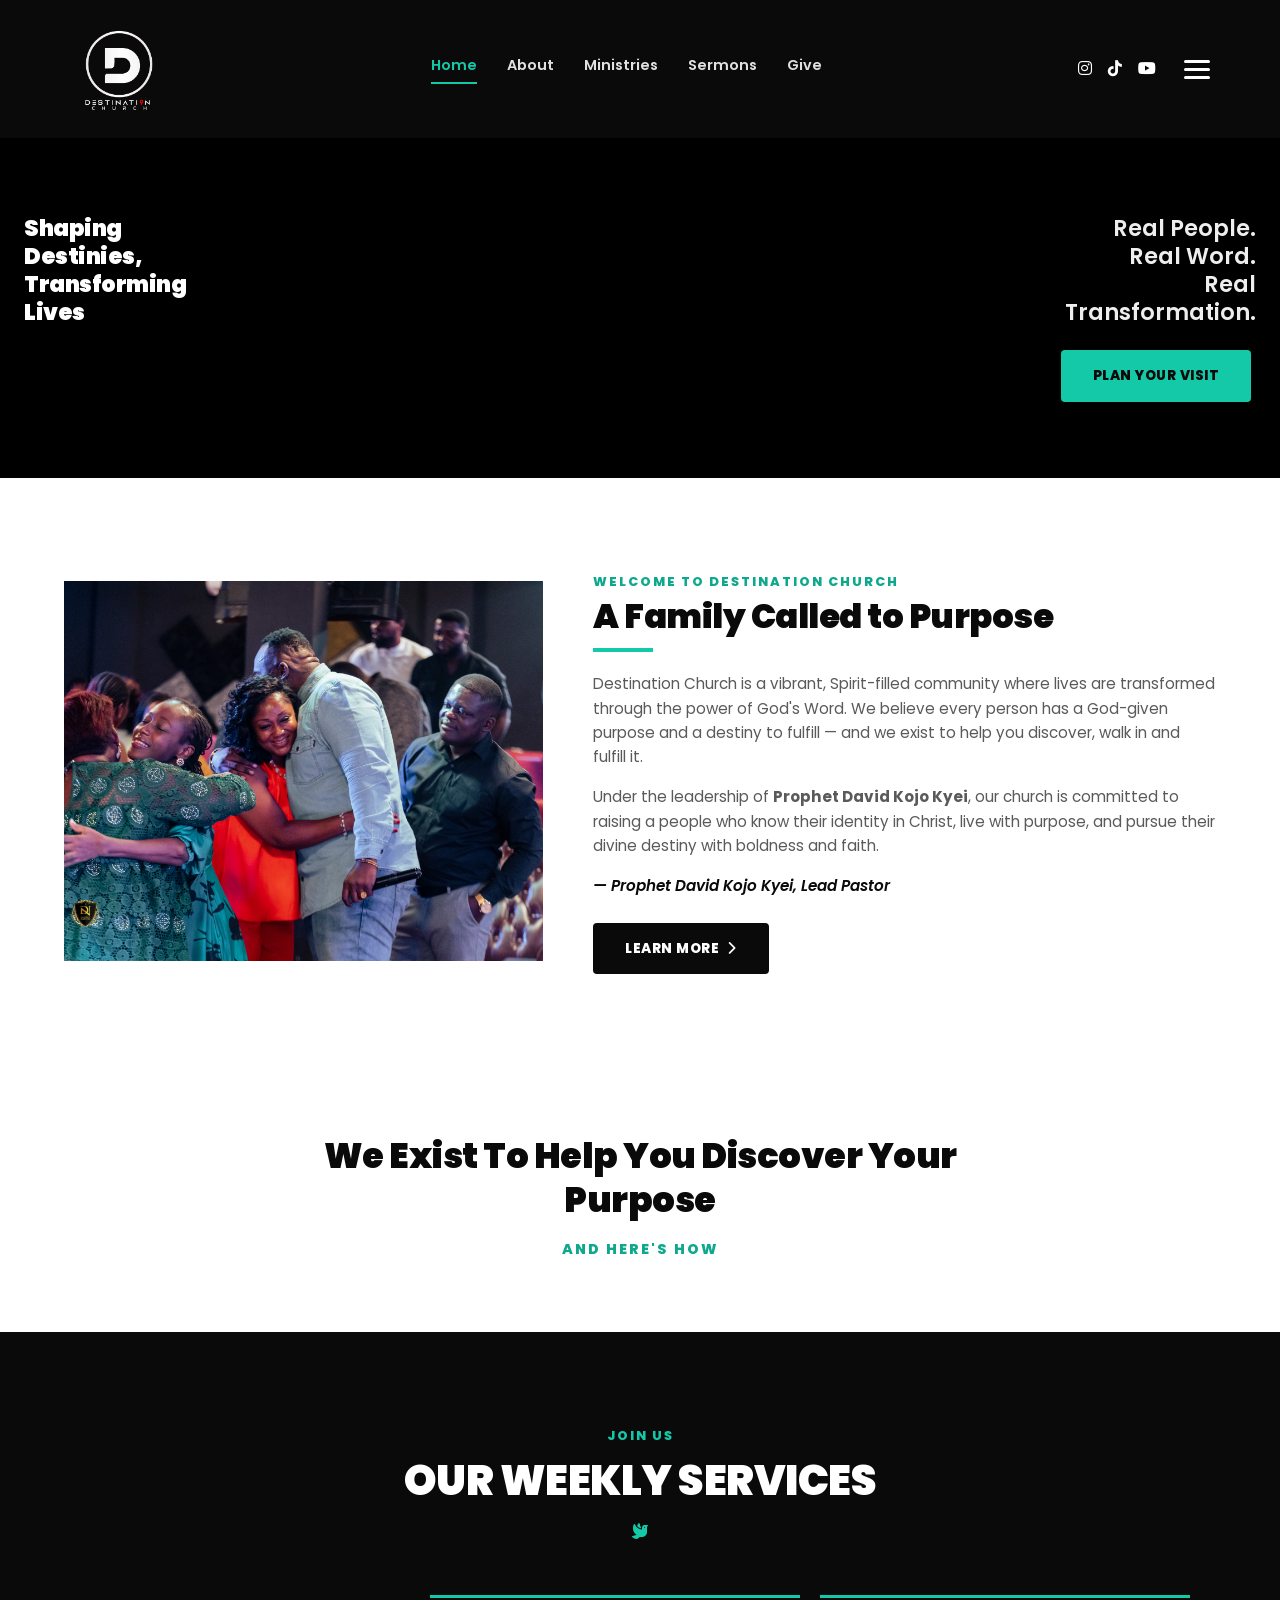
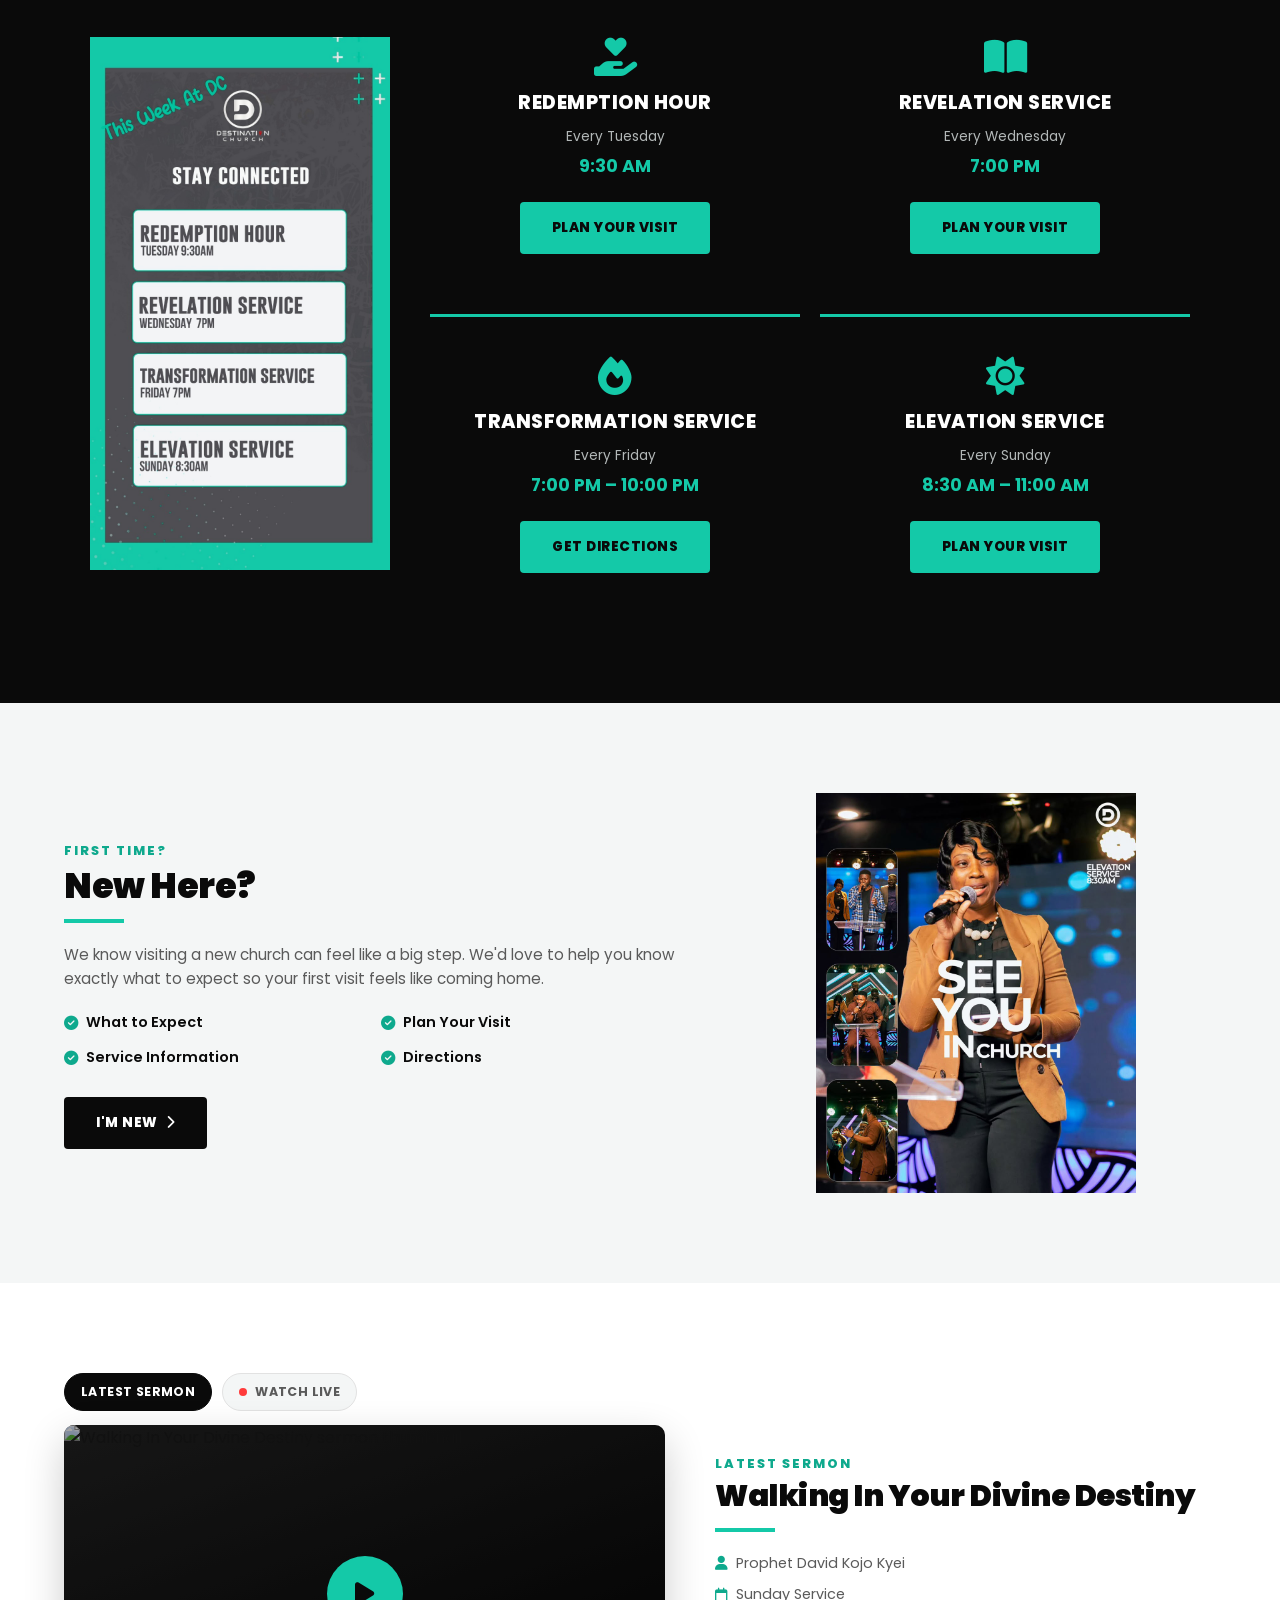
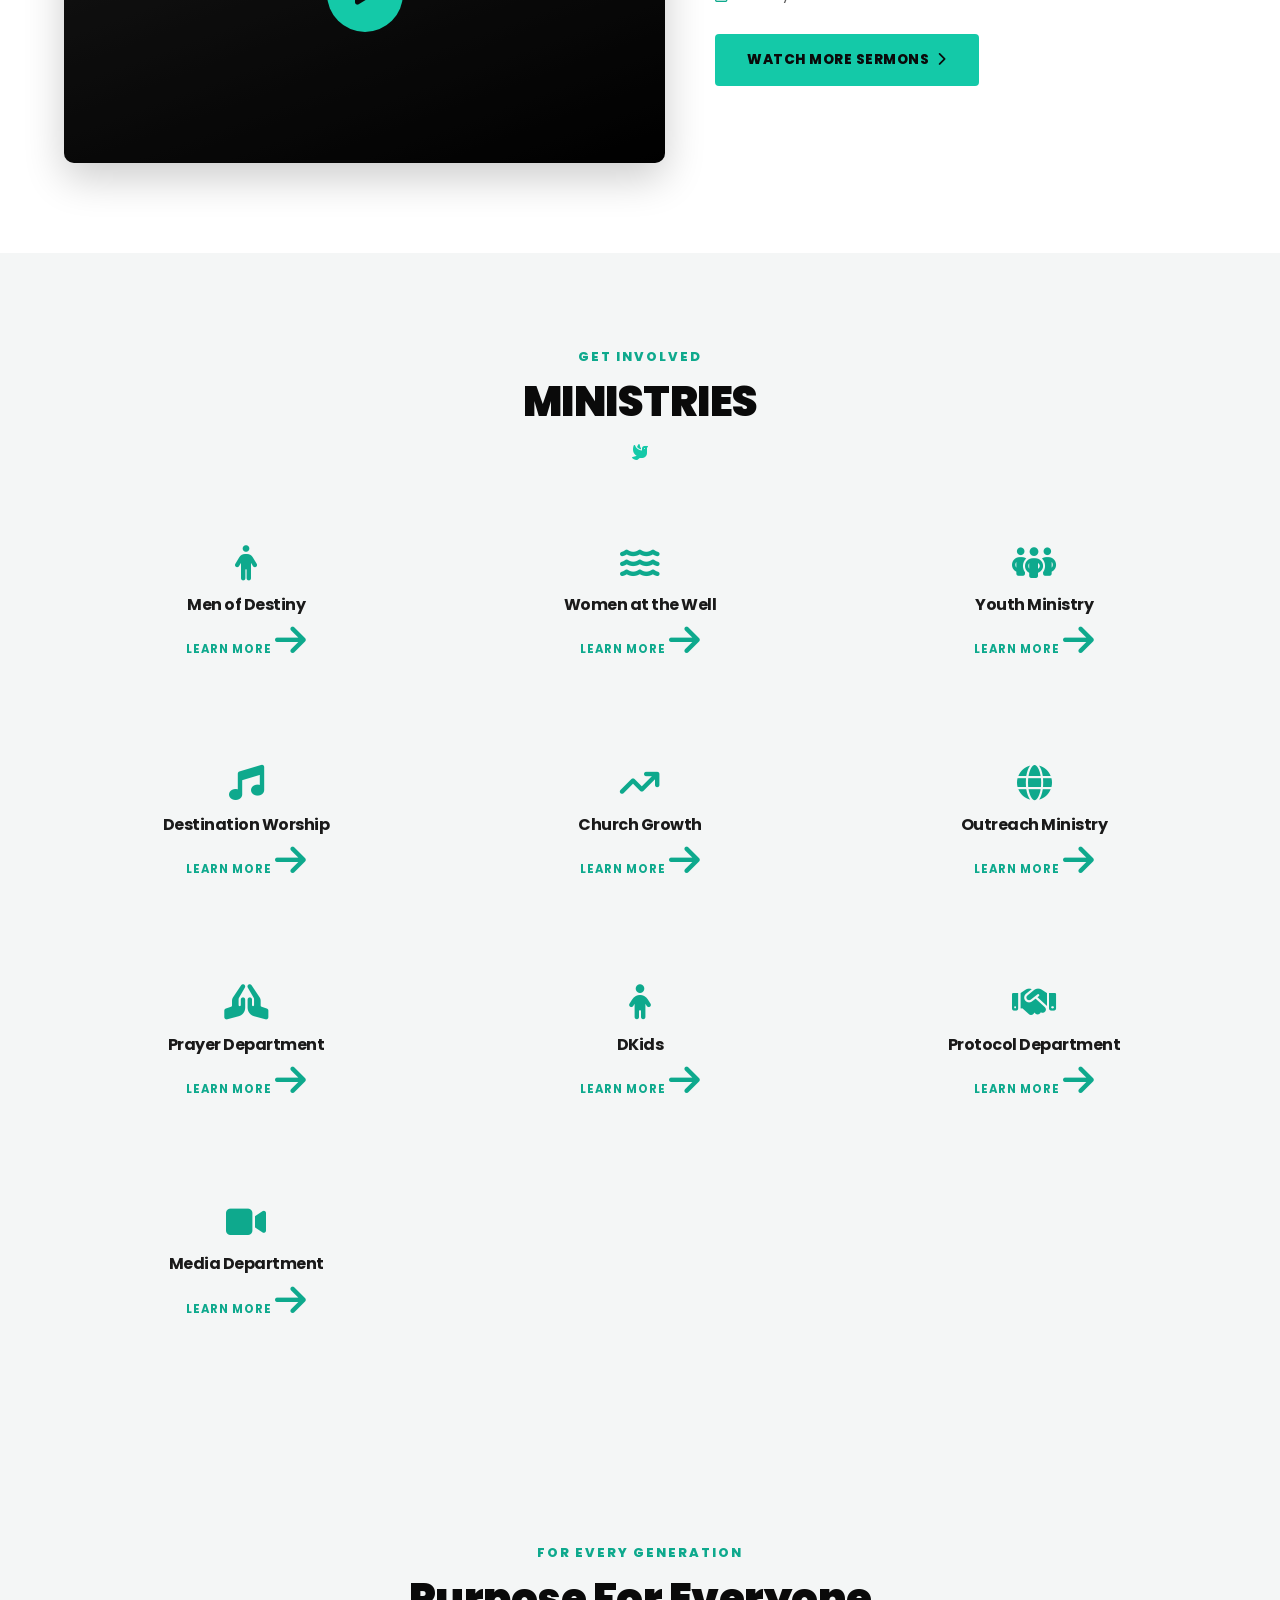
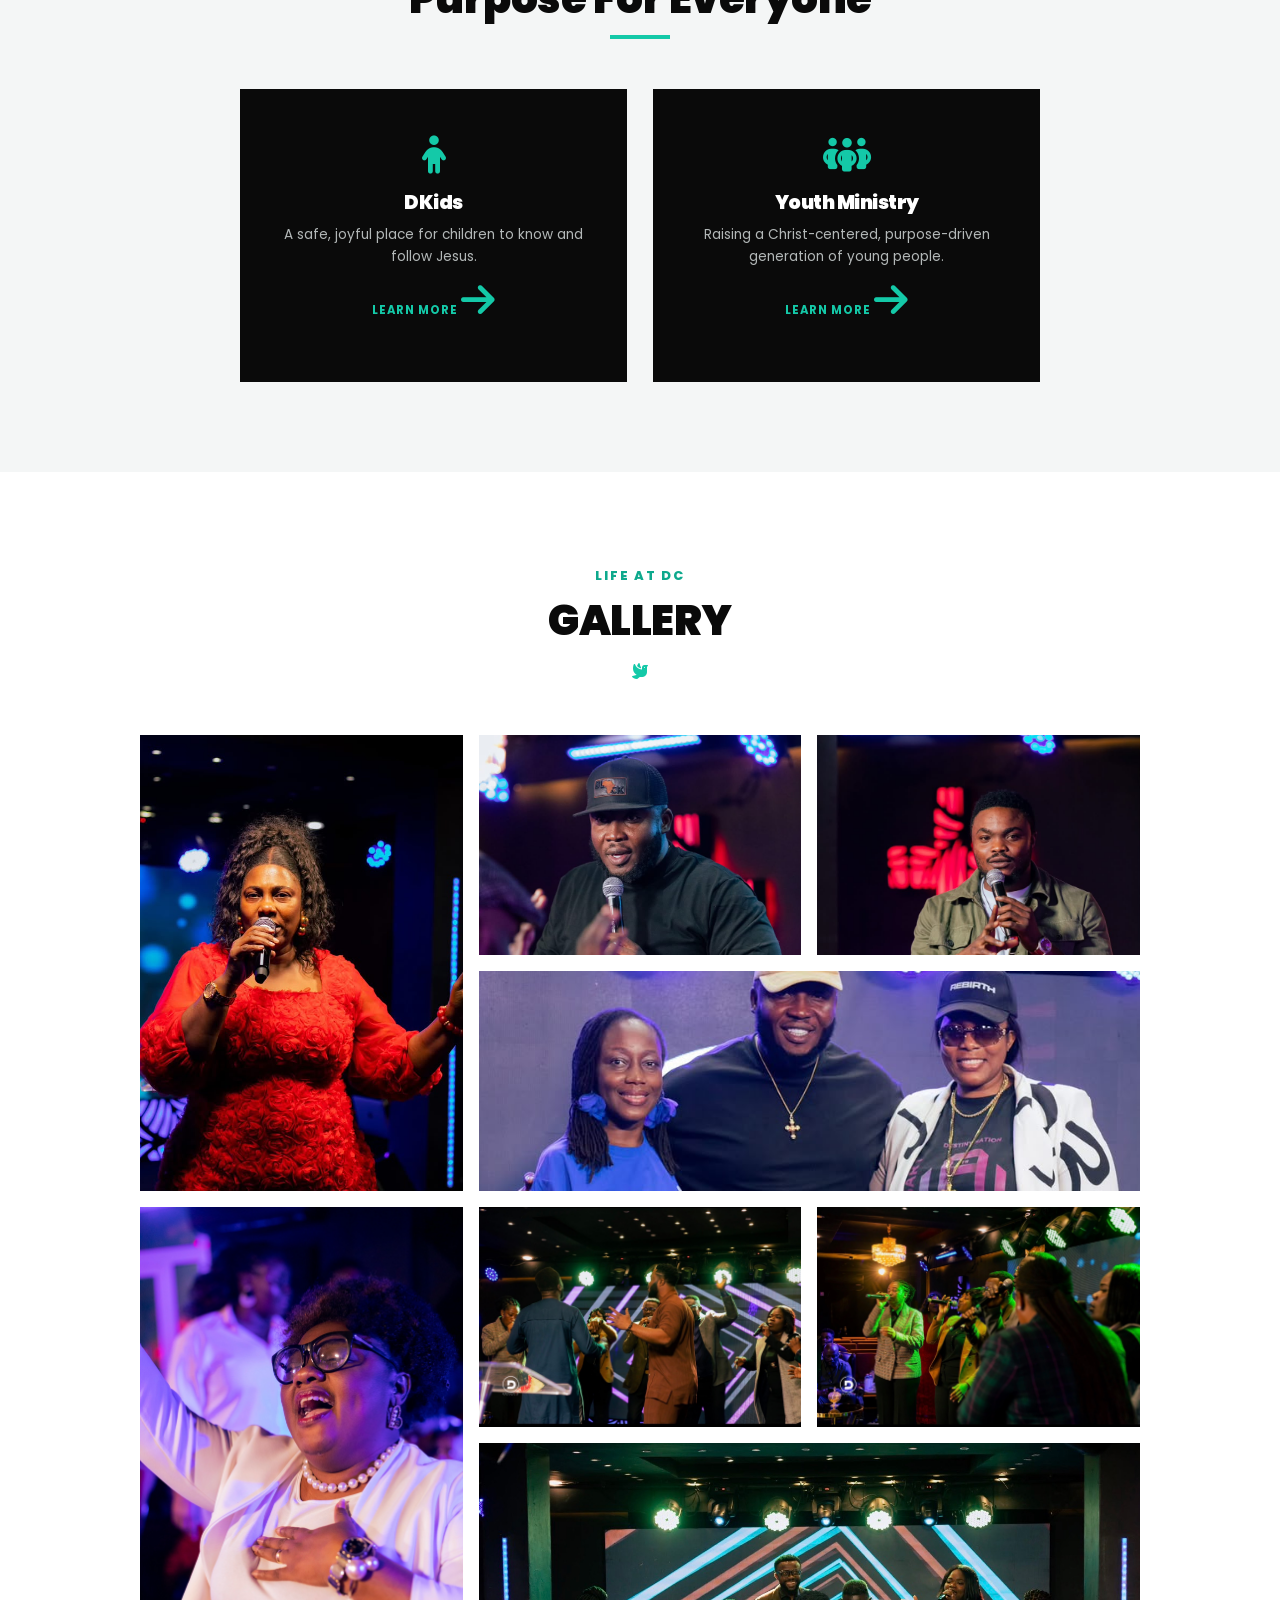
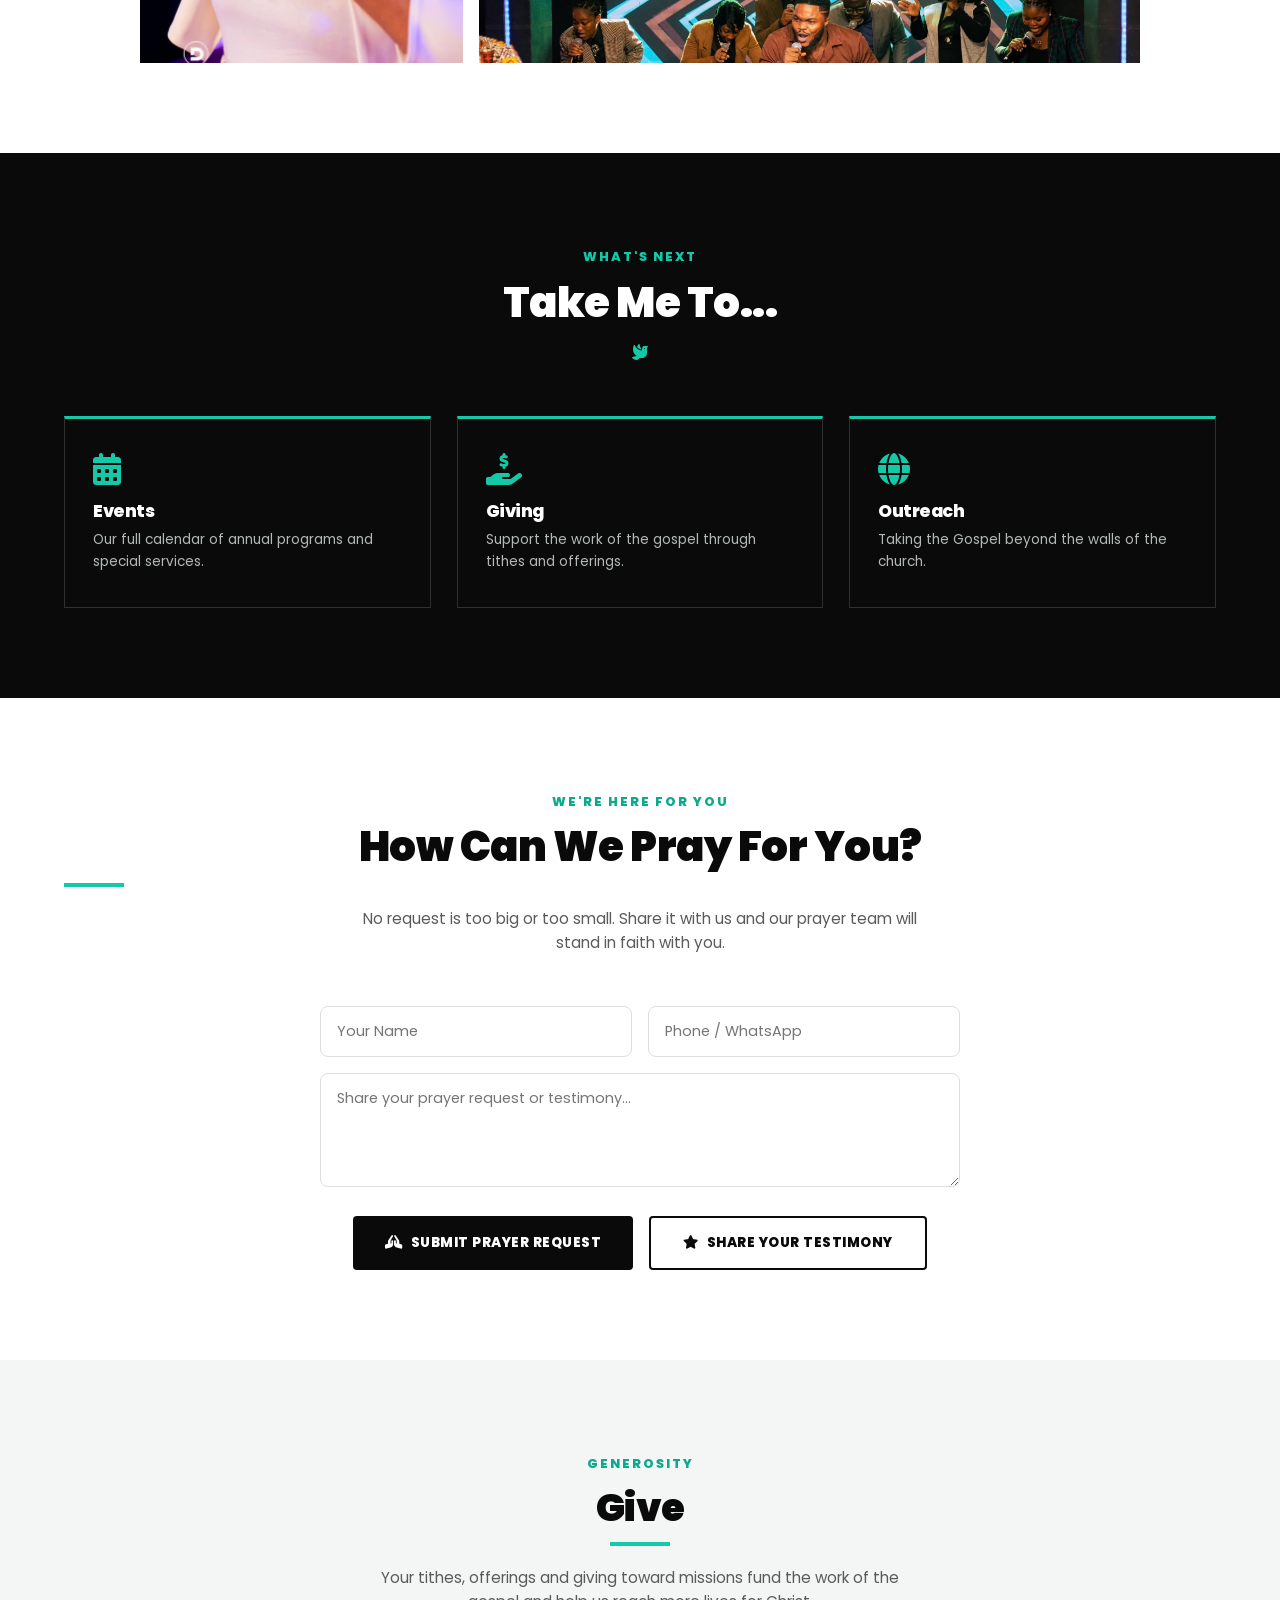
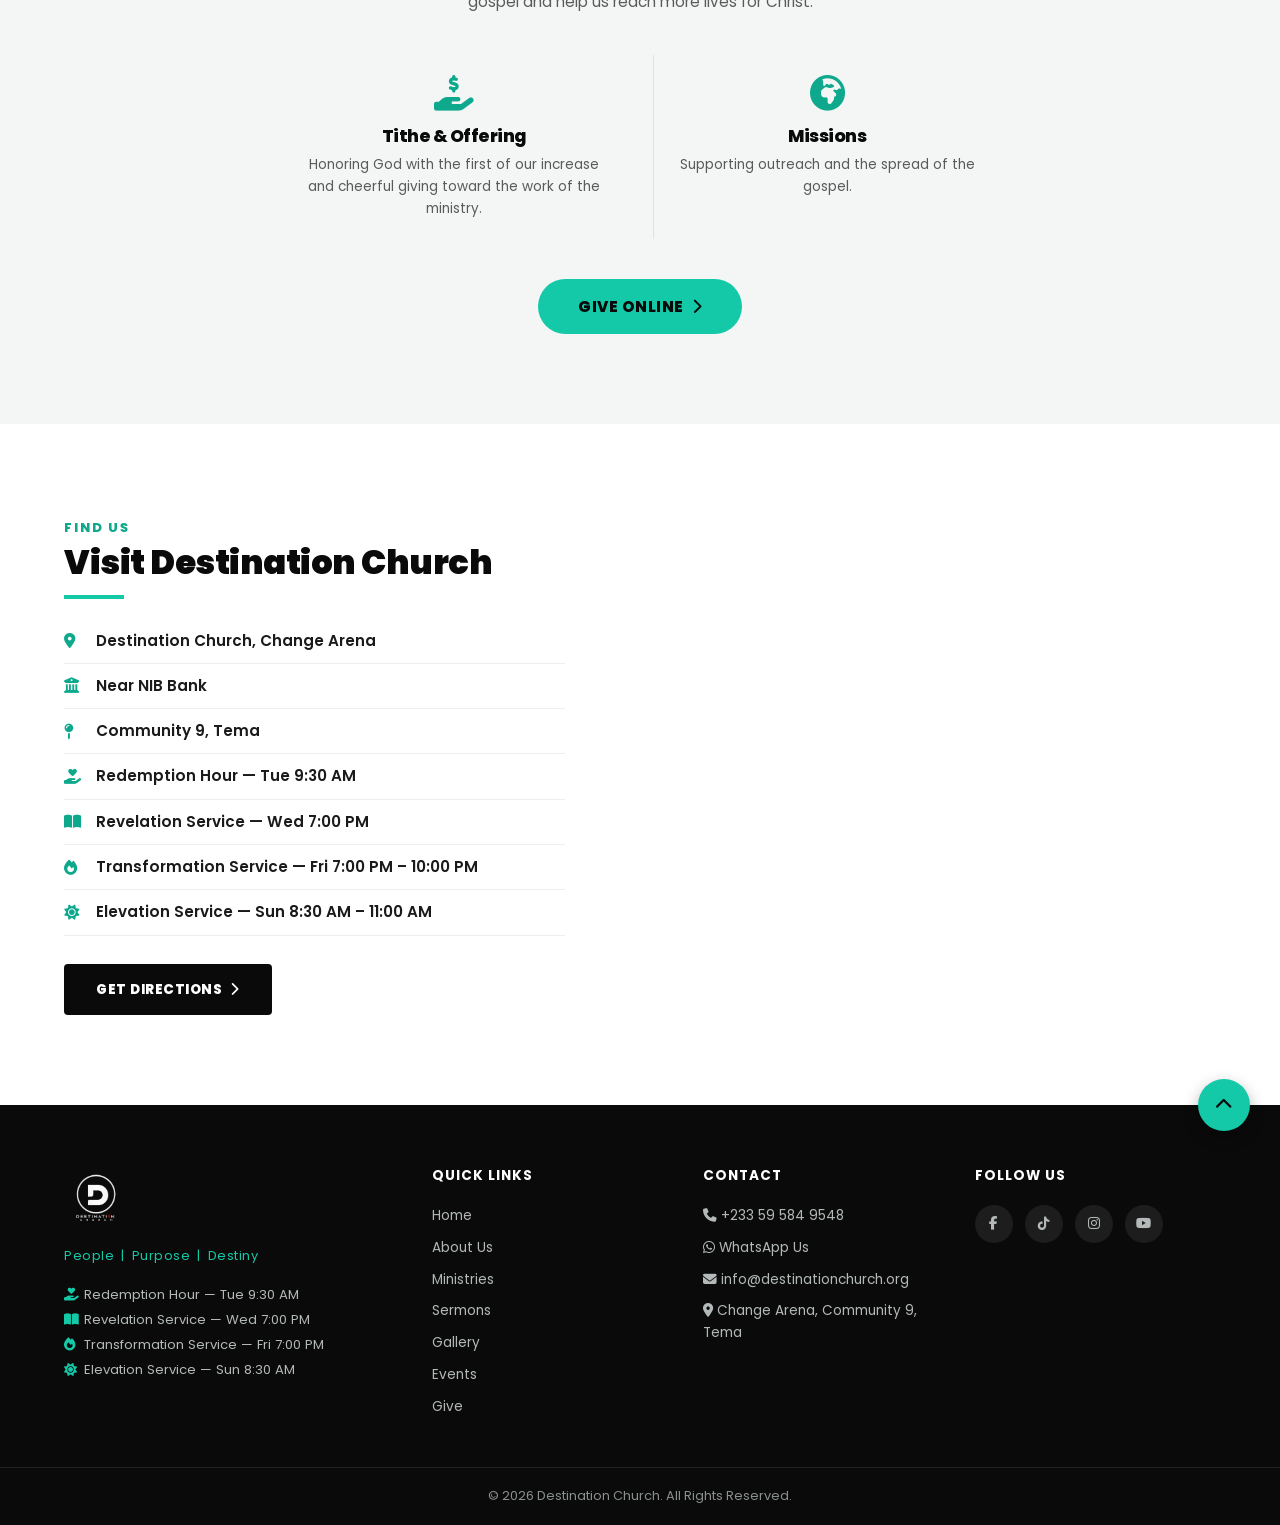
==== index.html @ 86f4be0f "Show only the video in the homepage hero, not cycling with photos Removes the photo slides from the " ====
<!DOCTYPE html>
<html lang="en">
<head>
<meta charset="UTF-8">
<meta name="viewport" content="width=device-width, initial-scale=1.0">
<title>Destination Church | People. Purpose. Destiny.</title>
<meta name="google-site-verification" content="V2Gm9I1NLAAvcjZp94mTu6uz7rxPUWdZpLiuNyFOIvk">
<meta name="description" content="Destination Church is a Spirit-filled community in Tema, Ghana, led by Prophet David Kojo Kyei. Join our Elevation, Transformation, Revelation and Redemption services in person or online.">
<meta name="keywords" content="Destination Church, Tema church, Prophet David Kojo Kyei, Ghana church, Elevation Service, Transformation Service, Change Arena Tema">
<link rel="canonical" href="https://destinationchurchgh.com/">

<!-- Open Graph / Facebook / WhatsApp preview -->
<meta property="og:type" content="website">
<meta property="og:url" content="https://destinationchurchgh.com/">
<meta property="og:site_name" content="Destination Church">
<meta property="og:title" content="Destination Church | People. Purpose. Destiny.">
<meta property="og:description" content="A Spirit-filled community in Tema, Ghana, led by Prophet David Kojo Kyei. Join our weekly services in person or online.">
<meta property="og:image" content="https://destinationchurchgh.com/images/logo-original.jpg">
<meta property="og:locale" content="en_GH">

<!-- Twitter card -->
<meta name="twitter:card" content="summary_large_image">
<meta name="twitter:title" content="Destination Church | People. Purpose. Destiny.">
<meta name="twitter:description" content="A Spirit-filled community in Tema, Ghana, led by Prophet David Kojo Kyei. Join our weekly services in person or online.">
<meta name="twitter:image" content="https://destinationchurchgh.com/images/logo-original.jpg">

<link rel="icon" type="image/png" href="images/logo-original.jpg">
<link rel="stylesheet" href="https://cdnjs.cloudflare.com/ajax/libs/font-awesome/6.5.1/css/all.min.css">
<link rel="stylesheet" href="https://fonts.googleapis.com/css2?family=Playfair+Display:wght@700;800;900&family=Poppins:wght@400;500;600;700;800;900&display=swap">
<link rel="stylesheet" href="css/style.css?v=67">
<script type="application/ld+json">
{
  "@context": "https://schema.org",
  "@type": "Church",
  "name": "Destination Church",
  "alternateName": "Destination Church Change Arena",
  "url": "https://destinationchurchgh.com/",
  "logo": "https://destinationchurchgh.com/images/logo-original.jpg",
  "image": "https://destinationchurchgh.com/images/hero-bg.jpg",
  "telephone": "+233595849548",
  "founder": {
    "@type": "Person",
    "name": "Prophet David Kojo Kyei"
  },
  "address": {
    "@type": "PostalAddress",
    "streetAddress": "Change Arena, near NIB Bank, Community 9",
    "addressLocality": "Tema",
    "addressCountry": "GH"
  },
  "sameAs": [
    "https://www.youtube.com/@ProphetDavidKyei"
  ]
}
</script>
</head>
<body>

<!-- Header -->
<header class="header">
  <div class="container header-inner">
    <a href="#home" class="logo">
      <img src="images/logo.png" alt="Destination Church" class="logo-img">
    </a>

    <nav class="nav" id="nav">
      <a href="#home" class="active">Home</a>
      <a href="about.html">About</a>
      <a href="#ministries">Ministries</a>
      <a href="#sermons">Sermons</a>
      <a href="#give">Give</a>
    </nav>

    <div class="header-right">
      <div class="header-social">
        <a href="https://www.instagram.com/destination_church?stkn=dHR6bGFnNGd0enI=" target="_blank" rel="noopener" aria-label="Instagram"><i class="fa-brands fa-instagram"></i></a>
        <a href="https://www.tiktok.com/@destinationchurch1?_r=1&_t=ZP-99WkLDfuyVy" target="_blank" rel="noopener" aria-label="TikTok"><i class="fa-brands fa-tiktok"></i></a>
        <a href="https://www.youtube.com/results?search_query=prophet+david+kyei" target="_blank" rel="noopener" aria-label="YouTube"><i class="fa-brands fa-youtube"></i></a>
      </div>
      <button class="hamburger" id="hamburger" aria-label="Toggle menu">
        <span></span><span></span><span></span>
      </button>
    </div>
  </div>
</header>

<!-- More Menu -->
<div class="more-menu" id="moreMenu">
  <div class="container more-menu-inner">
    <nav class="more-menu-links">
      <a href="#home">Home</a>
      <a href="about.html">About</a>
      <a href="#ministries">Ministries</a>
      <a href="#sermons">Sermons</a>
      <a href="#gallery">Gallery</a>
      <a href="#events">Events</a>
      <a href="#give">Give</a>
      <a href="#prayer">Prayer Request</a>
      <a href="#visit">Plan Your Visit</a>
      <a href="#contact">Contact</a>
    </nav>
    <div class="more-menu-info">
      <p><i class="fa-solid fa-clock"></i> Elevation Service — Sun 8:30 AM</p>
      <p><i class="fa-solid fa-clock"></i> Transformation Service — Fri 7:00 PM</p>
      <p><a href="tel:+233595849548"><i class="fa-solid fa-phone"></i> +233 59 584 9548</a></p>
      <p><a href="https://wa.me/233595849548" target="_blank"><i class="fa-brands fa-whatsapp"></i> WhatsApp Us</a></p>
      <p><i class="fa-solid fa-location-dot"></i> Change Arena, Community 9, Tema</p>
    </div>
  </div>
</div>

<!-- Hero -->
<section class="hero" id="home">
  <div class="hero-media">
    <div class="hero-slideshow" id="heroSlideshow">
      <video class="hero-video" src="videos/hero-video-1.mp4" muted loop autoplay playsinline></video>
    </div>
    <div class="hero-overlay"></div>
    <div class="container">
      <div class="hero-content">
        <h1><span>Shaping</span> <span>Destinies,</span> <span>Transforming</span> <span>Lives</span></h1>
        <div class="hero-cta">
          <p class="hero-sub"><span>Real People.</span> <span>Real Word.</span> <span>Real Transformation.</span></p>
          <a href="#visit" class="btn btn-gold">Plan Your Visit</a>
        </div>
      </div>
    </div>
  </div>
</section>

<!-- Welcome -->
<section class="welcome" id="about">
  <div class="container welcome-inner">
    <div class="welcome-img">
      <div class="welcome-slideshow" id="welcomeSlideshow">
        <div class="welcome-slide" style="background-image:url('images/welcome-1.jpg')"></div>
        <div class="welcome-slide" style="background-image:url('images/welcome-2.jpg')"></div>
        <div class="welcome-slide" style="background-image:url('images/welcome-3.jpg')"></div>
        <div class="welcome-slide" style="background-image:url('images/welcome-4.jpg')"></div>
        <div class="welcome-slide" style="background-image:url('images/welcome-5.jpg')"></div>
      </div>
    </div>
    <div class="welcome-content">
      <span class="eyebrow">WELCOME TO DESTINATION CHURCH</span>
      <h2>A Family Called to Purpose</h2>
      <div class="heading-divider small"></div>
      <p>Destination Church is a vibrant, Spirit-filled community where lives are transformed through the power of God's Word. We believe every person has a God-given purpose and a destiny to fulfill — and we exist to help you discover, walk in and fulfill it.</p>
      <p>Under the leadership of <strong>Prophet David Kojo Kyei</strong>, our church is committed to raising a people who know their identity in Christ, live with purpose, and pursue their divine destiny with boldness and faith.</p>
      <p class="welcome-signature">— Prophet David Kojo Kyei, Lead Pastor</p>
      <a href="about.html" class="btn btn-navy">LEARN MORE <i class="fa-solid fa-chevron-right"></i></a>
    </div>
  </div>
</section>

<!-- Mission Statement -->
<section class="mission-band">
  <div class="container">
    <h2>We Exist To Help You Discover Your Purpose</h2>
    <p class="mission-band-sub">And Here's How</p>
  </div>
</section>

<!-- Weekly Services -->
<section class="services" id="services">
  <div class="container">
    <div class="section-heading light">
      <span class="eyebrow">JOIN US</span>
      <h2>OUR WEEKLY SERVICES</h2>
      <div class="heading-divider"><i class="fa-solid fa-dove"></i></div>
    </div>

    <div class="services-layout">
      <div class="services-flyer">
        <img src="images/this-week-flyer.jpg" alt="This Week At Destination Church">
      </div>
      <div class="services-grid">
        <div class="service-card">
          <i class="fa-solid fa-hand-holding-heart"></i>
          <h3>REDEMPTION HOUR</h3>
          <p class="service-when">Every Tuesday</p>
          <p class="service-time">9:30 AM</p>
          <a href="#visit" class="btn btn-gold">PLAN YOUR VISIT</a>
        </div>
        <div class="service-card">
          <i class="fa-solid fa-book-open"></i>
          <h3>REVELATION SERVICE</h3>
          <p class="service-when">Every Wednesday</p>
          <p class="service-time">7:00 PM</p>
          <a href="#visit" class="btn btn-gold">PLAN YOUR VISIT</a>
        </div>
        <div class="service-card">
          <i class="fa-solid fa-fire"></i>
          <h3>TRANSFORMATION SERVICE</h3>
          <p class="service-when">Every Friday</p>
          <p class="service-time">7:00 PM – 10:00 PM</p>
          <a href="#visit" class="btn btn-gold">GET DIRECTIONS</a>
        </div>
        <div class="service-card">
          <i class="fa-solid fa-sun"></i>
          <h3>ELEVATION SERVICE</h3>
          <p class="service-when">Every Sunday</p>
          <p class="service-time">8:30 AM – 11:00 AM</p>
          <a href="#visit" class="btn btn-gold">PLAN YOUR VISIT</a>
        </div>
      </div>
    </div>
  </div>
</section>

<!-- New Here -->
<section class="new-here">
  <div class="container new-here-inner">
    <div class="new-here-content">
      <span class="eyebrow">FIRST TIME?</span>
      <h2>New Here?</h2>
      <div class="heading-divider small"></div>
      <p>We know visiting a new church can feel like a big step. We'd love to help you know exactly what to expect so your first visit feels like coming home.</p>
      <ul class="new-here-list">
        <li><i class="fa-solid fa-circle-check"></i> What to Expect</li>
        <li><i class="fa-solid fa-circle-check"></i> Plan Your Visit</li>
        <li><i class="fa-solid fa-circle-check"></i> Service Information</li>
        <li><i class="fa-solid fa-circle-check"></i> Directions</li>
      </ul>
      <a href="#visit" class="btn btn-navy">I'M NEW <i class="fa-solid fa-chevron-right"></i></a>
    </div>
    <div class="new-here-art reveal-slide">
      <img src="images/gallery-collage.jpg" alt="See You In Church - Destination Church">
    </div>
  </div>
</section>

<!-- Latest Sermon -->
<section class="sermon" id="sermons">
  <div class="container sermon-inner">
    <div class="sermon-video-col">
      <div class="sermon-tabs">
        <button type="button" class="sermon-tab active" data-tab="latest">LATEST SERMON</button>
        <button type="button" class="sermon-tab" data-tab="live"><span class="live-dot"></span> WATCH LIVE</button>
      </div>
      <div class="sermon-video" id="sermonVideo" data-video-id="JDkakmOfdvs" data-channel-id="UCGY4-RyMZrARjCnvhqkR8eQ" role="button" tabindex="0" aria-label="Play sermon video">
        <img src="https://img.youtube.com/vi/JDkakmOfdvs/hqdefault.jpg" alt="Walking In Your Divine Destiny sermon thumbnail" class="sermon-thumb" id="sermonThumb">
        <div class="sermon-play" id="sermonPlay"><i class="fa-solid fa-play"></i></div>
      </div>
    </div>
    <div class="sermon-info">
      <span class="eyebrow" id="sermonEyebrow">LATEST SERMON</span>
      <h2 id="sermonTitle">Walking In Your Divine Destiny</h2>
      <div class="heading-divider small"></div>
      <p class="sermon-speaker"><i class="fa-solid fa-user"></i> Prophet David Kojo Kyei</p>
      <p class="sermon-date" id="sermonDate"><i class="fa-regular fa-calendar"></i> Sunday Service</p>
      <a href="https://www.youtube.com/watch?v=JDkakmOfdvs" target="_blank" class="btn btn-gold">WATCH MORE SERMONS <i class="fa-solid fa-chevron-right"></i></a>
    </div>
  </div>
</section>

<!-- Ministries -->
<section class="ministries" id="ministries">
  <div class="container">
    <div class="section-heading">
      <span class="eyebrow">GET INVOLVED</span>
      <h2>MINISTRIES</h2>
      <div class="heading-divider"><i class="fa-solid fa-dove"></i></div>
    </div>

    <div class="ministry-grid">
      <a class="ministry-card" href="ministries/men-of-destiny.html">
        <i class="fa-solid fa-person"></i>
        <h3>Men of Destiny</h3>
        <span class="ministry-more">Learn More <i class="fa-solid fa-arrow-right"></i></span>
      </a>
      <a class="ministry-card" href="ministries/women-at-the-well.html">
        <i class="fa-solid fa-water"></i>
        <h3>Women at the Well</h3>
        <span class="ministry-more">Learn More <i class="fa-solid fa-arrow-right"></i></span>
      </a>
      <a class="ministry-card" href="ministries/youth-ministry.html">
        <i class="fa-solid fa-people-group"></i>
        <h3>Youth Ministry</h3>
        <span class="ministry-more">Learn More <i class="fa-solid fa-arrow-right"></i></span>
      </a>
      <a class="ministry-card" href="ministries/destination-worship.html">
        <i class="fa-solid fa-music"></i>
        <h3>Destination Worship</h3>
        <span class="ministry-more">Learn More <i class="fa-solid fa-arrow-right"></i></span>
      </a>
      <a class="ministry-card" href="ministries/church-growth.html">
        <i class="fa-solid fa-arrow-trend-up"></i>
        <h3>Church Growth</h3>
        <span class="ministry-more">Learn More <i class="fa-solid fa-arrow-right"></i></span>
      </a>
      <a class="ministry-card" href="ministries/outreach-ministry.html">
        <i class="fa-solid fa-globe"></i>
        <h3>Outreach Ministry</h3>
        <span class="ministry-more">Learn More <i class="fa-solid fa-arrow-right"></i></span>
      </a>
      <a class="ministry-card" href="ministries/prayer-department.html">
        <i class="fa-solid fa-hands-praying"></i>
        <h3>Prayer Department</h3>
        <span class="ministry-more">Learn More <i class="fa-solid fa-arrow-right"></i></span>
      </a>
      <a class="ministry-card" href="ministries/dkids.html">
        <i class="fa-solid fa-child"></i>
        <h3>DKids</h3>
        <span class="ministry-more">Learn More <i class="fa-solid fa-arrow-right"></i></span>
      </a>
      <a class="ministry-card" href="ministries/protocol-department.html">
        <i class="fa-solid fa-handshake"></i>
        <h3>Protocol Department</h3>
        <span class="ministry-more">Learn More <i class="fa-solid fa-arrow-right"></i></span>
      </a>
      <a class="ministry-card" href="ministries/media-department.html">
        <i class="fa-solid fa-video"></i>
        <h3>Media Department</h3>
        <span class="ministry-more">Learn More <i class="fa-solid fa-arrow-right"></i></span>
      </a>
    </div>
  </div>
</section>

<!-- Purpose For Everyone -->
<section class="everyone">
  <div class="container">
    <div class="section-heading">
      <span class="eyebrow">FOR EVERY GENERATION</span>
      <h2>Purpose For Everyone</h2>
      <div class="heading-divider small center"></div>
    </div>
    <div class="everyone-grid">
      <a href="ministries/dkids.html" class="everyone-card">
        <i class="fa-solid fa-child"></i>
        <h3>DKids</h3>
        <p>A safe, joyful place for children to know and follow Jesus.</p>
        <span class="ministry-more">Learn More <i class="fa-solid fa-arrow-right"></i></span>
      </a>
      <a href="ministries/youth-ministry.html" class="everyone-card">
        <i class="fa-solid fa-people-group"></i>
        <h3>Youth Ministry</h3>
        <p>Raising a Christ-centered, purpose-driven generation of young people.</p>
        <span class="ministry-more">Learn More <i class="fa-solid fa-arrow-right"></i></span>
      </a>
    </div>
  </div>
</section>

<!-- Gallery -->
<section class="gallery" id="gallery">
  <div class="container">
    <div class="section-heading">
      <span class="eyebrow">LIFE AT DC</span>
      <h2>GALLERY</h2>
      <div class="heading-divider"><i class="fa-solid fa-dove"></i></div>
    </div>

    <div class="gallery-grid">
      <div class="gallery-item gallery-item-tall">
        <img src="images/gallery-1.jpg" alt="Worship at Destination Church">
      </div>
      <div class="gallery-item">
        <img src="images/gallery-2.jpg" alt="Ministering at Destination Church">
      </div>
      <div class="gallery-item">
        <img src="images/gallery-3.jpg" alt="Speaking at Destination Church">
      </div>
      <div class="gallery-item gallery-item-wide">
        <img src="images/gallery-4.jpg" alt="Anniversary celebration at Destination Church">
      </div>
      <div class="gallery-item gallery-item-tall">
        <img src="images/gallery-5.jpg" alt="Worshipper in praise at Destination Church">
      </div>
      <div class="gallery-item">
        <img src="images/gallery-6.jpg" alt="Prayer at the altar at Destination Church">
      </div>
      <div class="gallery-item">
        <img src="images/gallery-7.jpg" alt="Worship team singing at Destination Church">
      </div>
      <div class="gallery-item gallery-item-wide">
        <img src="images/gallery-8.jpg" alt="Ministration on stage at Destination Church">
      </div>
    </div>
  </div>
</section>

<!-- Take Me To -->
<section class="events" id="events">
  <div class="container">
    <div class="section-heading light">
      <span class="eyebrow">WHAT'S NEXT</span>
      <h2>Take Me To...</h2>
      <div class="heading-divider"><i class="fa-solid fa-dove"></i></div>
    </div>

    <div class="take-grid">
      <a href="events/annual-programs.html" class="take-card">
        <i class="fa-solid fa-calendar-days"></i>
        <h3>Events</h3>
        <p>Our full calendar of annual programs and special services.</p>
      </a>
      <a href="#give" class="take-card">
        <i class="fa-solid fa-hand-holding-dollar"></i>
        <h3>Giving</h3>
        <p>Support the work of the gospel through tithes and offerings.</p>
      </a>
      <a href="ministries/outreach-ministry.html" class="take-card">
        <i class="fa-solid fa-globe"></i>
        <h3>Outreach</h3>
        <p>Taking the Gospel beyond the walls of the church.</p>
      </a>
    </div>
  </div>
</section>

<!-- Prayer & Testimonies -->
<section class="prayer" id="prayer">
  <div class="container prayer-inner">
    <div class="section-heading">
      <span class="eyebrow">WE'RE HERE FOR YOU</span>
      <h2>How Can We Pray For You?</h2>
      <div class="heading-divider small"></div>
      <p class="prayer-sub">No request is too big or too small. Share it with us and our prayer team will stand in faith with you.</p>
    </div>

    <form class="prayer-form" id="prayerForm">
      <div class="form-row">
        <input type="text" placeholder="Your Name" required>
        <input type="tel" placeholder="Phone / WhatsApp" required>
      </div>
      <textarea placeholder="Share your prayer request or testimony..." rows="4" required></textarea>
      <div class="prayer-form-btns">
        <button type="submit" class="btn btn-navy" data-type="prayer"><i class="fa-solid fa-hands-praying"></i> SUBMIT PRAYER REQUEST</button>
        <button type="submit" class="btn btn-outline-navy" data-type="testimony"><i class="fa-solid fa-star"></i> SHARE YOUR TESTIMONY</button>
      </div>
    </form>
  </div>
</section>

<!-- Give -->
<section class="give" id="give">
  <div class="container give-inner">
    <span class="eyebrow">GENEROSITY</span>
    <h2>Give</h2>
    <div class="heading-divider small center"></div>
    <p>Your tithes, offerings and giving toward missions fund the work of the gospel and help us reach more lives for Christ.</p>

    <div class="give-grid">
      <div class="give-card">
        <i class="fa-solid fa-hand-holding-dollar"></i>
        <h3>Tithe &amp; Offering</h3>
        <p>Honoring God with the first of our increase and cheerful giving toward the work of the ministry.</p>
      </div>
      <div class="give-card">
        <i class="fa-solid fa-earth-africa"></i>
        <h3>Missions</h3>
        <p>Supporting outreach and the spread of the gospel.</p>
      </div>
    </div>

    <button type="button" class="btn btn-gold give-btn" id="giveOnlineBtn">GIVE ONLINE <i class="fa-solid fa-chevron-right"></i></button>
  </div>
</section>

<!-- Visit -->
<section class="visit" id="visit">
  <div class="container visit-inner">
    <div class="visit-info">
      <span class="eyebrow">FIND US</span>
      <h2>Visit Destination Church</h2>
      <div class="heading-divider small"></div>
      <ul class="visit-list">
        <li><i class="fa-solid fa-location-dot"></i> Destination Church, Change Arena</li>
        <li><i class="fa-solid fa-building-columns"></i> Near NIB Bank</li>
        <li><i class="fa-solid fa-map-pin"></i> Community 9, Tema</li>
        <li><i class="fa-solid fa-hand-holding-heart"></i> Redemption Hour — Tue 9:30 AM</li>
        <li><i class="fa-solid fa-book-open"></i> Revelation Service — Wed 7:00 PM</li>
        <li><i class="fa-solid fa-fire"></i> Transformation Service — Fri 7:00 PM – 10:00 PM</li>
        <li><i class="fa-solid fa-sun"></i> Elevation Service — Sun 8:30 AM – 11:00 AM</li>
      </ul>
      <a href="https://www.google.com/maps/search/?api=1&query=Community+9+Tema+Ghana" target="_blank" class="btn btn-navy">GET DIRECTIONS <i class="fa-solid fa-chevron-right"></i></a>
    </div>
    <div class="visit-map">
      <iframe
        src="https://www.google.com/maps?q=Community+9,+Tema,+Ghana&output=embed"
        width="100%" height="100%" style="border:0;" allowfullscreen="" loading="lazy"
        referrerpolicy="no-referrer-when-downgrade" title="Destination Church Location">
      </iframe>
    </div>
  </div>
</section>

<!-- Footer -->
<footer class="footer" id="contact">
  <div class="container footer-inner">
    <div class="footer-col">
      <a href="#home" class="logo footer-logo">
        <img src="images/logo.png" alt="Destination Church" class="footer-logo-img">
      </a>
      <p class="footer-tagline">People &nbsp;|&nbsp; Purpose &nbsp;|&nbsp; Destiny</p>
      <p class="footer-times">
        <i class="fa-solid fa-hand-holding-heart"></i> Redemption Hour — Tue 9:30 AM<br>
        <i class="fa-solid fa-book-open"></i> Revelation Service — Wed 7:00 PM<br>
        <i class="fa-solid fa-fire"></i> Transformation Service — Fri 7:00 PM<br>
        <i class="fa-solid fa-sun"></i> Elevation Service — Sun 8:30 AM
      </p>
    </div>
    <div class="footer-col">
      <h4>QUICK LINKS</h4>
      <a href="#home">Home</a>
      <a href="about.html">About Us</a>
      <a href="#ministries">Ministries</a>
      <a href="#sermons">Sermons</a>
      <a href="#gallery">Gallery</a>
      <a href="#events">Events</a>
      <a href="#give">Give</a>
    </div>
    <div class="footer-col">
      <h4>CONTACT</h4>
      <a href="tel:+233595849548"><i class="fa-solid fa-phone"></i> +233 59 584 9548</a>
      <a href="https://wa.me/233595849548"><i class="fa-brands fa-whatsapp"></i> WhatsApp Us</a>
      <a href="mailto:info@destinationchurch.org"><i class="fa-solid fa-envelope"></i> info@destinationchurch.org</a>
      <a href="#visit"><i class="fa-solid fa-location-dot"></i> Change Arena, Community 9, Tema</a>
    </div>
    <div class="footer-col">
      <h4>FOLLOW US</h4>
      <div class="footer-social">
        <a href="#" aria-label="Facebook"><i class="fa-brands fa-facebook-f"></i></a>
        <a href="https://www.tiktok.com/@destinationchurch1?_r=1&_t=ZP-99WkLDfuyVy" target="_blank" rel="noopener" aria-label="TikTok"><i class="fa-brands fa-tiktok"></i></a>
        <a href="https://www.instagram.com/destination_church?stkn=dHR6bGFnNGd0enI=" target="_blank" rel="noopener" aria-label="Instagram"><i class="fa-brands fa-instagram"></i></a>
        <a href="https://www.youtube.com/results?search_query=prophet+david+kyei" target="_blank" rel="noopener" aria-label="YouTube"><i class="fa-brands fa-youtube"></i></a>
      </div>
    </div>
  </div>
  <div class="footer-bottom">
    <p>&copy; 2026 Destination Church. All Rights Reserved.</p>
  </div>
  <button id="backToTop" class="back-to-top" aria-label="Back to top"><i class="fa-solid fa-chevron-up"></i></button>
</footer>

<!-- Gallery Lightbox -->
<div class="lightbox" id="lightbox">
  <button class="lightbox-close" id="lightboxClose" aria-label="Close">&times;</button>
  <button class="lightbox-prev" id="lightboxPrev" aria-label="Previous photo">&#8249;</button>
  <img src="" alt="" class="lightbox-img" id="lightboxImg">
  <button class="lightbox-next" id="lightboxNext" aria-label="Next photo">&#8250;</button>
  <div class="lightbox-counter" id="lightboxCounter"></div>
</div>

<!-- Giving Modal -->
<div class="giving-modal" id="givingModal">
  <div class="giving-modal-box">
    <button class="giving-modal-close" id="givingModalClose" aria-label="Close">&times;</button>
    <div class="giving-modal-header">
      <span class="eyebrow">GIVING</span>
      <h3>Our Year Of Absolute Abundance</h3>
    </div>

    <div class="giving-methods">
      <div class="giving-method" data-copy="0595849548">
        <span class="momo-badge"><span class="momo-badge-mtn">MTN</span><span class="momo-badge-label">Mobile<br>Money</span></span>
        <div class="giving-method-info">
          <span class="giving-method-label">MoMo Number</span>
          <span class="giving-method-value">0595849548</span>
        </div>
        <button class="giving-copy-btn" aria-label="Copy MoMo number"><i class="fa-regular fa-copy"></i></button>
      </div>

      <div class="giving-method" data-copy="964190">
        <span class="momo-badge"><span class="momo-badge-mtn">MTN</span><span class="momo-badge-label">Mobile<br>Money</span></span>
        <div class="giving-method-info">
          <span class="giving-method-label">MomoPay ID</span>
          <span class="giving-method-value">964190</span>
        </div>
        <button class="giving-copy-btn" aria-label="Copy MomoPay ID"><i class="fa-regular fa-copy"></i></button>
      </div>

      <div class="giving-method" data-copy="1006000004715">
        <span class="access-badge"><span class="access-badge-icon"></span><span class="access-badge-text">access</span></span>
        <div class="giving-method-info">
          <span class="giving-method-label">Access Bank — GHS</span>
          <span class="giving-method-value">1006000004715</span>
          <span class="giving-method-swift">Swift Code: ABNGGHAC</span>
        </div>
        <button class="giving-copy-btn" aria-label="Copy Access Bank GHS account number"><i class="fa-regular fa-copy"></i></button>
      </div>

      <div class="giving-method" data-copy="1006000004718">
        <span class="access-badge"><span class="access-badge-icon"></span><span class="access-badge-text">access</span></span>
        <div class="giving-method-info">
          <span class="giving-method-label">Access Bank — USD</span>
          <span class="giving-method-value">1006000004718</span>
          <span class="giving-method-swift">Swift Code: ABNGGHAC</span>
        </div>
        <button class="giving-copy-btn" aria-label="Copy Access Bank USD account number"><i class="fa-regular fa-copy"></i></button>
      </div>

      <div class="giving-method" data-copy="1006000004719">
        <span class="access-badge"><span class="access-badge-icon"></span><span class="access-badge-text">access</span></span>
        <div class="giving-method-info">
          <span class="giving-method-label">Access Bank — GBP</span>
          <span class="giving-method-value">1006000004719</span>
          <span class="giving-method-swift">Swift Code: ABNGGHAC</span>
        </div>
        <button class="giving-copy-btn" aria-label="Copy Access Bank GBP account number"><i class="fa-regular fa-copy"></i></button>
      </div>
    </div>

    <p class="giving-modal-note">Account Name: Destination Church</p>
  </div>
</div>

<script src="js/script.js?v=10"></script>
</body>
</html>
---- css/style.css ----
:root {
  --navy: #0a0a0a;
  --navy-light: #222222;
  --gold: #14c9a8;
  --gold-dark: #0ea98d;
  --cream: #f4f6f6;
  --text-dark: #1a1a1a;
  --text-gray: #5a5a5a;
  --white: #ffffff;
  --radius: 10px;
}

* { margin: 0; padding: 0; box-sizing: border-box; }

body {
  font-family: 'Poppins', Arial, sans-serif;
  color: var(--text-dark);
  line-height: 1.6;
  background: var(--white);
}

h1, h2, h3 {
  font-family: 'Poppins', sans-serif;
  font-weight: 900;
  letter-spacing: -0.5px;
  line-height: 1.15;
}

.container {
  max-width: 1200px;
  margin: 0 auto;
  padding: 0 24px;
}

a { text-decoration: none; color: inherit; }
ul { list-style: none; }
i { line-height: 1; }
button { font-family: inherit; }

/* Buttons */
.btn {
  display: inline-flex;
  align-items: center;
  gap: 8px;
  padding: 15px 32px;
  border-radius: 4px;
  font-weight: 800;
  font-size: 0.85rem;
  text-transform: uppercase;
  letter-spacing: 0.5px;
  border: none;
  cursor: pointer;
  transition: transform 0.2s ease, box-shadow 0.2s ease, background 0.2s ease;
  white-space: nowrap;
}
.btn:hover { transform: translateY(-2px); box-shadow: 0 8px 18px rgba(0,0,0,0.2); }
.btn-navy { background: var(--navy); color: var(--white); }
.btn-navy:hover { background: var(--navy-light); }
.btn-gold { background: var(--gold); color: var(--navy); }
.btn-gold:hover { background: var(--gold-dark); }
.btn-outline {
  background: transparent;
  color: var(--white);
  border: 2px solid rgba(255,255,255,0.6);
}
.btn-outline:hover { background: rgba(255,255,255,0.12); }
.btn-outline-navy {
  background: transparent;
  color: var(--navy);
  border: 2px solid var(--navy);
}
.btn-outline-navy:hover { background: var(--navy); color: var(--white); }

/* Header */
.header {
  background: var(--navy);
  box-shadow: 0 2px 14px rgba(0,0,0,0.25);
  position: sticky;
  top: 0;
  z-index: 100;
}
.header-inner {
  display: flex;
  align-items: center;
  justify-content: space-between;
  padding-top: 14px;
  padding-bottom: 14px;
  gap: 24px;
}
.logo {
  display: flex;
  align-items: center;
  gap: 10px;
  position: relative;
  flex-shrink: 0;
}
.logo-img {
  height: 110px;
  width: auto;
  display: block;
}

.nav {
  display: flex;
  gap: 30px;
  flex-wrap: wrap;
}
.nav a {
  font-size: 0.9rem;
  font-weight: 600;
  color: #e0e2e2;
  padding-bottom: 4px;
  border-bottom: 2px solid transparent;
  transition: color 0.2s ease, border-color 0.2s ease;
}
.nav a:hover, .nav a.active {
  color: var(--gold);
  border-color: var(--gold);
}

.header-right {
  display: flex;
  align-items: center;
  gap: 22px;
  flex-shrink: 0;
}
.header-social {
  display: flex;
  gap: 16px;
}
.header-social a {
  color: var(--white);
  font-size: 1rem;
  transition: color 0.2s ease;
}
.header-social a:hover { color: var(--gold); }

.hamburger {
  display: flex;
  flex-direction: column;
  gap: 5px;
  background: none;
  border: none;
  cursor: pointer;
  padding: 6px;
}
.hamburger span {
  width: 26px;
  height: 3px;
  background: var(--white);
  border-radius: 2px;
}

/* More Menu */
.more-menu {
  display: none;
  background: var(--white);
  border-bottom: 1px solid #eee;
  box-shadow: 0 10px 20px rgba(0,0,0,0.08);
}
.more-menu.open { display: block; }
.more-menu-inner {
  display: flex;
  justify-content: space-between;
  flex-wrap: wrap;
  gap: 30px;
  padding: 36px 24px;
}
.more-menu-links {
  display: flex;
  flex-direction: column;
  gap: 16px;
}
.more-menu-links a {
  font-weight: 700;
  font-size: 1rem;
  color: var(--navy);
  transition: color 0.2s ease;
}
.more-menu-links a:hover { color: var(--gold-dark); }
.more-menu-info {
  display: flex;
  flex-direction: column;
  gap: 12px;
  font-size: 0.9rem;
  color: var(--text-gray);
}
.more-menu-info i { color: var(--gold-dark); width: 18px; }
.more-menu-info a { color: var(--text-gray); transition: color 0.2s ease; }
.more-menu-info a:hover { color: var(--gold-dark); }

/* Hero */
.hero {
  background: var(--white);
}
.hero-media {
  position: relative;
  min-height: 620px;
  overflow: hidden;
  background-color: #000;
  display: flex;
  align-items: center;
  padding: 60px 0;
  color: var(--white);
}
.hero-slideshow { position: absolute; inset: 0; z-index: 0; }
.hero-slide {
  position: absolute;
  inset: 0;
  background-size: contain;
  background-position: center;
  background-repeat: no-repeat;
  opacity: 0;
  filter: blur(0px);
}
.hero-video {
  position: absolute;
  inset: 0;
  width: 100%;
  height: 100%;
  object-fit: contain;
  background-color: #000;
}
.hero-overlay {
  position: absolute;
  inset: 0;
  z-index: 1;
  background: linear-gradient(90deg, rgba(0,0,0,0.7), rgba(0,0,0,0.25));
  pointer-events: none;
}
.hero-media > .container { margin: 0; max-width: none; flex: 1; position: relative; z-index: 2; }
.hero-content {
  display: flex;
  justify-content: space-between;
  align-items: flex-start;
  width: 100%;
  gap: 40px;
  flex-wrap: wrap;
}
.hero h1 {
  font-size: 2.6rem;
  line-height: 1.25;
  max-width: 300px;
}
.hero h1 span { display: block; animation: dropIn 1.8s cubic-bezier(0.16, 1, 0.3, 1) both; }
.hero h1 span:nth-child(1) { animation-delay: 0.1s; }
.hero h1 span:nth-child(2) { animation-delay: 0.5s; }
.hero h1 span:nth-child(3) { animation-delay: 0.9s; }
.hero h1 span:nth-child(4) { animation-delay: 1.3s; }
.hero-cta { display: flex; flex-direction: column; align-items: flex-end; text-align: right; }
.hero-cta .btn { align-self: center; }
.hero-sub {
  font-size: 2.6rem;
  line-height: 1.25;
  font-weight: 600;
  color: #eee;
  max-width: 360px;
  margin: 0 0 24px;
}
.hero-sub span { display: block; animation: dropIn 1.8s cubic-bezier(0.16, 1, 0.3, 1) both; }
.hero-sub span:nth-child(1) { animation-delay: 0.1s; }
.hero-sub span:nth-child(2) { animation-delay: 0.5s; }
.hero-sub span:nth-child(3) { animation-delay: 0.9s; }

/* Section heading */
.section-heading {
  text-align: center;
  margin-bottom: 50px;
}
.section-heading.light .eyebrow { color: var(--gold); }
.section-heading.light h2 { color: var(--white); }
.eyebrow {
  color: var(--gold-dark);
  font-weight: 800;
  font-size: 0.8rem;
  letter-spacing: 2px;
}
.section-heading h2 {
  font-size: 2.6rem;
  margin-top: 10px;
  color: var(--navy);
}
.heading-divider {
  margin-top: 14px;
  color: var(--gold);
}
.heading-divider.small {
  width: 60px;
  height: 4px;
  background: var(--gold);
  margin-top: 12px;
  margin-bottom: 20px;
}
.heading-divider.small.center { margin-left: auto; margin-right: auto; }

/* About Page */
.about-hero {
  position: relative;
  height: 440px;
  background: linear-gradient(180deg, rgba(0,0,0,0.5), rgba(0,0,0,0.65)), url('../images/about-hero.jpg');
  background-size: cover;
  background-position: center 35%;
  display: flex;
  align-items: flex-end;
  padding-bottom: 50px;
}
.about-hero h1 {
  color: var(--white);
  font-size: 3.2rem;
  animation: dropIn 2.2s cubic-bezier(0.16, 1, 0.3, 1) both;
}
.why-exist {
  background: var(--white);
  padding: 70px 0 0;
}
.why-exist-box {
  background: var(--navy);
  color: var(--white);
  padding: 60px;
  max-width: 900px;
  margin: -110px auto 0;
  position: relative;
  z-index: 2;
  animation: dropIn 2.4s cubic-bezier(0.16, 1, 0.3, 1) 0.4s both;
}
@keyframes dropIn {
  from { opacity: 0; transform: translateY(-100vh); }
  to { opacity: 1; transform: translateY(0); }
}
@media (prefers-reduced-motion: reduce) {
  .about-hero h1, .why-exist-box, .hero h1 span, .hero-sub span { animation: none; }
}
.why-exist-box .eyebrow { color: var(--gold); }
.why-exist-box h2 { font-size: 2rem; margin-top: 16px; line-height: 1.3; }
.about-intro {
  background: var(--white);
  padding: 70px 0;
}
.about-intro-grid {
  display: grid;
  grid-template-columns: repeat(2, 1fr);
  gap: 50px;
  max-width: 1000px;
  margin: 0 auto;
}
.about-intro-grid p { color: var(--text-gray); font-size: 1rem; line-height: 1.8; }
.purpose-grid-section {
  background: var(--navy);
  padding: 90px 0;
}
.purpose-grid {
  display: grid;
  grid-template-columns: repeat(2, 1fr);
  gap: 30px;
}
.purpose-card {
  background: var(--white);
  padding: 44px 40px;
}
.purpose-card h3 { font-size: 1.6rem; color: var(--navy); margin-bottom: 16px; }
.purpose-card p { color: var(--text-gray); font-size: 0.95rem; line-height: 1.75; margin-bottom: 24px; }

/* Welcome */
.welcome {
  background: var(--white);
  padding: 90px 0;
}
.welcome-inner {
  display: grid;
  grid-template-columns: 1fr 1.3fr;
  gap: 50px;
  align-items: center;
}
.welcome-img {
  position: relative;
  height: 380px;
  overflow: hidden;
}
.welcome-slideshow { position: absolute; inset: 0; }
.welcome-slide {
  position: absolute;
  inset: 0;
  background-size: cover;
  background-position: center 30%;
  background-repeat: no-repeat;
  opacity: 0;
  transform: translateY(24px);
  transition: opacity 1.4s ease, transform 1.4s ease;
}
.welcome-slide.active { opacity: 1; transform: translateY(0); }
.welcome-content h2 { font-size: 2.1rem; color: var(--navy); margin-top: 4px; }
.welcome-content p { color: var(--text-gray); margin-bottom: 16px; font-size: 0.95rem; }
.welcome-signature {
  font-style: italic;
  color: var(--navy) !important;
  font-weight: 600;
  margin-bottom: 24px !important;
}

/* Mission Statement */
.mission-band {
  background: var(--white);
  padding: 70px 0;
  text-align: center;
}
.mission-band h2 {
  font-size: 2.2rem;
  color: var(--navy);
  max-width: 780px;
  margin: 0 auto;
  line-height: 1.25;
}
.mission-band-sub {
  margin-top: 16px;
  font-size: 0.9rem;
  font-weight: 800;
  letter-spacing: 2px;
  text-transform: uppercase;
  color: var(--gold-dark);
}

/* Purpose For Everyone */
.everyone {
  background: var(--cream);
  padding: 90px 0;
}
.everyone-grid {
  display: grid;
  grid-template-columns: repeat(2, 1fr);
  gap: 26px;
  max-width: 800px;
  margin: 0 auto;
}
.everyone-card {
  display: block;
  background: var(--navy);
  color: var(--white);
  padding: 44px 30px;
  text-align: center;
  border-top: 3px solid transparent;
  transition: border-color 0.25s ease, transform 0.25s ease;
}
.everyone-card:hover {
  border-top-color: var(--gold);
  transform: translateY(-4px);
}
.everyone-card i { font-size: 2.4rem; color: var(--gold); margin-bottom: 18px; }
.everyone-card h3 { font-size: 1.2rem; margin-bottom: 10px; }
.everyone-card p { font-size: 0.85rem; color: #b3b8b8; margin-bottom: 14px; }

/* Weekly Services */
.services {
  background: var(--navy);
  padding: 90px 0;
}
.services-layout {
  display: grid;
  grid-template-columns: 300px 1fr;
  gap: 40px;
  align-items: center;
  max-width: 1100px;
  margin: 0 auto;
}
.services-flyer img {
  width: 100%;
  display: block;
}
.services-grid {
  display: grid;
  grid-template-columns: repeat(2, 1fr);
  gap: 20px;
}
.service-card {
  border-top: 3px solid var(--gold);
  padding: 40px 30px;
  text-align: center;
  color: var(--white);
}
.service-card i { font-size: 2.4rem; color: var(--gold); margin-bottom: 16px; }
.service-card h3 { font-size: 1.2rem; font-weight: 800; letter-spacing: 0.5px; margin-bottom: 12px; }
.service-when { color: #b3b8b8; font-size: 0.85rem; margin-bottom: 4px; }
.service-time { color: var(--gold); font-weight: 700; font-size: 1.1rem; margin-bottom: 22px; }

/* New Here */
.new-here {
  background: var(--cream);
  padding: 90px 0;
}
.new-here-inner {
  display: grid;
  grid-template-columns: 1.3fr 1fr;
  gap: 50px;
  align-items: center;
}
.new-here-content h2 { font-size: 2.2rem; color: var(--navy); margin-top: 4px; }
.new-here-content p { color: var(--text-gray); margin-bottom: 20px; font-size: 0.95rem; }
.new-here-list {
  display: grid;
  grid-template-columns: repeat(2, 1fr);
  gap: 12px;
  margin-bottom: 28px;
}
.new-here-list li {
  display: flex;
  align-items: center;
  gap: 8px;
  font-weight: 600;
  font-size: 0.9rem;
  color: var(--navy);
}
.new-here-list i { color: var(--gold-dark); }
.new-here-art {
  display: flex;
  align-items: center;
  justify-content: center;
}
.reveal-slide {
  opacity: 0;
  transform: translateX(70px);
  transition: opacity 0.9s cubic-bezier(0.22, 1, 0.36, 1), transform 0.9s cubic-bezier(0.22, 1, 0.36, 1);
}
.reveal-slide.in-view {
  opacity: 1;
  transform: translateX(0);
}
.reveal-fade-up {
  opacity: 0;
  transform: translateY(50px) scale(0.97);
  transition: opacity 0.8s cubic-bezier(0.22, 1, 0.36, 1), transform 0.8s cubic-bezier(0.22, 1, 0.36, 1);
}
.reveal-fade-up.in-view {
  opacity: 1;
  transform: translateY(0) scale(1);
}
.reveal-slide-lr {
  opacity: 0;
  transform: translateX(-90px);
  transition: opacity 0.9s cubic-bezier(0.22, 1, 0.36, 1), transform 0.9s cubic-bezier(0.22, 1, 0.36, 1);
}
.reveal-slide-lr.in-view {
  opacity: 1;
  transform: translateX(0);
}
@media (prefers-reduced-motion: reduce) {
  .reveal-slide, .reveal-fade-up, .reveal-slide-lr { opacity: 1; transform: none; transition: none; }
}
.purpose-card.reveal-slide-lr {
  transform: translate(-220px, -140px);
  transition: opacity 3.8s cubic-bezier(0.22, 1, 0.36, 1), transform 3.8s cubic-bezier(0.22, 1, 0.36, 1);
}
.purpose-card.reveal-slide-lr.in-view {
  transform: translate(0, 0);
}
.purpose-card.reveal-slide {
  transform: translate(220px, -140px);
  transition: opacity 3.8s cubic-bezier(0.22, 1, 0.36, 1), transform 3.8s cubic-bezier(0.22, 1, 0.36, 1);
}
.purpose-card.reveal-slide.in-view {
  transform: translate(0, 0);
}
.new-here-art img {
  width: 100%;
  max-width: 320px;
  display: block;
}

/* Sermon */
.sermon {
  background: var(--white);
  padding: 90px 0;
}
.sermon-inner {
  display: grid;
  grid-template-columns: 1.2fr 1fr;
  gap: 50px;
  align-items: center;
}
.sermon-tabs {
  display: flex;
  gap: 10px;
  margin-bottom: 14px;
}
.sermon-tab {
  display: inline-flex;
  align-items: center;
  gap: 8px;
  background: var(--cream);
  border: 1px solid #e2e2e2;
  color: var(--text-gray);
  font-family: inherit;
  font-weight: 700;
  font-size: 0.78rem;
  letter-spacing: 0.4px;
  padding: 9px 16px;
  border-radius: 30px;
  cursor: pointer;
  transition: background 0.2s ease, color 0.2s ease;
}
.sermon-tab.active {
  background: var(--navy);
  color: var(--white);
  border-color: var(--navy);
}
.live-dot {
  width: 8px;
  height: 8px;
  border-radius: 50%;
  background: #ff3b3b;
  display: inline-block;
  animation: live-pulse 1.4s infinite;
}
@keyframes live-pulse {
  0%, 100% { opacity: 1; }
  50% { opacity: 0.35; }
}
.sermon-video {
  position: relative;
  aspect-ratio: 16/9;
  border-radius: var(--radius);
  background: linear-gradient(160deg, var(--navy-light), #000000);
  display: flex;
  align-items: center;
  justify-content: center;
  box-shadow: 0 15px 40px rgba(0,0,0,0.2);
  overflow: hidden;
  cursor: pointer;
}
.sermon-video iframe {
  position: absolute;
  inset: 0;
  width: 100%;
  height: 100%;
  border: none;
}
.sermon-thumb {
  position: absolute;
  inset: 0;
  width: 100%;
  height: 100%;
  object-fit: cover;
}
.sermon-video::after {
  content: '';
  position: absolute;
  inset: 0;
  background: rgba(0,0,0,0.35);
  transition: background 0.2s ease;
  pointer-events: none;
}
.sermon-video:hover::after { background: rgba(0,0,0,0.5); }
.sermon-play {
  position: relative;
  z-index: 1;
  width: 76px;
  height: 76px;
  border-radius: 50%;
  background: var(--gold);
  color: var(--navy);
  display: flex;
  align-items: center;
  justify-content: center;
  font-size: 1.6rem;
  cursor: pointer;
  transition: transform 0.2s ease;
}
.sermon-play:hover { transform: scale(1.08); }
.sermon-info h2 { font-size: 1.9rem; color: var(--navy); margin-top: 4px; margin-bottom: 14px; }
.sermon-speaker, .sermon-date {
  display: flex;
  align-items: center;
  gap: 8px;
  color: var(--text-gray);
  font-size: 0.9rem;
  margin-bottom: 8px;
}
.sermon-speaker i, .sermon-date i { color: var(--gold-dark); }
.sermon-info .btn { margin-top: 20px; }

/* Ministries */
.ministries {
  background: var(--cream);
  padding: 90px 0;
}
.ministry-grid {
  display: grid;
  grid-template-columns: repeat(3, 1fr);
  gap: 36px 30px;
}
.ministry-card {
  display: block;
  padding: 26px 14px;
  text-align: center;
  border-top: 3px solid transparent;
  cursor: pointer;
  transition: border-color 0.25s ease, transform 0.25s ease;
}
.ministry-card:hover {
  border-top-color: var(--gold);
  transform: translateY(-4px);
}
.ministry-card i { font-size: 2.2rem; color: var(--gold-dark); margin-bottom: 16px; }
.ministry-card h3 { font-size: 1rem; font-weight: 700; color: var(--text-dark); font-family: 'Poppins', sans-serif; }
.ministry-card span.ministry-more,
.everyone-card span.ministry-more {
  display: block;
  margin-top: 8px;
  font-size: 0.72rem;
  font-weight: 700;
  letter-spacing: 1px;
  color: var(--gold-dark);
  text-transform: uppercase;
}
.everyone-card span.ministry-more { color: var(--gold); }

/* Ministry detail page */
.page-hero {
  background: var(--navy);
  color: var(--white);
  padding: 60px 0 50px;
}
.page-breadcrumb {
  display: block;
  font-size: 0.78rem;
  font-weight: 700;
  letter-spacing: 1.5px;
  color: var(--gold);
  text-transform: uppercase;
  margin-bottom: 12px;
}
.page-breadcrumb a { color: var(--gold); }
.page-breadcrumb a:hover { color: var(--white); }
.page-hero h1 { font-size: 2.8rem; }
.ministry-detail {
  padding: 80px 0;
  background: var(--white);
}
.ministry-detail-inner {
  max-width: 720px;
  margin: 0 auto;
  text-align: center;
}
.ministry-detail-inner > i {
  font-size: 3rem;
  color: var(--gold-dark);
  margin-bottom: 24px;
  display: inline-block;
}
.ministry-detail-media {
  overflow: hidden;
  margin-bottom: 30px;
}
.ministry-detail-img {
  width: 100%;
  max-height: 420px;
  object-fit: cover;
  display: block;
  transition: transform 0.6s ease;
}
.ministry-detail-media:hover .ministry-detail-img {
  transform: scale(1.06);
}
.ministry-detail-split {
  display: grid;
  grid-template-columns: 1fr 1.15fr;
  gap: 50px;
  align-items: center;
  max-width: 1100px;
  margin: 0 auto;
  text-align: left;
}
.ministry-detail-split-media {
  overflow: hidden;
  align-self: stretch;
}
.ministry-detail-split-img {
  width: 100%;
  height: 100%;
  max-height: 560px;
  object-fit: cover;
  display: block;
  transition: transform 0.6s ease;
}
.ministry-detail-split-media:hover .ministry-detail-split-img {
  transform: scale(1.06);
}
.ministry-detail-split-content i {
  font-size: 2.6rem;
  color: var(--gold-dark);
  margin-bottom: 20px;
  display: inline-block;
}
.ministry-detail-split-content p {
  font-size: 1.05rem;
  color: var(--text-gray);
  line-height: 1.85;
  margin-bottom: 26px;
}
.ministry-detail-inner p {
  font-size: 1.05rem;
  color: var(--text-gray);
  line-height: 1.85;
  margin-bottom: 30px;
}
.ministry-nav {
  display: flex;
  justify-content: space-between;
  align-items: flex-start;
  max-width: 720px;
  margin: 50px auto 0;
  border-top: 1px solid #eee;
  padding-top: 30px;
  gap: 20px;
  flex-wrap: wrap;
}
.ministry-nav a {
  font-weight: 700;
  font-size: 0.85rem;
  letter-spacing: 0.5px;
  color: var(--navy);
  display: flex;
  flex-direction: column;
  gap: 4px;
}
.ministry-nav a:hover { color: var(--gold-dark); }
.ministry-nav .nav-label {
  font-size: 0.7rem;
  font-weight: 700;
  letter-spacing: 1px;
  color: var(--text-gray);
  text-transform: uppercase;
}
.ministry-nav .next { text-align: right; align-items: flex-end; margin-left: auto; }

.ministry-gallery { background: #000; padding: 50px 24px; }
.ministry-slideshow {
  position: relative;
  max-width: 900px;
  height: 600px;
  margin: 0 auto;
  border-radius: 10px;
  overflow: hidden;
}
.ministry-slide {
  position: absolute;
  inset: 0;
  background-size: contain;
  background-position: center;
  background-repeat: no-repeat;
  background-color: #000;
  opacity: 0;
  transition: opacity 2.5s ease;
}
.ministry-slide.active { opacity: 1; }
.ministry-slideshow-rise .ministry-slide {
  transform: translateY(100%);
  transition: transform 2.5s cubic-bezier(0.22, 1, 0.36, 1), opacity 1s ease;
}
.ministry-slideshow-rise .ministry-slide.active { transform: translateY(0); }
.ministry-slideshow-converge .ministry-slide {
  transition: transform 2.2s cubic-bezier(0.22, 1, 0.36, 1), opacity 1s ease;
}
.ministry-slideshow-converge .ministry-slide:nth-child(odd) { transform: translateX(-100%); }
.ministry-slideshow-converge .ministry-slide:nth-child(even) { transform: translateX(100%); }
.ministry-slideshow-converge .ministry-slide.active { transform: translateX(0); }
.ministry-slideshow-zoom .ministry-slide {
  transition: opacity 1.5s ease;
  transform-origin: center center;
}
.ministry-slideshow-zoom .ministry-slide.active {
  animation: ministry-zoom 3.6s ease-in-out infinite alternate;
}
@keyframes ministry-zoom {
  from { transform: scale(1); }
  to { transform: scale(1.15); }
}
.ministry-slideshow-diagonal .ministry-slide {
  transition: transform 2.6s cubic-bezier(0.22, 1, 0.36, 1), opacity 1.2s ease;
}
.ministry-slideshow-diagonal .ministry-slide:nth-child(odd) { transform: translate(-60%, -60%); }
.ministry-slideshow-diagonal .ministry-slide:nth-child(even) { transform: translate(60%, -60%); }
.ministry-slideshow-diagonal .ministry-slide.active { transform: translate(0, 0); }
.ministry-slideshow-particles .ministry-slide.active {
  animation: ministry-zoom 4.5s ease-in-out infinite alternate;
}
.particle-overlay {
  position: absolute;
  inset: 0;
  z-index: 30;
  pointer-events: none;
}
.particle-tile {
  position: absolute;
  background-repeat: no-repeat;
  opacity: 1;
  transform: translate(0, 0) rotate(0deg);
  will-change: transform, opacity;
}
.ministry-slideshow-slidethrough .ministry-slide.active {
  animation: ministry-slidethrough 3.8s linear both;
}
@keyframes ministry-slidethrough {
  0% { transform: translateX(-100%); opacity: 0; }
  8% { opacity: 1; }
  50% { transform: translateX(0); opacity: 1; }
  92% { opacity: 1; }
  100% { transform: translateX(100%); opacity: 0; }
}
.ministry-slideshow-wipe .ministry-slide {
  opacity: 1;
  clip-path: inset(0 100% 0 0);
  transition: clip-path 1.8s cubic-bezier(0.65, 0, 0.35, 1);
}
.ministry-slideshow-wipe .ministry-slide.active { clip-path: inset(0 0 0 0); }
.ministry-slideshow-rotate .ministry-slide {
  transform: rotate(-14deg) scale(0.8);
  transition: transform 2s cubic-bezier(0.22, 1, 0.36, 1), opacity 1.2s ease;
}
.ministry-slideshow-rotate .ministry-slide.active { transform: rotate(0deg) scale(1); }
@media (max-width: 768px) {
  .ministry-gallery { padding: 34px 16px; }
  .ministry-slideshow { height: 380px; border-radius: 6px; }
}

/* Annual Programs */
.programs-intro {
  max-width: 700px;
  margin: 0 auto 40px;
  text-align: center;
  color: var(--text-gray);
  font-size: 1rem;
}
.programs-list {
  max-width: 700px;
  margin: 0 auto;
}
.programs-group {
  display: flex;
  gap: 30px;
  padding: 26px 0;
  border-bottom: 1px solid #eee;
}
.programs-group:last-child { border-bottom: none; }
.programs-month {
  min-width: 110px;
  flex-shrink: 0;
  font-weight: 800;
  color: var(--gold-dark);
  text-transform: uppercase;
  font-size: 0.85rem;
  letter-spacing: 1px;
  padding-top: 3px;
}
.programs-items { flex: 1; }
.programs-items li {
  font-weight: 700;
  color: var(--navy);
  text-transform: uppercase;
  font-size: 1rem;
  padding: 5px 0;
}
@media (max-width: 480px) {
  .programs-group { flex-direction: column; gap: 8px; }
}

/* Gallery */
.gallery {
  background: var(--white);
  padding: 90px 0;
}
.gallery-grid {
  display: grid;
  grid-template-columns: repeat(3, 1fr);
  grid-auto-rows: 220px;
  grid-auto-flow: dense;
  gap: 16px;
  max-width: 1000px;
  margin: 0 auto;
}
.gallery-item {
  overflow: hidden;
  position: relative;
  z-index: 1;
  cursor: pointer;
  transition: transform 0.3s ease, box-shadow 0.3s ease;
}
.gallery-item-tall { grid-row: span 2; }
.gallery-item-wide { grid-column: span 2; }
.gallery-item img {
  width: 100%;
  height: 100%;
  object-fit: cover;
  object-position: center 15%;
  display: block;
  transition: transform 0.4s ease;
}
.gallery-item-wide img {
  object-position: center 22%;
  transform: scale(1.08);
  transform-origin: 46% 28%;
}
.gallery-item:hover img {
  transform: scale(1.08);
}
.gallery-item-wide:hover img {
  transform: scale(1.14);
}

/* Lightbox */
.lightbox {
  display: none;
  position: fixed;
  inset: 0;
  background: rgba(0,0,0,0.9);
  z-index: 2000;
  align-items: center;
  justify-content: center;
}
.lightbox.open { display: flex; }
.lightbox-img {
  max-width: 88vw;
  max-height: 85vh;
  object-fit: contain;
  border-radius: 8px;
  box-shadow: 0 30px 80px rgba(0,0,0,0.6);
}
.lightbox-close,
.lightbox-prev,
.lightbox-next {
  position: fixed;
  background: rgba(255,255,255,0.1);
  border: 1px solid rgba(255,255,255,0.3);
  color: var(--white);
  cursor: pointer;
  display: flex;
  align-items: center;
  justify-content: center;
  transition: background 0.2s ease;
}
.lightbox-close:hover,
.lightbox-prev:hover,
.lightbox-next:hover {
  background: var(--gold);
  color: var(--navy);
  border-color: var(--gold);
}
.lightbox-close {
  top: 24px;
  right: 24px;
  width: 46px;
  height: 46px;
  border-radius: 50%;
  font-size: 1.4rem;
}
.lightbox-prev,
.lightbox-next {
  top: 50%;
  transform: translateY(-50%);
  width: 56px;
  height: 56px;
  border-radius: 50%;
  font-size: 1.6rem;
}
.lightbox-prev { left: 24px; }
.lightbox-next { right: 24px; }
.lightbox-counter {
  position: fixed;
  bottom: 28px;
  left: 50%;
  transform: translateX(-50%);
  color: #ccc;
  font-size: 0.85rem;
  letter-spacing: 0.5px;
}

/* Giving Modal */
.giving-modal {
  display: none;
  position: fixed;
  inset: 0;
  background: rgba(0,0,0,0.75);
  z-index: 2100;
  align-items: center;
  justify-content: center;
  padding: 24px;
}
.giving-modal.open { display: flex; }
.giving-modal-box {
  position: relative;
  background: var(--white);
  border-radius: var(--radius);
  width: 100%;
  max-width: 560px;
  max-height: 90vh;
  overflow-y: auto;
  padding: 40px 32px 32px;
  box-shadow: 0 30px 80px rgba(0,0,0,0.5);
}
.giving-modal-box::before {
  content: '';
  position: absolute;
  inset: 0;
  background: url('../images/logo.png') no-repeat center center;
  background-size: 380px;
  opacity: 0.4;
  pointer-events: none;
  z-index: 0;
}
.giving-modal-header,
.giving-methods,
.giving-modal-note {
  position: relative;
  z-index: 1;
}
.giving-modal-close {
  position: absolute;
  top: 16px;
  right: 16px;
  z-index: 2;
  width: 38px;
  height: 38px;
  border-radius: 50%;
  border: 1px solid #ddd;
  background: var(--white);
  color: var(--navy);
  font-size: 1.3rem;
  cursor: pointer;
  display: flex;
  align-items: center;
  justify-content: center;
  transition: background 0.2s ease, color 0.2s ease;
}
.giving-modal-close:hover { background: var(--gold); color: var(--white); border-color: var(--gold); }
.giving-modal-header { text-align: center; margin-bottom: 28px; }
.giving-modal-header h3 {
  font-family: 'Playfair Display', serif;
  font-size: 1.6rem;
  font-weight: 900;
  letter-spacing: normal;
  color: var(--navy);
  margin-top: 8px;
}
.giving-methods {
  display: flex;
  flex-direction: column;
  gap: 14px;
  margin-bottom: 24px;
}
.giving-method {
  display: flex;
  align-items: center;
  gap: 16px;
  padding: 16px 18px;
  border: 1px solid #e5e5e5;
  border-radius: 8px;
  transition: border-color 0.2s ease;
}
.giving-method:hover { border-color: var(--gold); }
.giving-method > i {
  font-size: 1.3rem;
  color: var(--gold-dark);
  width: 28px;
  text-align: center;
  flex-shrink: 0;
}
.momo-badge {
  flex-shrink: 0;
  width: 46px;
  height: 46px;
  border-radius: 8px;
  background: #ffcc00;
  border: 1px solid #e6b800;
  display: flex;
  flex-direction: column;
  align-items: center;
  justify-content: center;
  gap: 2px;
  padding: 4px 2px;
}
.momo-badge-mtn {
  background: #003876;
  color: #ffcc00;
  font-family: Arial, sans-serif;
  font-weight: 900;
  font-size: 0.62rem;
  letter-spacing: 0.5px;
  padding: 1px 7px;
  border-radius: 8px;
}
.momo-badge-label {
  font-family: Arial, sans-serif;
  font-weight: 800;
  font-size: 0.4rem;
  line-height: 1.15;
  color: #003876;
  text-align: center;
  letter-spacing: 0.2px;
}
.access-badge {
  flex-shrink: 0;
  width: 46px;
  height: 46px;
  border-radius: 8px;
  background: #ffffff;
  border: 1px solid #e2e2e2;
  display: flex;
  flex-direction: column;
  align-items: center;
  justify-content: center;
  gap: 4px;
}
.access-badge-icon {
  width: 14px;
  height: 14px;
  background: #f47b20;
  border-radius: 3px;
  transform: rotate(45deg);
}
.access-badge-text {
  font-family: Arial, sans-serif;
  font-weight: 700;
  font-style: italic;
  font-size: 0.6rem;
  color: #002d5c;
  letter-spacing: 0.2px;
}
.giving-method-info {
  display: flex;
  flex-direction: column;
  gap: 2px;
  flex: 1;
  min-width: 0;
}
.giving-method-label { font-size: 0.78rem; color: var(--text-gray); letter-spacing: 0.3px; }
.giving-method-value { font-size: 1.1rem; font-weight: 800; color: var(--navy); letter-spacing: 0.5px; }
.giving-method-swift { font-size: 0.72rem; color: var(--text-gray); }
.giving-copy-btn {
  flex-shrink: 0;
  width: 38px;
  height: 38px;
  border-radius: 8px;
  border: 1px solid #ddd;
  background: var(--cream);
  color: var(--navy);
  cursor: pointer;
  display: flex;
  align-items: center;
  justify-content: center;
  font-size: 0.95rem;
  transition: background 0.2s ease, color 0.2s ease;
}
.giving-copy-btn:hover { background: var(--gold); color: var(--white); }
.giving-copy-btn.copied { background: var(--gold-dark); color: var(--white); }
.giving-modal-note {
  text-align: center;
  font-size: 0.85rem;
  color: var(--text-gray);
  font-weight: 600;
}

/* Events */
.events {
  background: var(--navy);
  padding: 90px 0;
}
.take-grid {
  display: grid;
  grid-template-columns: repeat(3, 1fr);
  gap: 26px;
}
.take-card {
  display: block;
  padding: 34px 28px;
  border: 1px solid rgba(255,255,255,0.15);
  border-top: 3px solid var(--gold);
  color: var(--white);
  transition: transform 0.25s ease, border-color 0.25s ease;
}
.take-card:hover {
  transform: translateY(-4px);
  border-color: var(--gold);
}
.take-card i { font-size: 2rem; color: var(--gold); margin-bottom: 16px; display: block; }
.take-card h3 { font-size: 1.1rem; font-weight: 800; margin-bottom: 8px; }
.take-card p { font-size: 0.85rem; color: #b3b8b8; }

/* Prayer */
.prayer {
  background: var(--white);
  padding: 90px 0;
}
.prayer-sub {
  max-width: 560px;
  margin: 0 auto;
  color: var(--text-gray);
  font-size: 0.95rem;
}
.prayer-form {
  max-width: 640px;
  margin: 0 auto;
}
.form-row {
  display: grid;
  grid-template-columns: 1fr 1fr;
  gap: 16px;
  margin-bottom: 16px;
}
.prayer-form input,
.prayer-form textarea {
  width: 100%;
  padding: 14px 16px;
  border: 1px solid #ddd;
  border-radius: 8px;
  font-family: inherit;
  font-size: 0.9rem;
  color: var(--text-dark);
  resize: vertical;
}
.prayer-form input:focus,
.prayer-form textarea:focus {
  outline: none;
  border-color: var(--gold);
}
.prayer-form textarea { margin-bottom: 22px; }
.prayer-form-btns {
  display: flex;
  gap: 16px;
  flex-wrap: wrap;
  justify-content: center;
}

/* Give */
.give {
  background: var(--cream);
  padding: 90px 0;
  text-align: center;
}
.give h2 { font-size: 2.4rem; color: var(--navy); margin-top: 10px; }
.give > .container > p {
  max-width: 560px;
  margin: 0 auto 40px;
  color: var(--text-gray);
  font-size: 0.95rem;
}
.give-grid {
  display: grid;
  grid-template-columns: repeat(2, 1fr);
  max-width: 720px;
  margin: 0 auto 40px;
  gap: 26px;
}
.give-card {
  padding: 20px 24px;
  border-left: 1px solid #e2e2e2;
}
.give-card:first-child { border-left: none; }
.give-card i { font-size: 2.2rem; color: var(--gold-dark); margin-bottom: 16px; }
.give-card h3 { font-size: 1.1rem; font-weight: 800; color: var(--navy); margin-bottom: 8px; }
.give-card p { font-size: 0.85rem; color: var(--text-gray); }
.give-btn { padding: 16px 40px; font-size: 0.95rem; border-radius: 50px; }

/* Visit */
.visit {
  background: var(--white);
  padding: 90px 0;
}
.visit-inner {
  display: grid;
  grid-template-columns: 1fr 1.2fr;
  gap: 50px;
  align-items: stretch;
}
.visit-list {
  margin-bottom: 28px;
}
.visit-list li {
  display: flex;
  align-items: center;
  gap: 12px;
  font-size: 0.95rem;
  font-weight: 600;
  color: var(--text-dark);
  padding: 10px 0;
  border-bottom: 1px solid #eee;
}
.visit-list i { color: var(--gold-dark); width: 20px; }
.visit-info h2 { font-size: 2.1rem; color: var(--navy); margin-top: 4px; }
.visit-map {
  overflow: hidden;
  min-height: 320px;
}

/* Footer */
.footer {
  background: var(--navy);
  color: #b3b8b8;
  position: relative;
}
.footer-inner {
  display: grid;
  grid-template-columns: 1.4fr 1fr 1fr 1fr;
  gap: 30px;
  padding: 60px 24px 40px;
}
.footer-col h4 {
  color: var(--white);
  font-size: 0.85rem;
  letter-spacing: 1px;
  margin-bottom: 18px;
  font-family: 'Poppins', sans-serif;
}
.footer-col a {
  display: block;
  font-size: 0.85rem;
  margin-bottom: 10px;
  color: #b3b8b8;
  transition: color 0.2s ease;
}
.footer-col a:hover { color: var(--gold); }
.footer-logo { margin-bottom: 14px; }
.footer-logo-img { height: 64px; width: auto; }
.footer-tagline { font-size: 0.8rem; color: var(--gold); margin-bottom: 16px; letter-spacing: 0.5px; }
.footer-times { font-size: 0.82rem; color: #b3b8b8; line-height: 1.9; }
.footer-times i { color: var(--gold); width: 16px; }
.footer-social {
  display: flex;
  gap: 12px;
}
.footer-social a {
  width: 38px;
  height: 38px;
  border-radius: 50%;
  background: rgba(255,255,255,0.08);
  display: flex;
  align-items: center;
  justify-content: center;
  transition: background 0.2s ease;
}
.footer-social a:hover { background: var(--gold); color: var(--navy); }

.footer-bottom {
  text-align: center;
  padding: 18px 0;
  font-size: 0.8rem;
  border-top: 1px solid rgba(255,255,255,0.1);
  color: #8a8f8f;
}

.back-to-top {
  position: absolute;
  right: 30px;
  top: -26px;
  width: 52px;
  height: 52px;
  border-radius: 50%;
  background: var(--gold);
  color: var(--navy);
  border: none;
  font-size: 1.1rem;
  cursor: pointer;
  box-shadow: 0 6px 16px rgba(0,0,0,0.3);
  transition: background 0.2s ease, transform 0.2s ease;
}
.back-to-top:hover { background: var(--gold-dark); transform: translateY(-3px); }

/* Responsive */
@media (max-width: 1900px) {
  .hero-media { min-height: 460px; }
  .hero h1 { font-size: 1.7rem; max-width: 200px; }
  .hero-sub { font-size: 1.7rem; max-width: 240px; }
}
@media (max-width: 1300px) {
  .hero-media { min-height: 340px; }
  .hero h1 { font-size: 1.4rem; max-width: 170px; }
  .hero-sub { font-size: 1.4rem; max-width: 200px; }
}
@media (max-width: 992px) {
  .hero-media { min-height: 230px; }
  .hero h1 { font-size: 1.1rem; max-width: 115px; }
  .hero-sub { font-size: 1.1rem; max-width: 140px; }
  .about-hero { height: 340px; }
  .about-hero h1 { font-size: 2.4rem; }
  .why-exist-box { padding: 40px 30px; margin-top: -70px; }
  .why-exist-box h2 { font-size: 1.6rem; }
  .about-intro-grid { grid-template-columns: 1fr; gap: 24px; }
  .purpose-grid { grid-template-columns: 1fr; }
  .ministry-detail-split { grid-template-columns: 1fr; text-align: center; }
  .ministry-detail-split-img { max-height: 380px; }
  .welcome-inner { grid-template-columns: 1fr; }
  .new-here-inner { grid-template-columns: 1fr; }
  .new-here-art { margin-top: 30px; }
  .new-here-art img { max-width: 260px; margin: 0 auto; }
  .sermon-inner { grid-template-columns: 1fr; }
  .ministry-grid { grid-template-columns: repeat(2, 1fr); }
  .gallery-grid { grid-auto-rows: 180px; }
  .services-layout { grid-template-columns: 1fr; }
  .services-flyer { max-width: 280px; margin: 0 auto; }
  .take-grid { grid-template-columns: 1fr; }
  .everyone-grid { grid-template-columns: 1fr; }
  .give-grid { grid-template-columns: 1fr; }
  .giving-modal-box { padding: 32px 20px 24px; }
  .giving-method { flex-wrap: wrap; }
  .giving-method-value { font-size: 1rem; }
  .visit-inner { grid-template-columns: 1fr; }
  .visit-map { min-height: 280px; }
  .footer-inner { grid-template-columns: repeat(2, 1fr); }
  .form-row { grid-template-columns: 1fr; }
}

@media (max-width: 768px) {
  .nav { display: none; }
  .header-social { display: none; }
  .more-menu-inner { flex-direction: column; gap: 24px; padding: 28px 24px; }
  .lightbox-prev, .lightbox-next { width: 42px; height: 42px; font-size: 1.2rem; }
  .lightbox-prev { left: 10px; }
  .lightbox-next { right: 10px; }
  .lightbox-close { top: 14px; right: 14px; width: 38px; height: 38px; font-size: 1.1rem; }
  .hero-media { min-height: 460px; padding: 34px 0; align-items: center; }
  .hero-content { flex-direction: column; align-items: flex-start; height: auto; gap: 20px; }
  .hero-cta { align-items: flex-start; text-align: left; }
  .hero h1 { display: block; height: auto; font-size: 2.1rem; max-width: none; animation: dropIn 1.8s cubic-bezier(0.16, 1, 0.3, 1) both; }
  .hero h1 span { display: inline; animation: none; }
  .hero-sub { font-size: 2.1rem; max-width: none; margin: 14px 0 24px; animation: dropIn 1.8s cubic-bezier(0.16, 1, 0.3, 1) both; }
  .hero-sub span { display: inline; animation: none; }
  .services-grid { grid-template-columns: 1fr; }
  .ministry-grid { grid-template-columns: 1fr; }
  .new-here-list { grid-template-columns: 1fr; }
  .gallery-grid { grid-template-columns: repeat(2, 1fr); grid-auto-rows: 160px; }
  .gallery-item-tall { grid-row: span 2; }
  .gallery-item-wide { grid-column: span 2; }
}

@media (max-width: 480px) {
  .prayer-form-btns { flex-direction: column; }
  .btn { width: 100%; justify-content: center; }
}
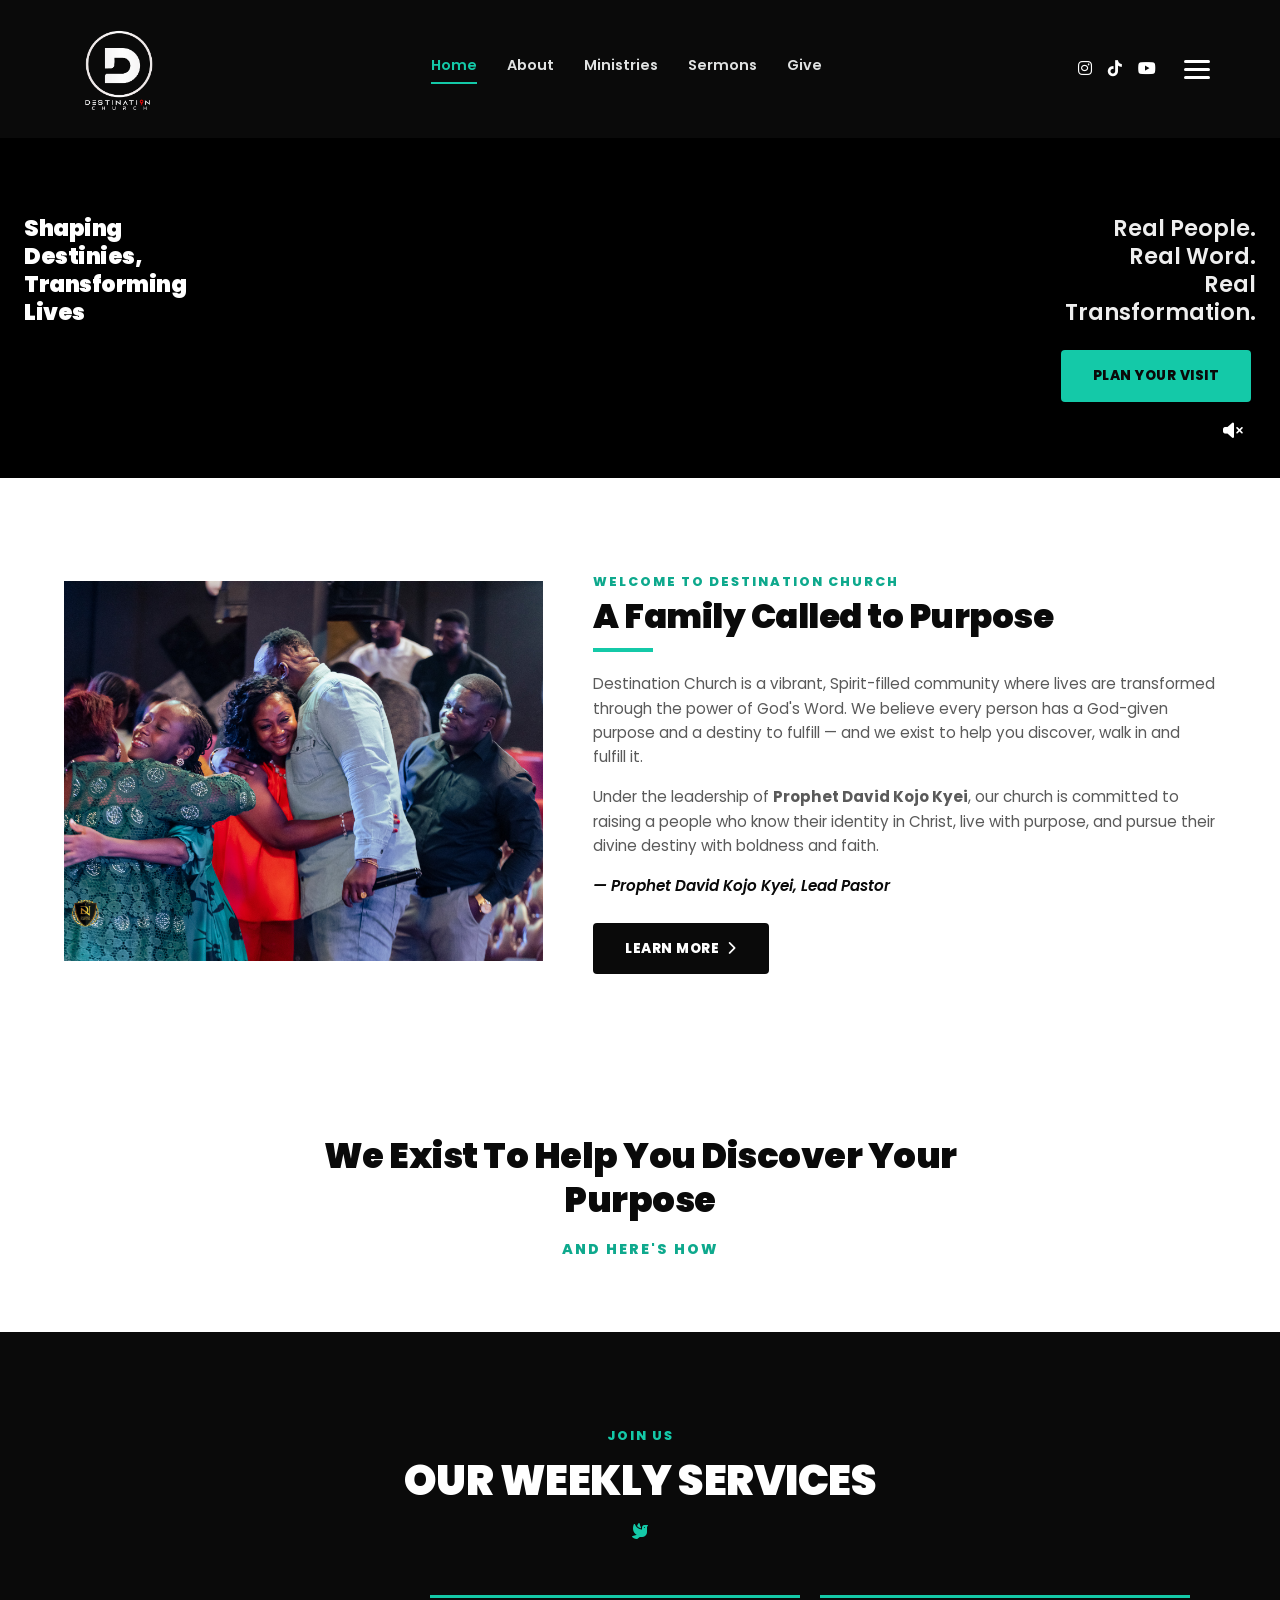
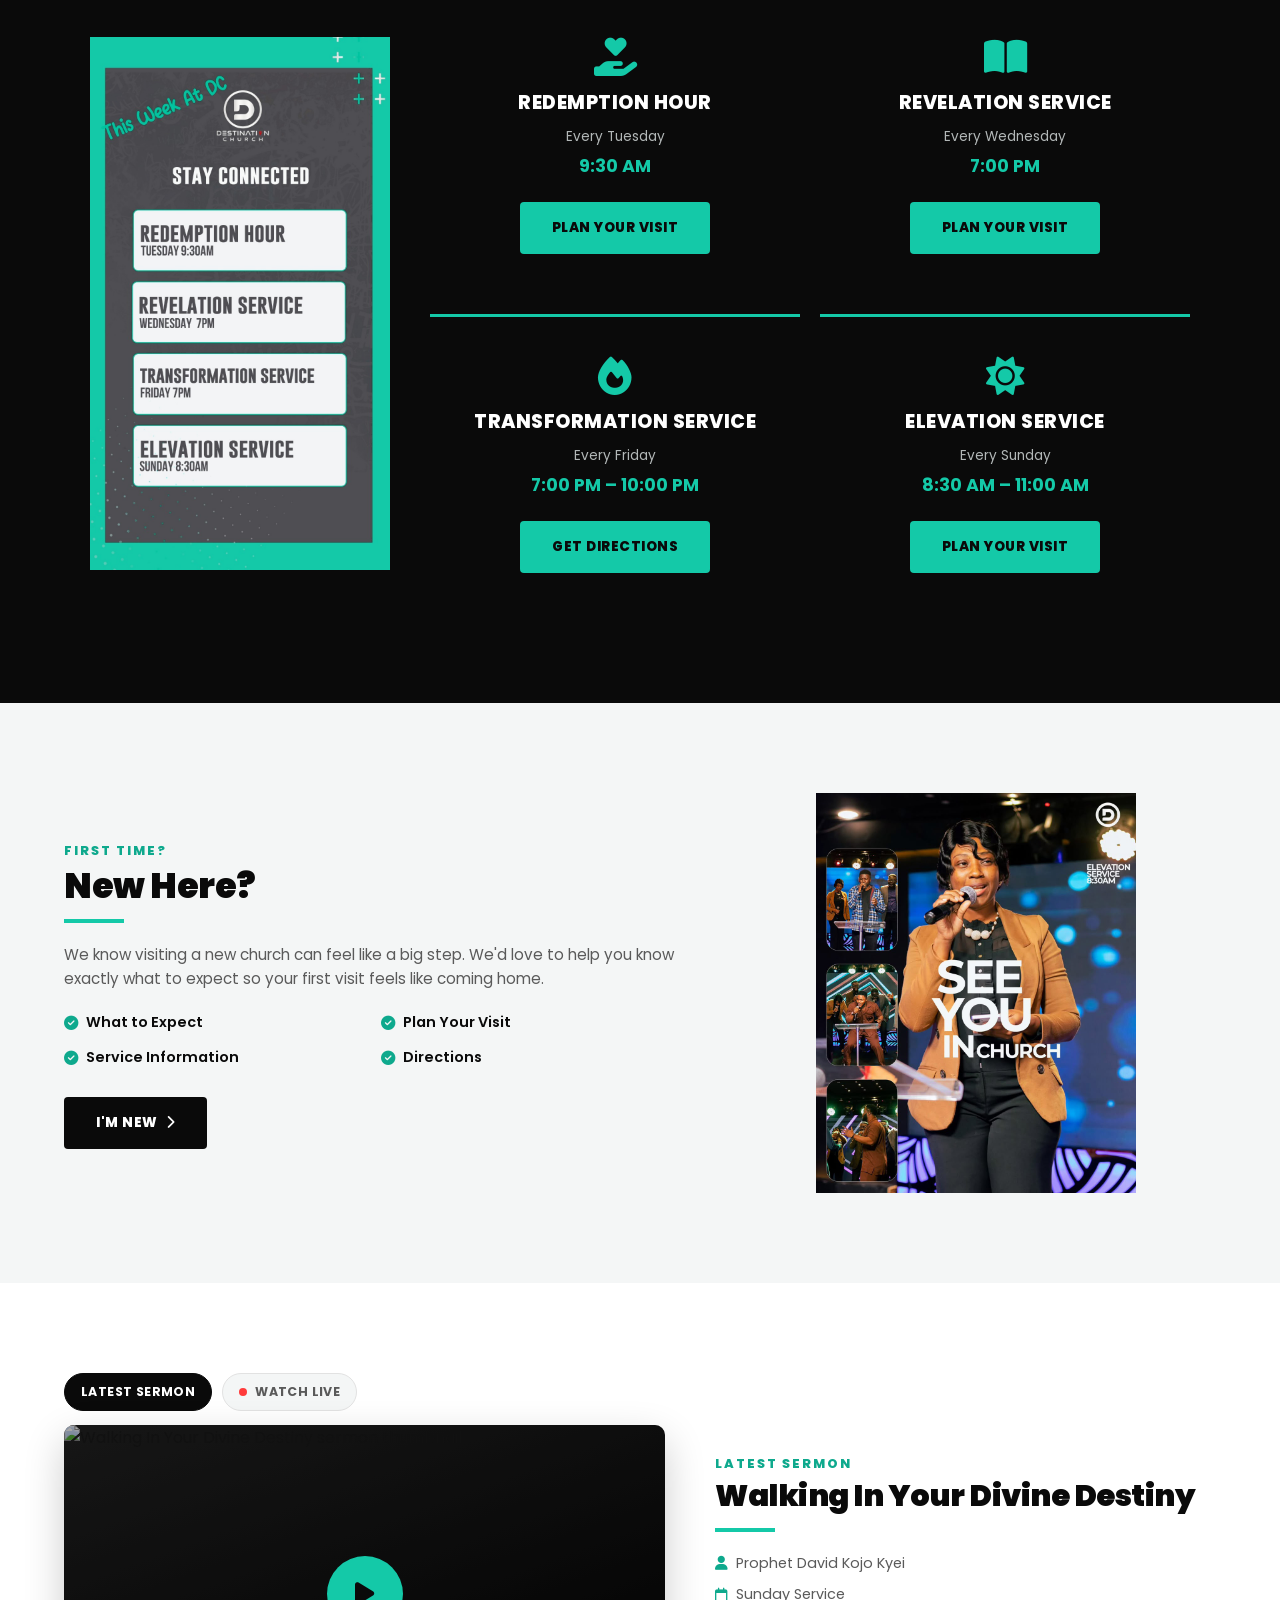
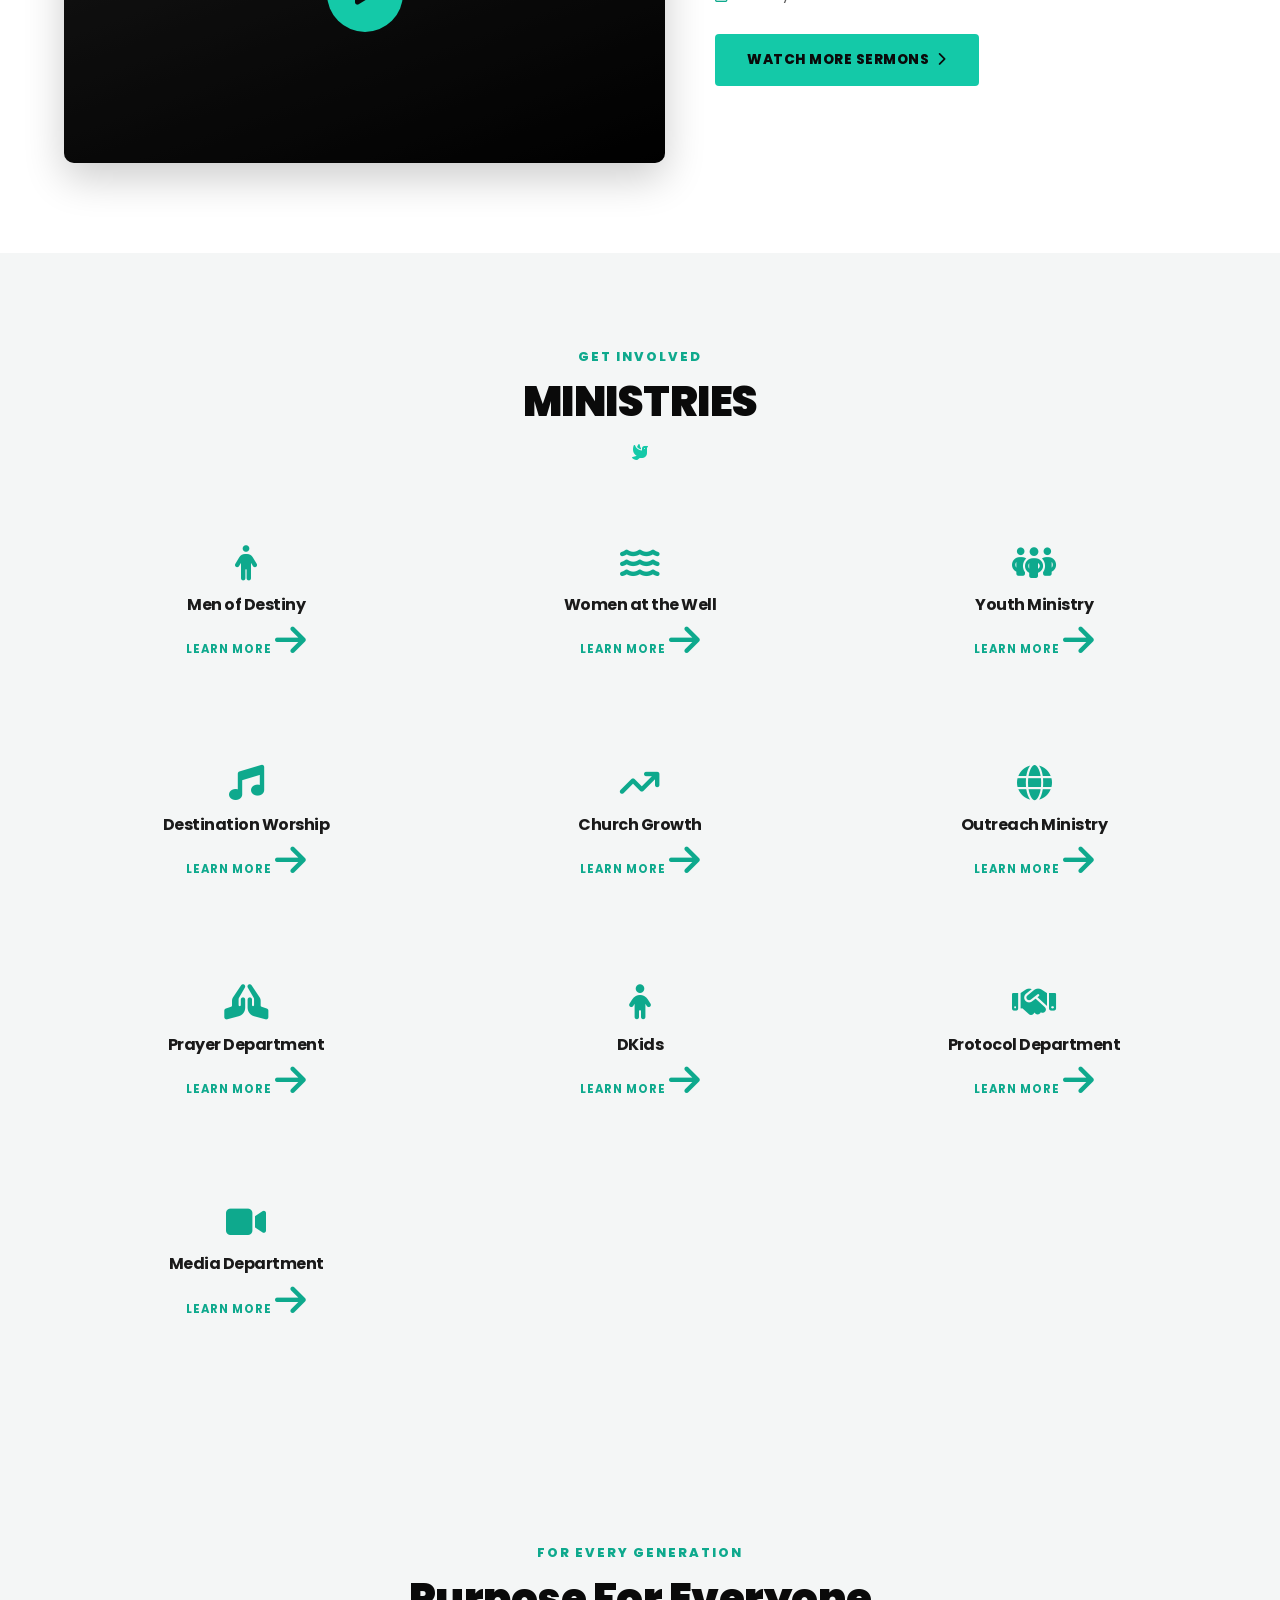
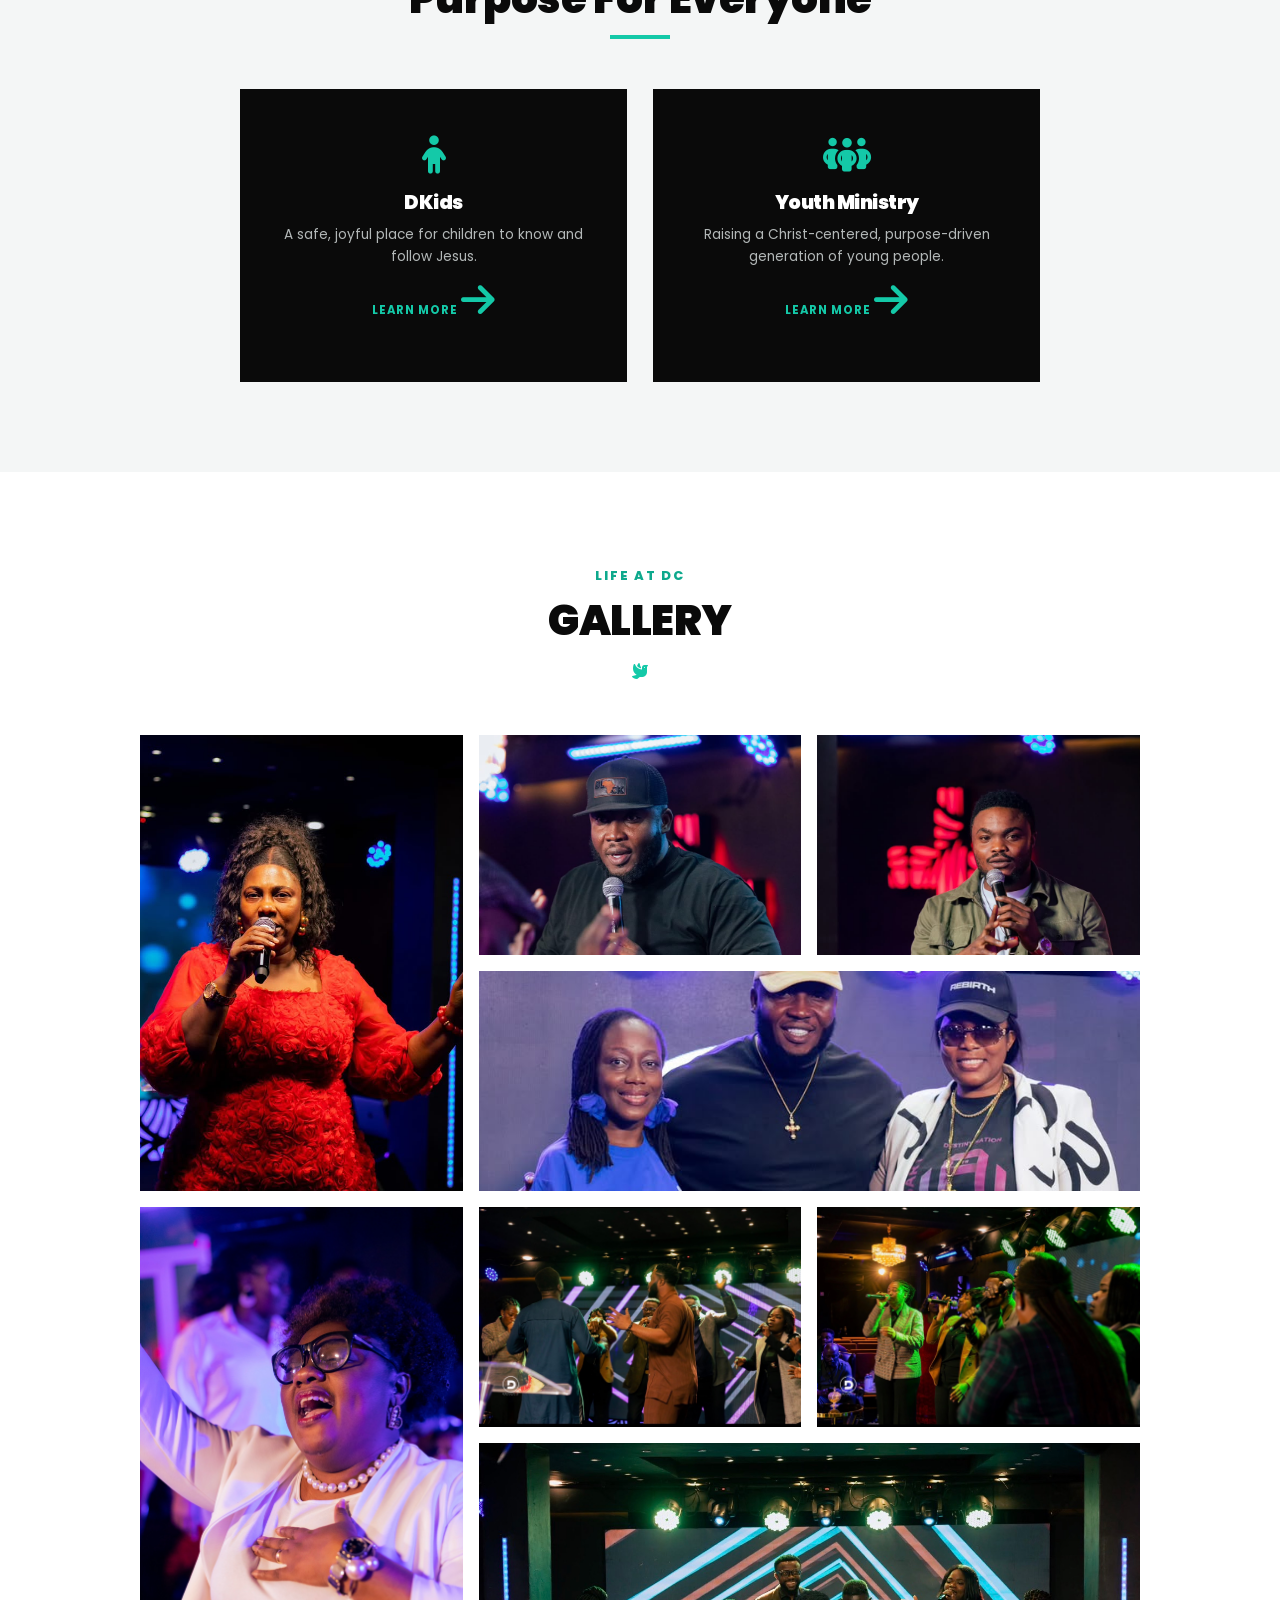
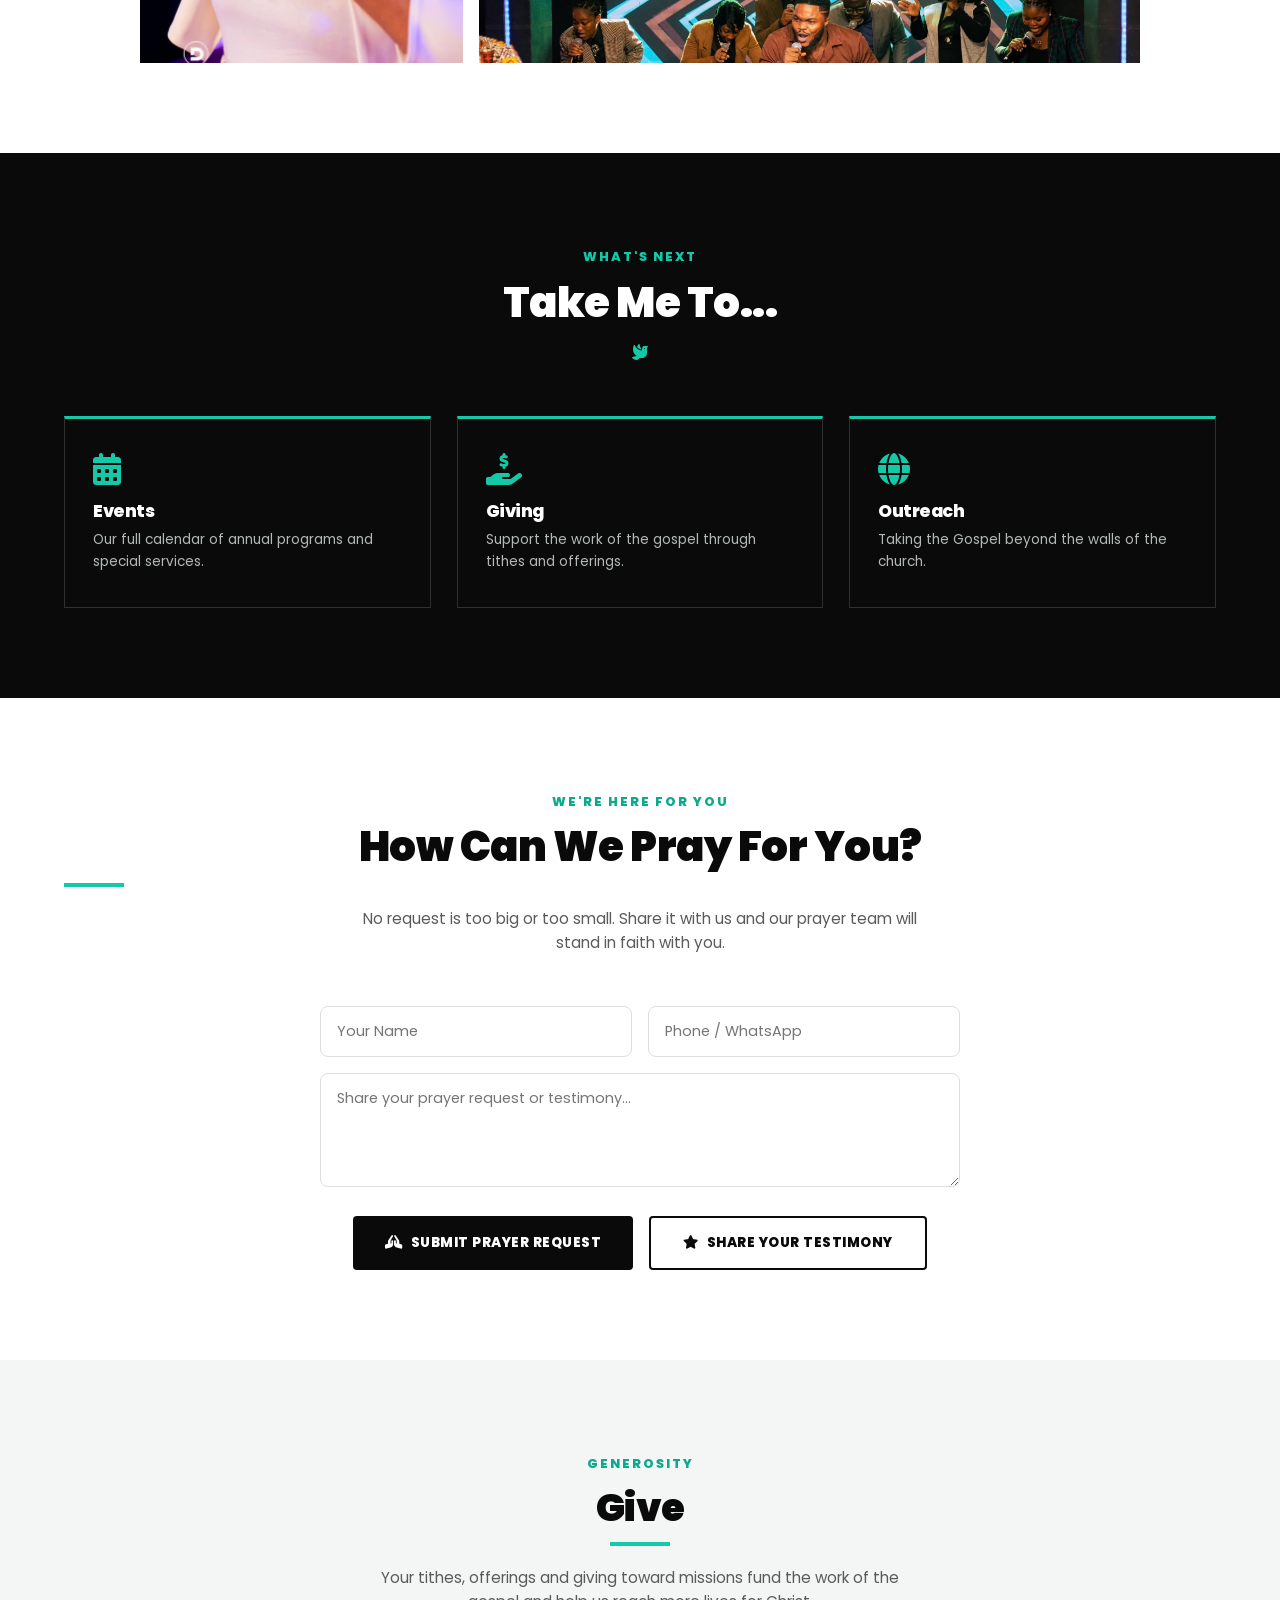
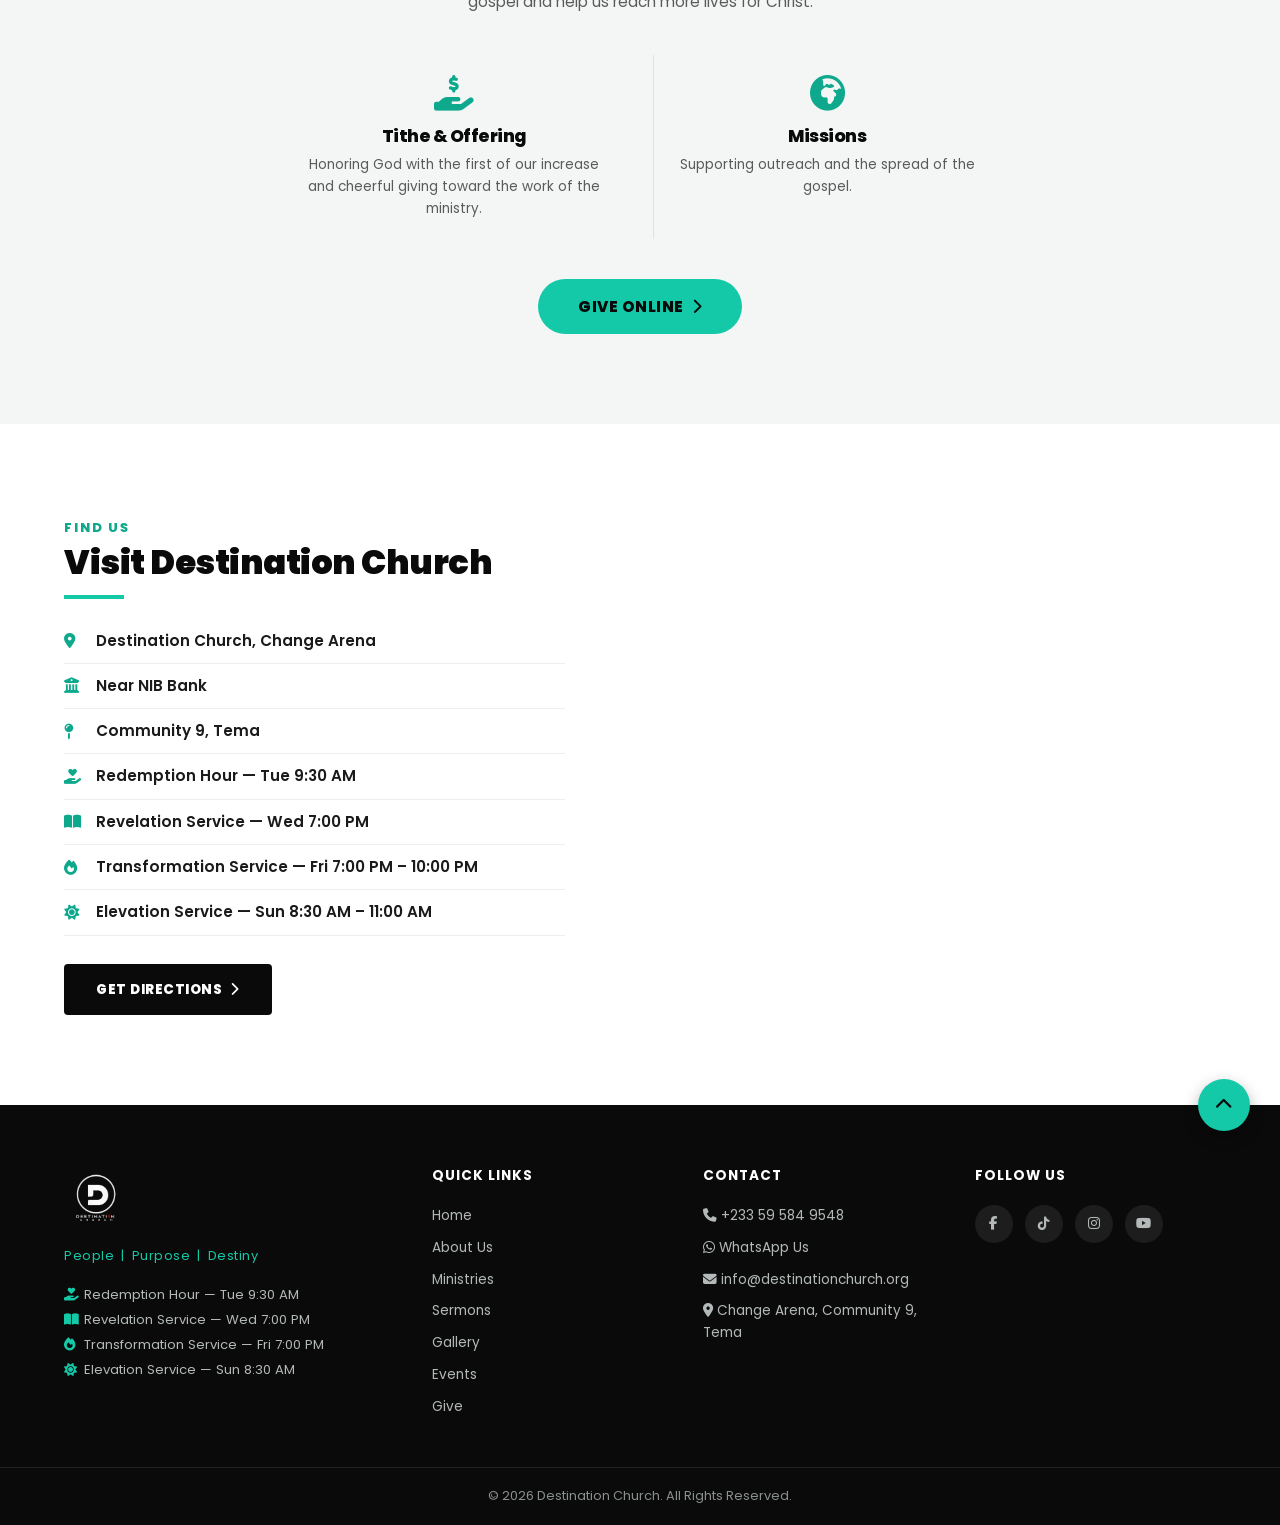
==== commit 83ac3e52: "Add unmute button to hero video Browsers block autoplay with sound, so the video has to start muted " ====
--- a/index.html
+++ b/index.html
@@ -113,8 +113,11 @@
 <section class="hero" id="home">
   <div class="hero-media">
     <div class="hero-slideshow" id="heroSlideshow">
-      <video class="hero-video" src="videos/hero-video-1.mp4" muted loop autoplay playsinline></video>
-    </div>
+      <video class="hero-video" id="heroVideo" src="videos/hero-video-1.mp4" muted loop autoplay playsinline></video>
+    </div>
+    <button class="hero-video-mute" id="heroVideoMute" aria-label="Unmute video">
+      <i class="fa-solid fa-volume-xmark"></i>
+    </button>
     <div class="hero-overlay"></div>
     <div class="container">
       <div class="hero-content">
--- a/css/style.css
+++ b/css/style.css
@@ -221,6 +221,25 @@
   object-fit: contain;
   background-color: #000;
 }
+.hero-video-mute {
+  position: absolute;
+  bottom: 24px;
+  right: 24px;
+  z-index: 3;
+  width: 46px;
+  height: 46px;
+  border-radius: 50%;
+  border: none;
+  background: rgba(0, 0, 0, 0.55);
+  color: var(--white);
+  font-size: 1.1rem;
+  display: flex;
+  align-items: center;
+  justify-content: center;
+  cursor: pointer;
+  transition: background 0.2s ease;
+}
+.hero-video-mute:hover { background: rgba(0, 0, 0, 0.75); }
 .hero-overlay {
   position: absolute;
   inset: 0;
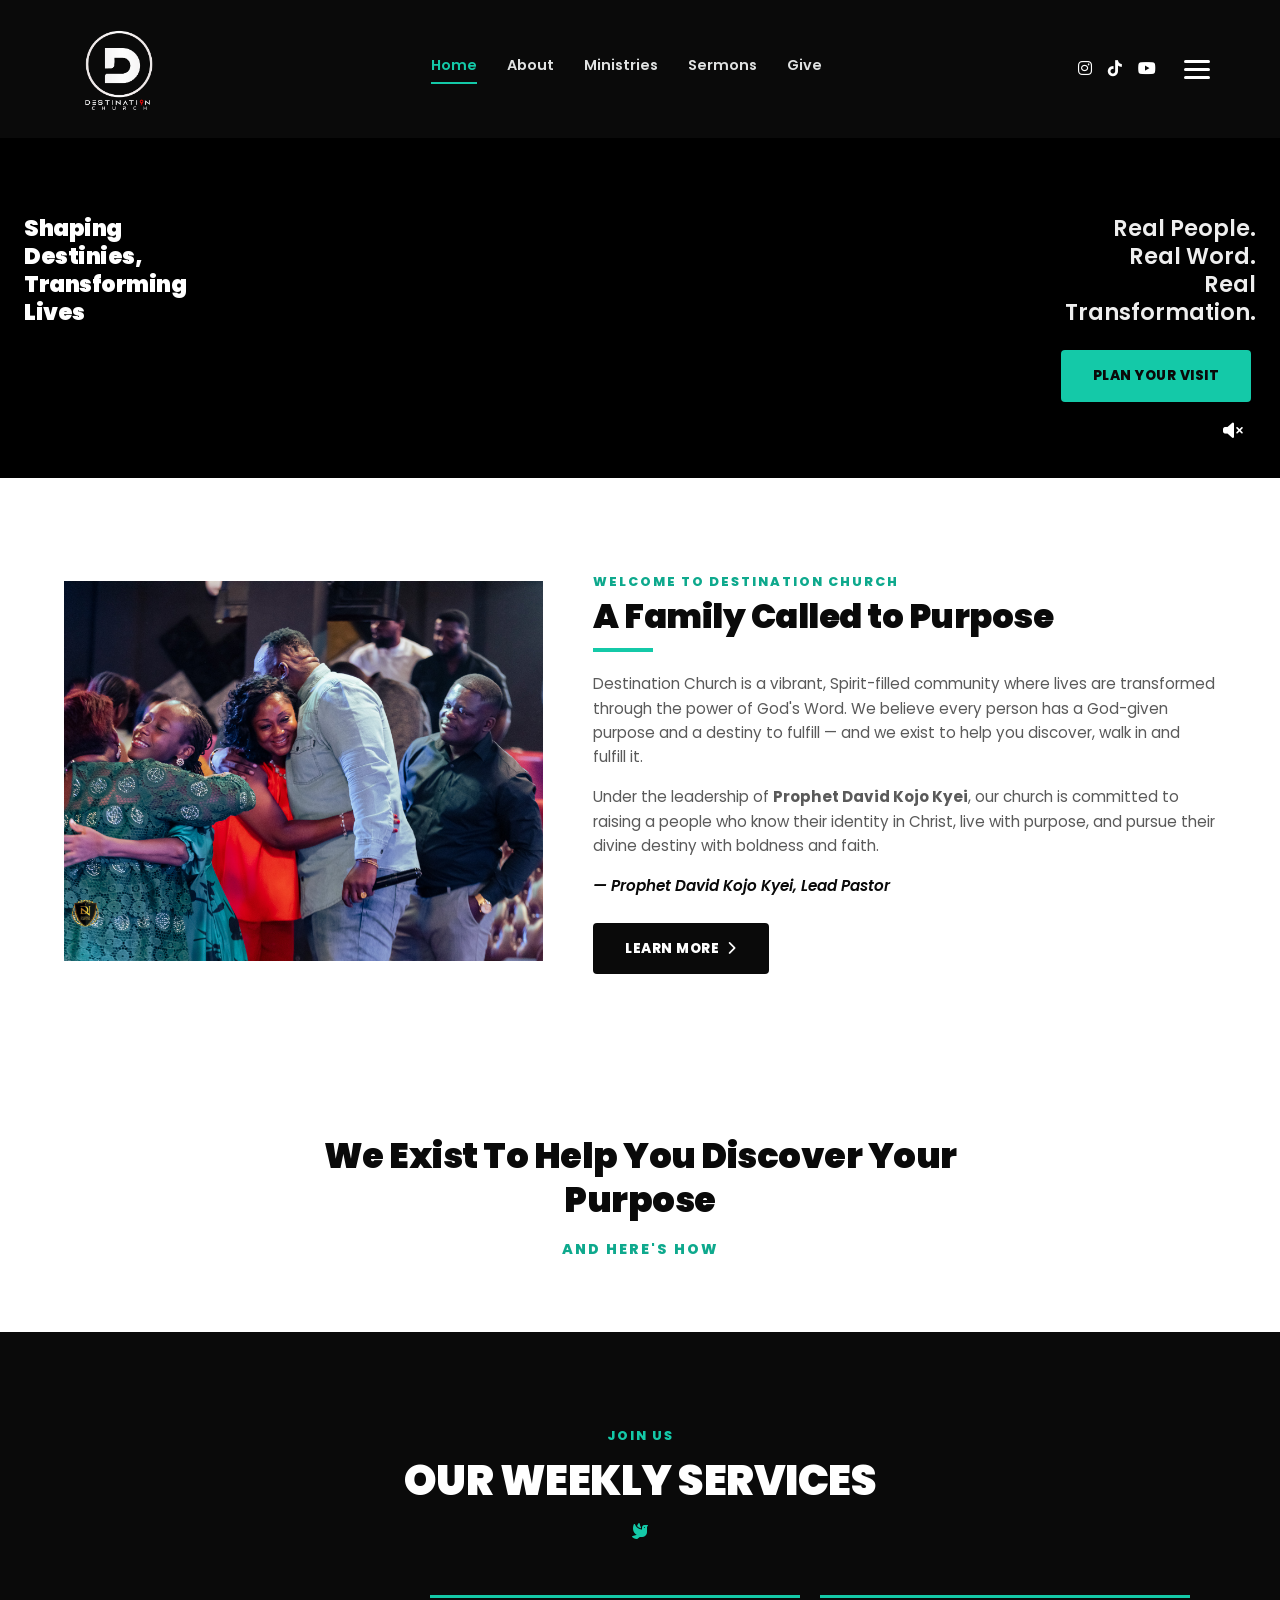
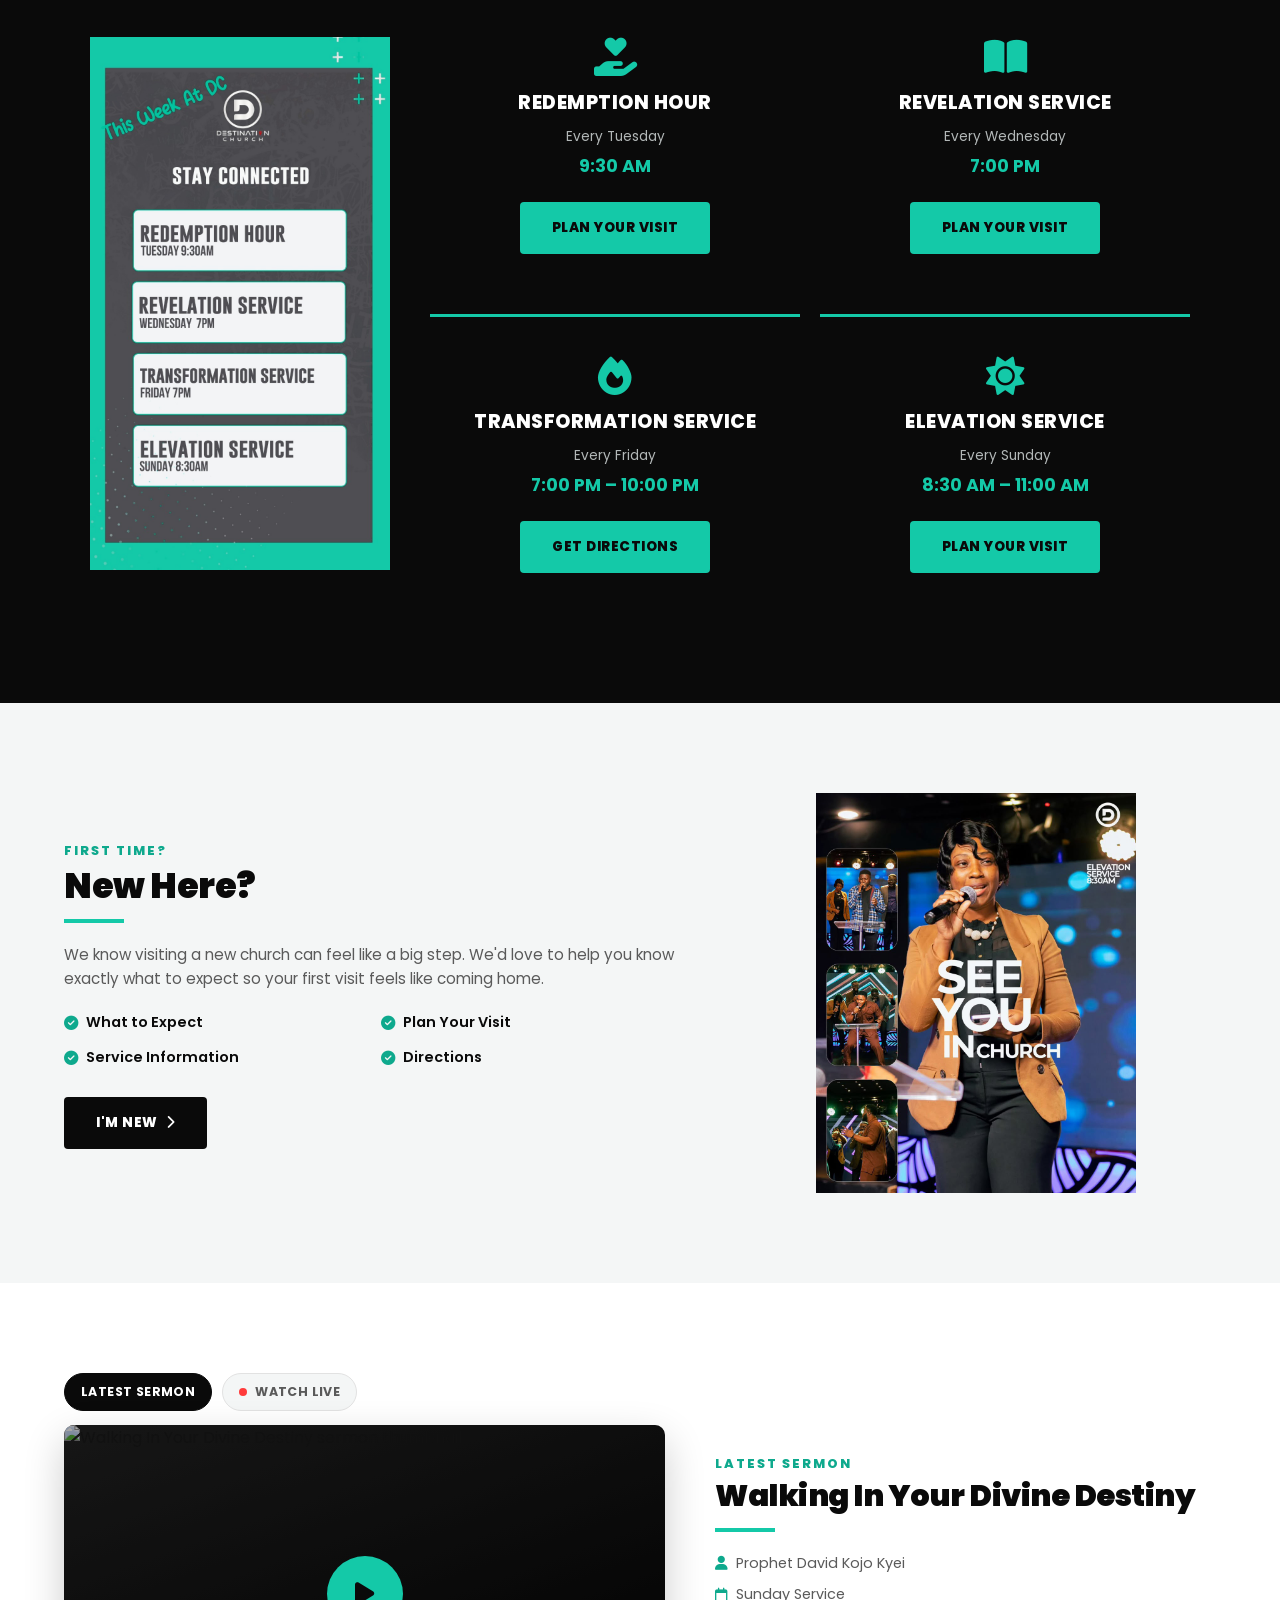
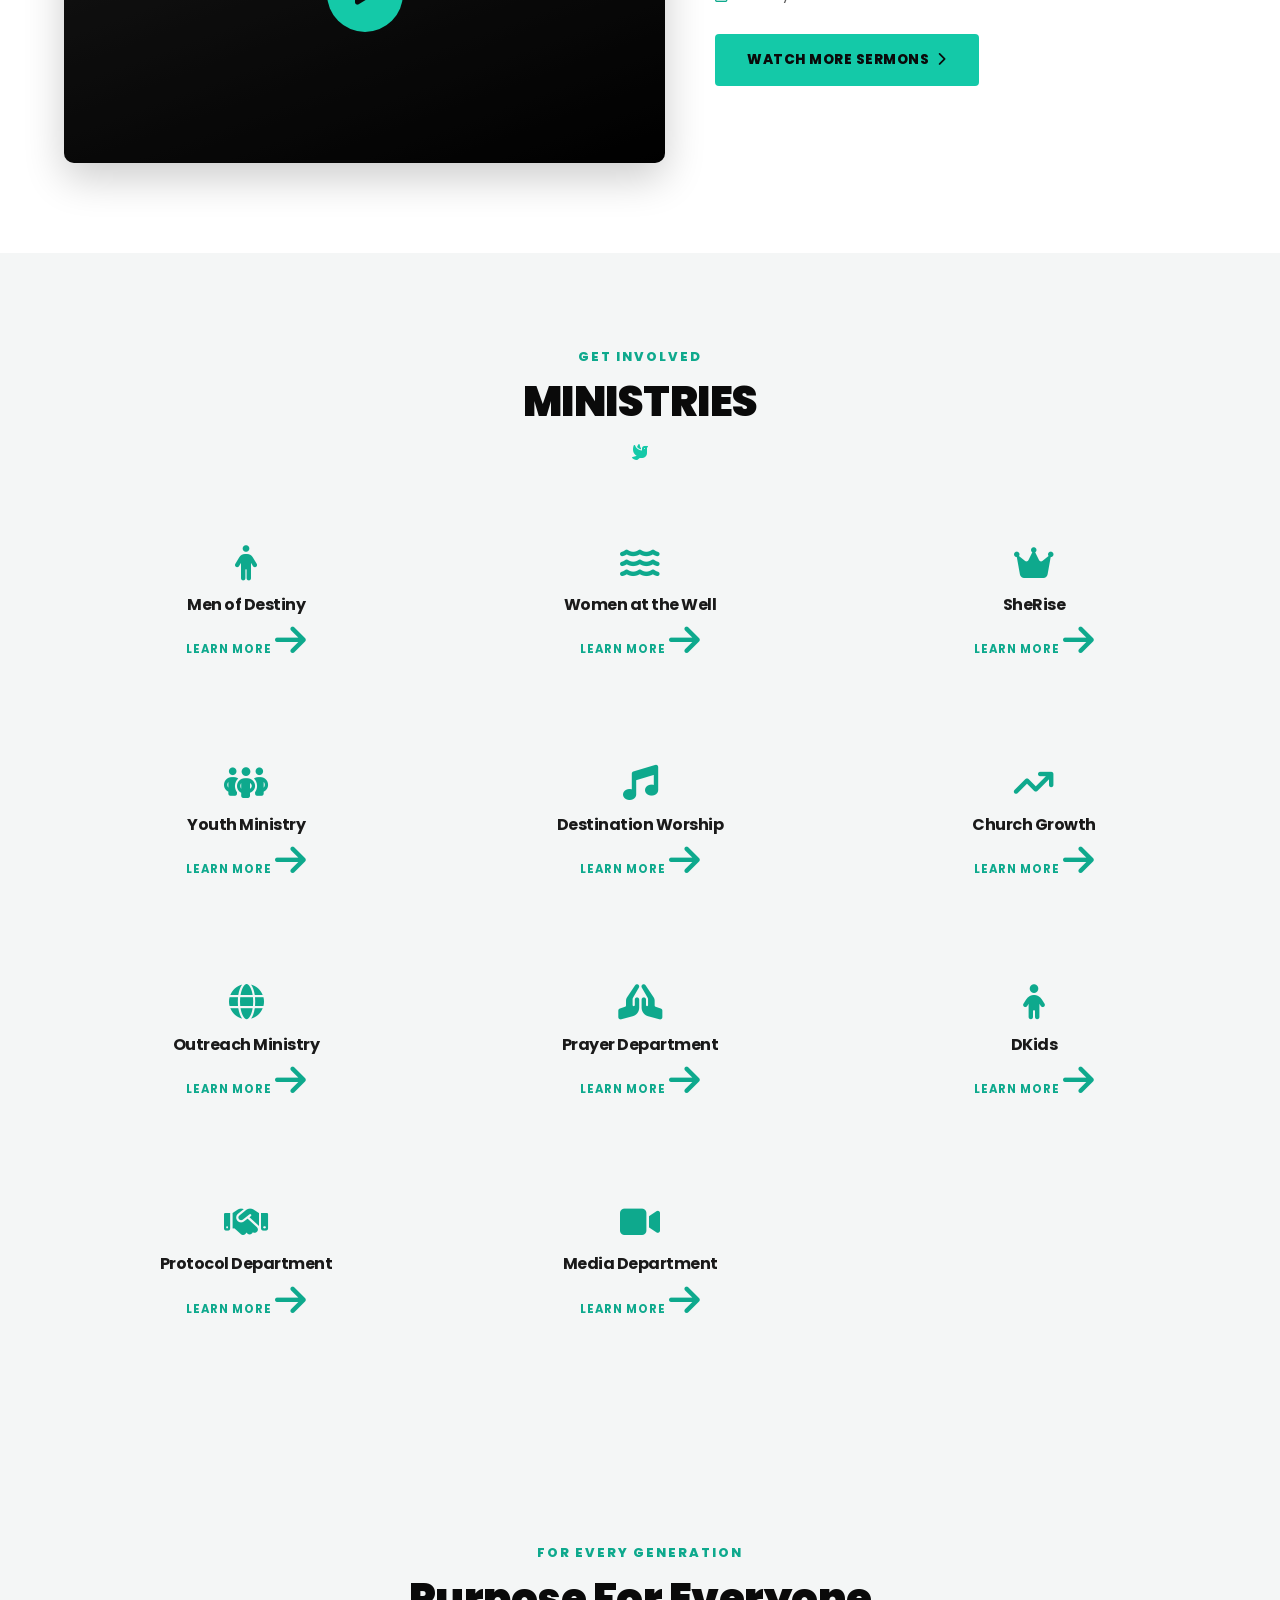
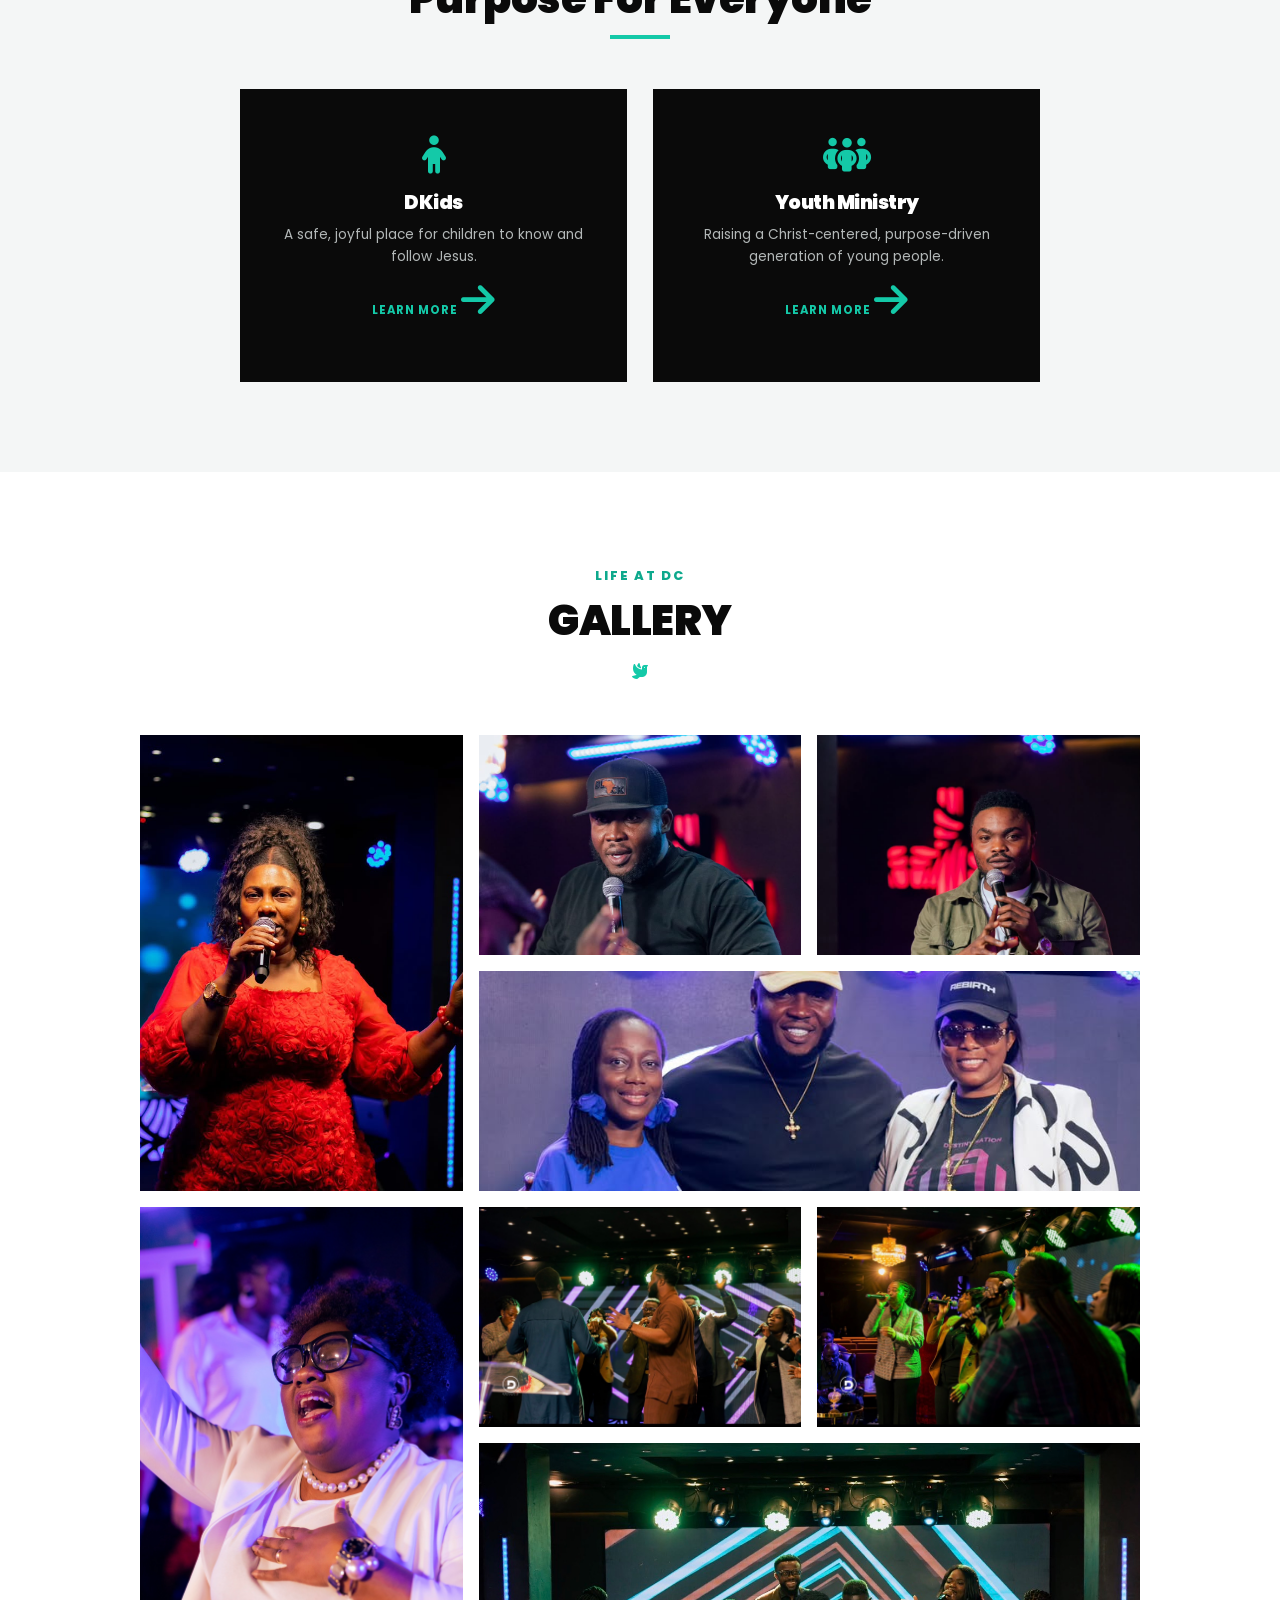
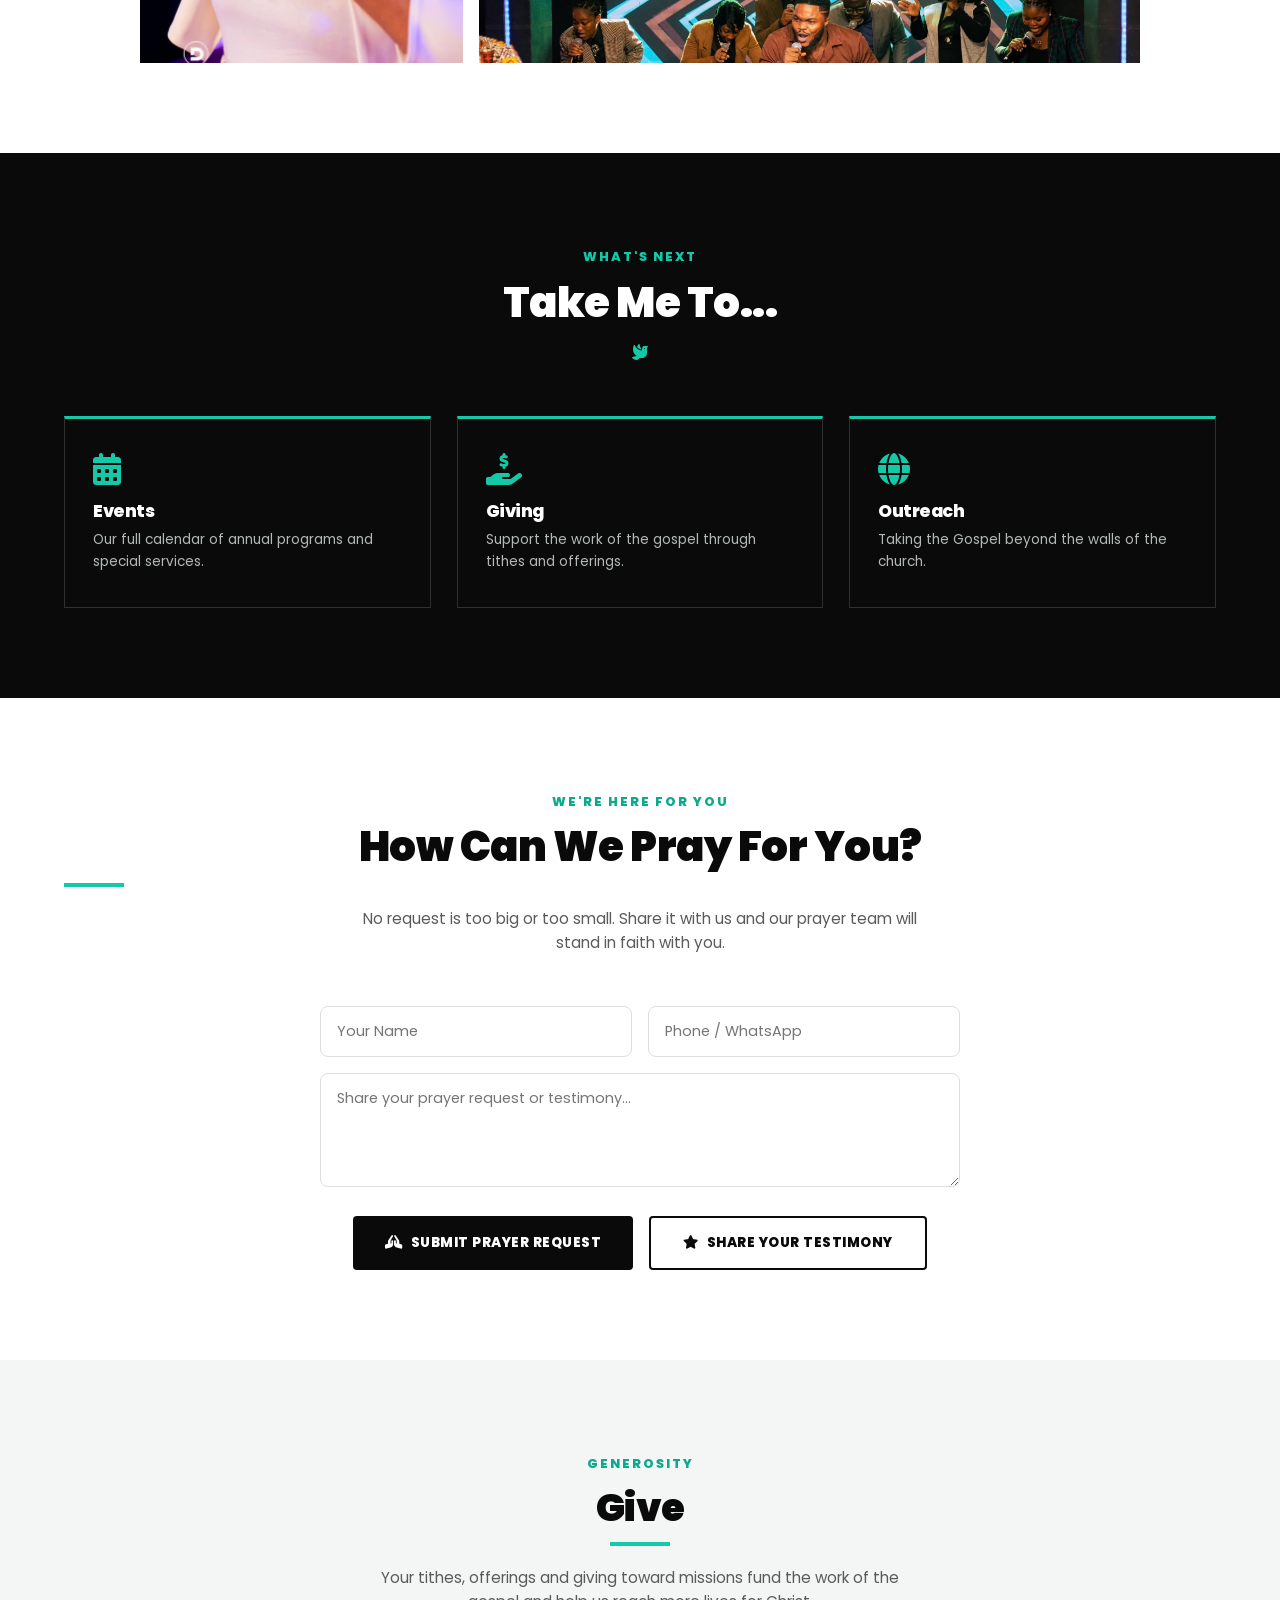
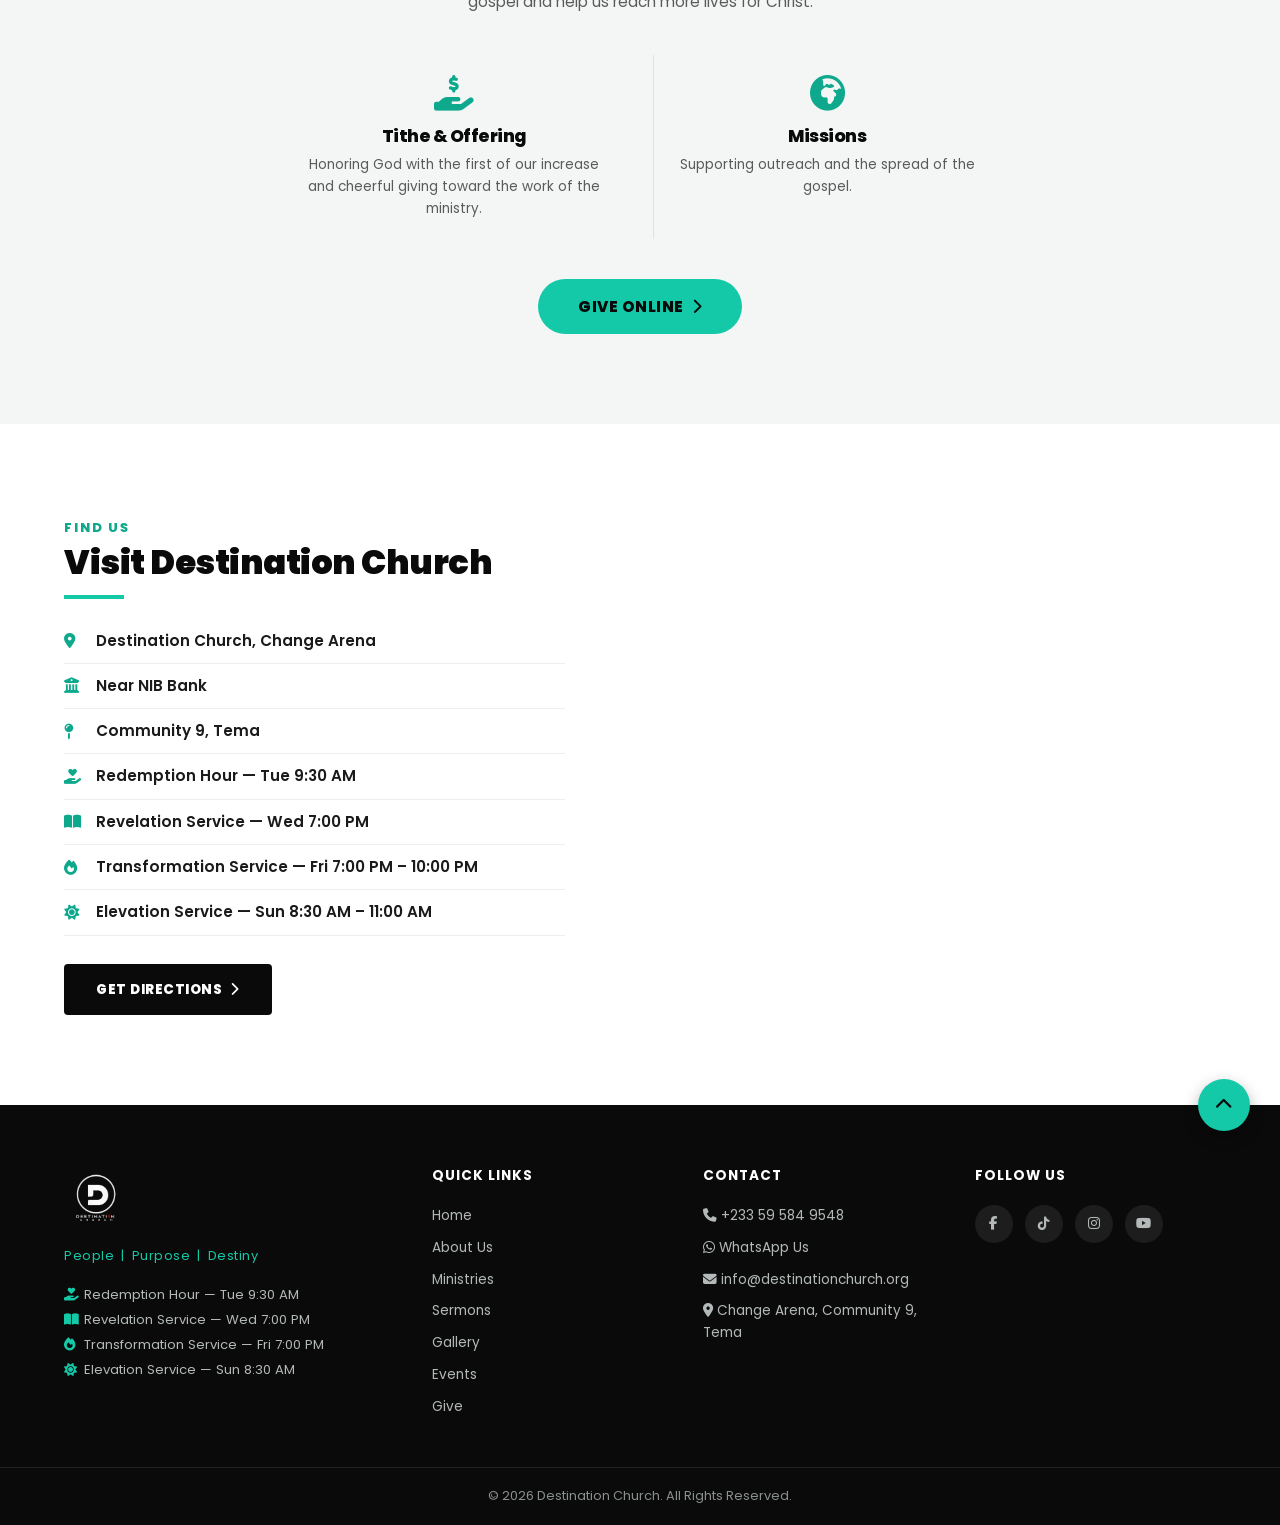
==== commit 1aab6396: "Add new SheRise ministry page Creates ministries/sherise.html following the same template as the oth" ====
--- a/index.html
+++ b/index.html
@@ -27,7 +27,7 @@
 <link rel="icon" type="image/png" href="images/logo-original.jpg">
 <link rel="stylesheet" href="https://cdnjs.cloudflare.com/ajax/libs/font-awesome/6.5.1/css/all.min.css">
 <link rel="stylesheet" href="https://fonts.googleapis.com/css2?family=Playfair+Display:wght@700;800;900&family=Poppins:wght@400;500;600;700;800;900&display=swap">
-<link rel="stylesheet" href="css/style.css?v=67">
+<link rel="stylesheet" href="css/style.css?v=68">
 <script type="application/ld+json">
 {
   "@context": "https://schema.org",
@@ -276,6 +276,11 @@
         <h3>Women at the Well</h3>
         <span class="ministry-more">Learn More <i class="fa-solid fa-arrow-right"></i></span>
       </a>
+      <a class="ministry-card" href="ministries/sherise.html">
+        <i class="fa-solid fa-crown"></i>
+        <h3>SheRise</h3>
+        <span class="ministry-more">Learn More <i class="fa-solid fa-arrow-right"></i></span>
+      </a>
       <a class="ministry-card" href="ministries/youth-ministry.html">
         <i class="fa-solid fa-people-group"></i>
         <h3>Youth Ministry</h3>
--- a/css/style.css
+++ b/css/style.css
@@ -935,6 +935,11 @@
   transition: transform 2s cubic-bezier(0.22, 1, 0.36, 1), opacity 1.2s ease;
 }
 .ministry-slideshow-rotate .ministry-slide.active { transform: rotate(0deg) scale(1); }
+.ministry-slideshow-fadeup .ministry-slide {
+  transform: translateY(50px);
+  transition: transform 1.8s cubic-bezier(0.22, 1, 0.36, 1), opacity 1.8s ease;
+}
+.ministry-slideshow-fadeup .ministry-slide.active { transform: translateY(0); }
 @media (max-width: 768px) {
   .ministry-gallery { padding: 34px 16px; }
   .ministry-slideshow { height: 380px; border-radius: 6px; }
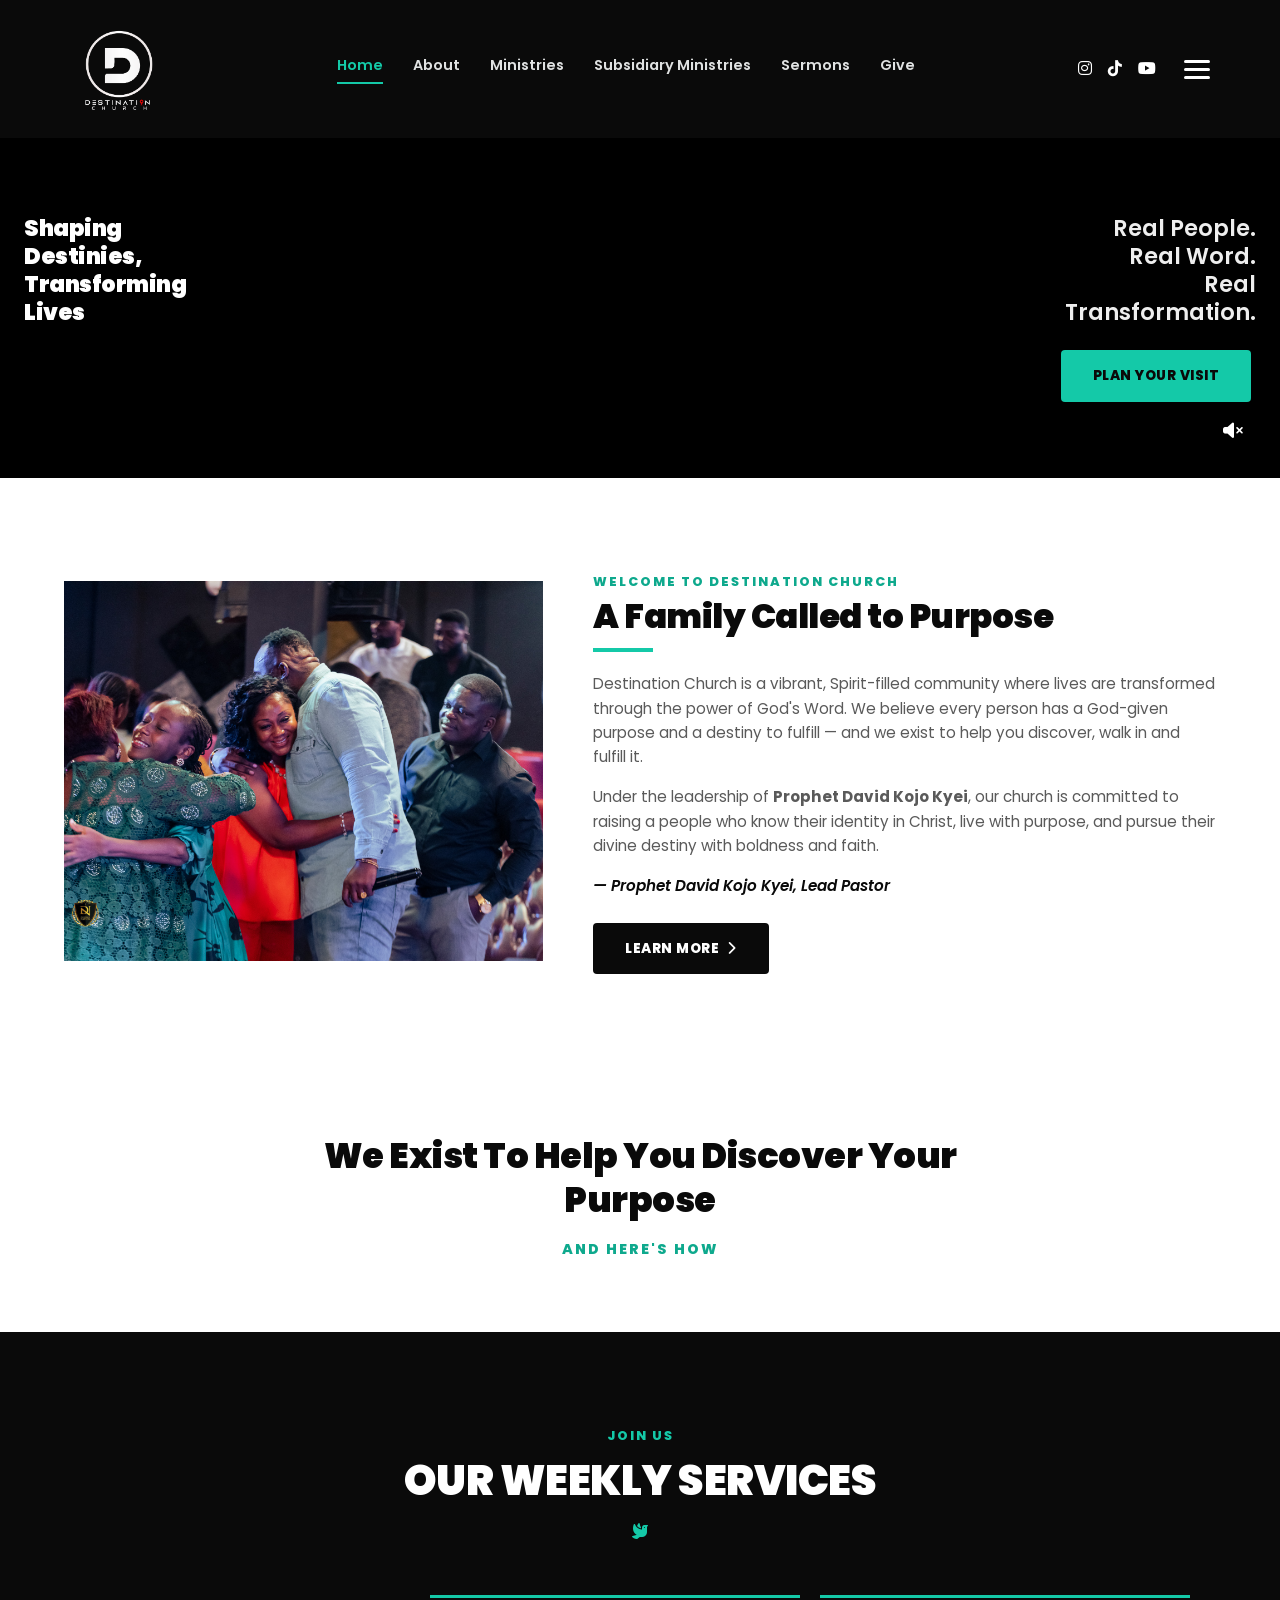
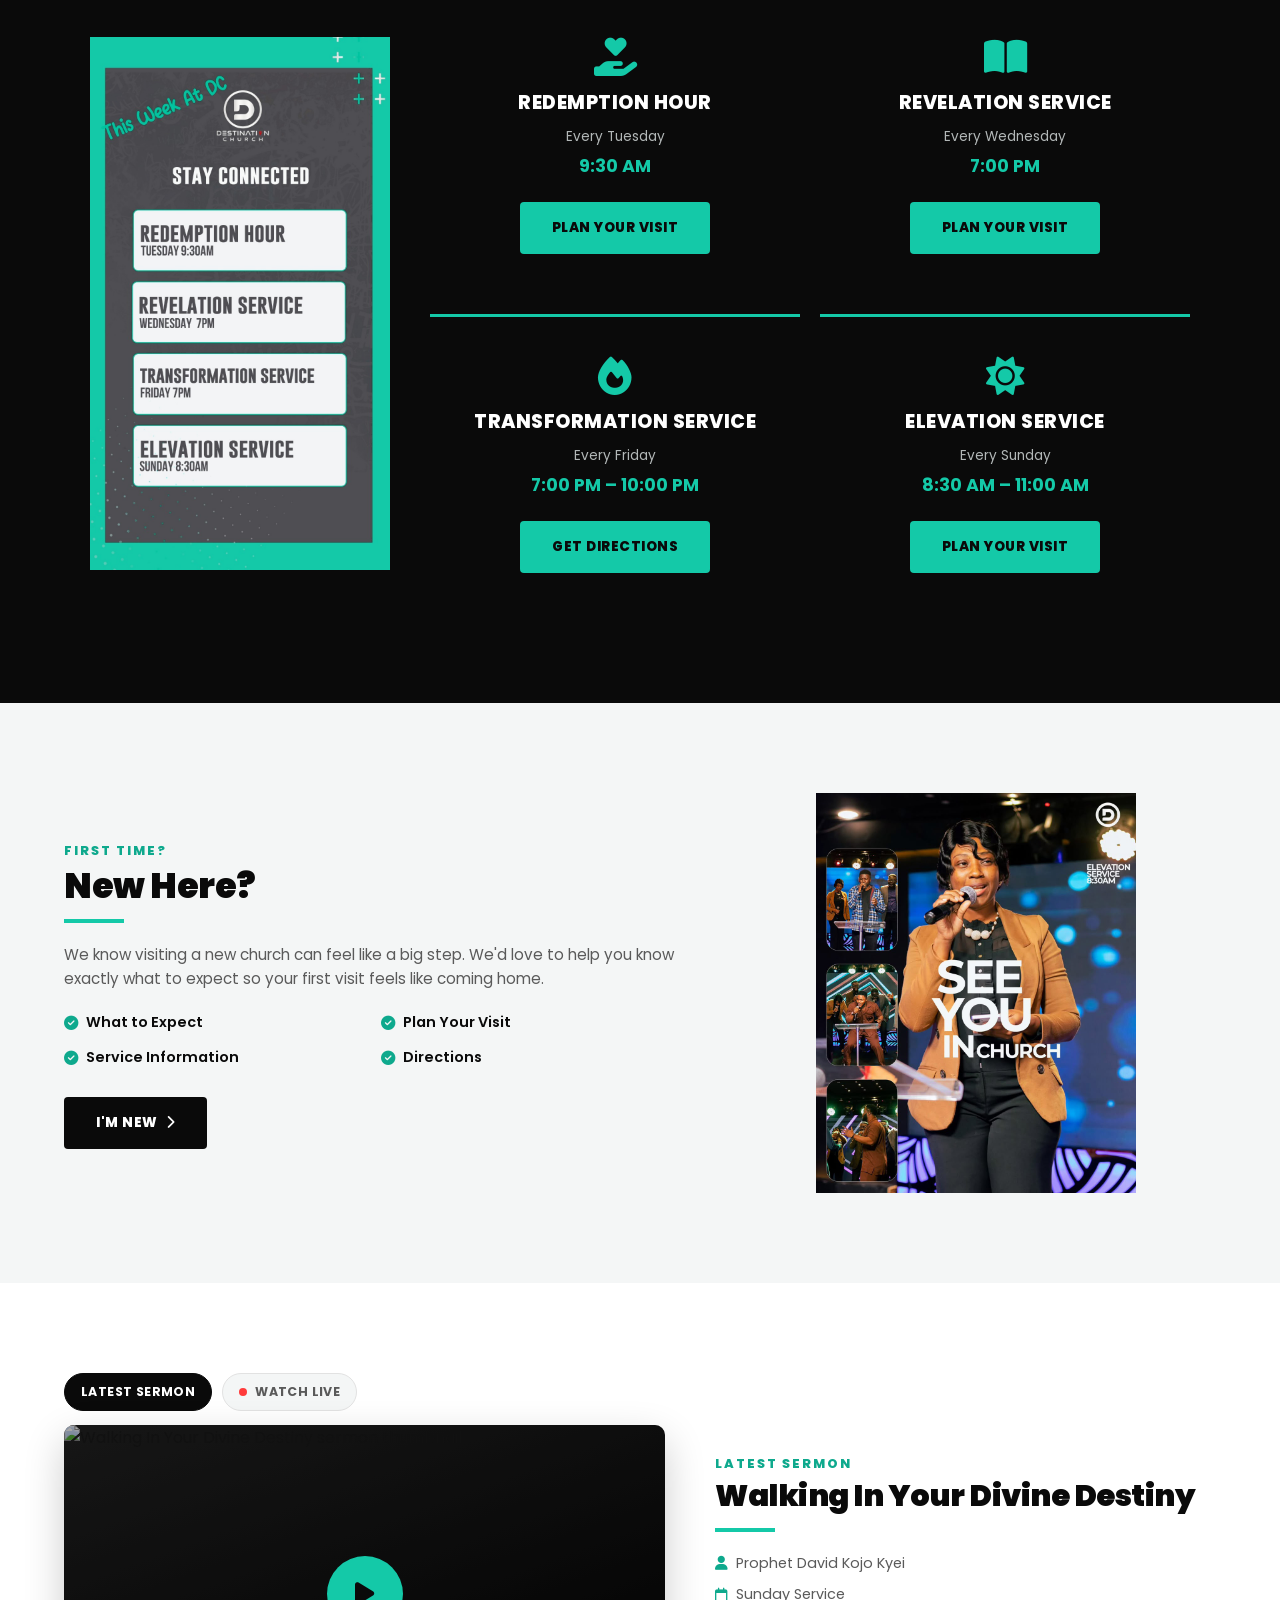
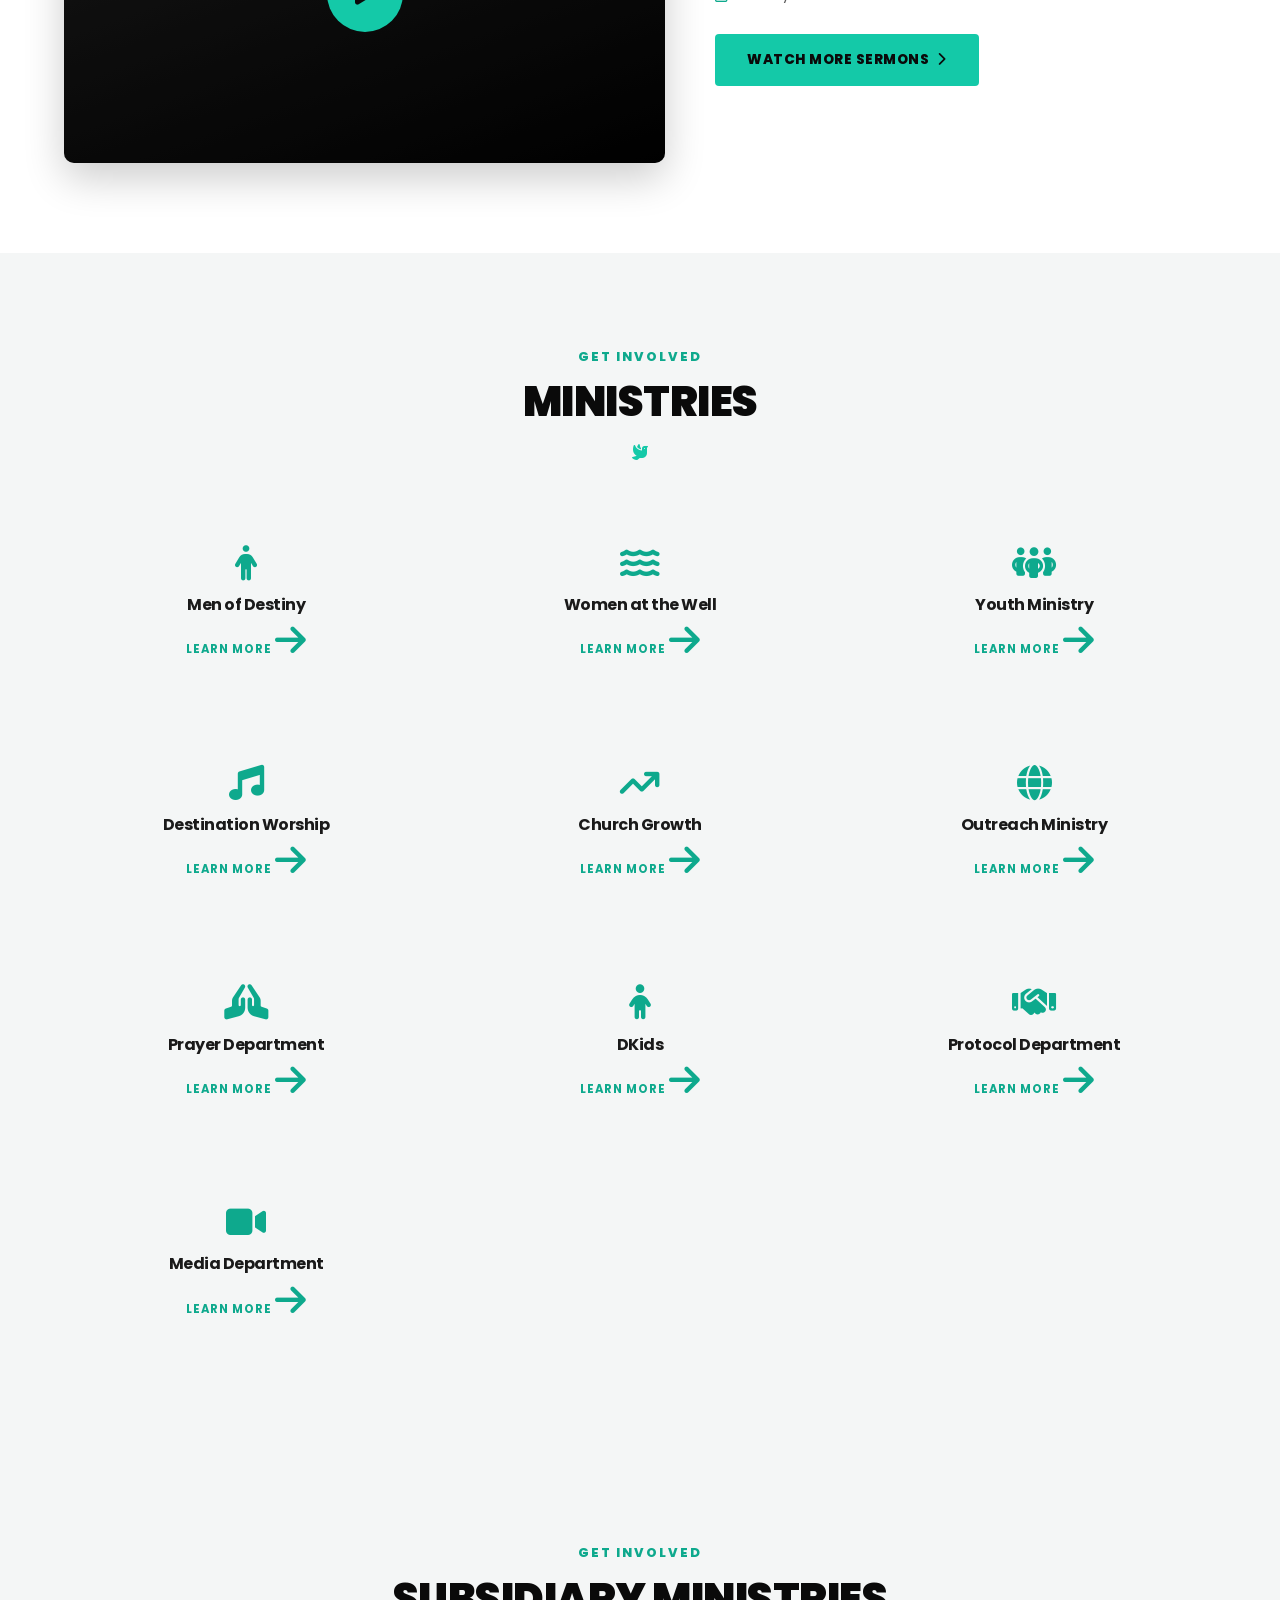
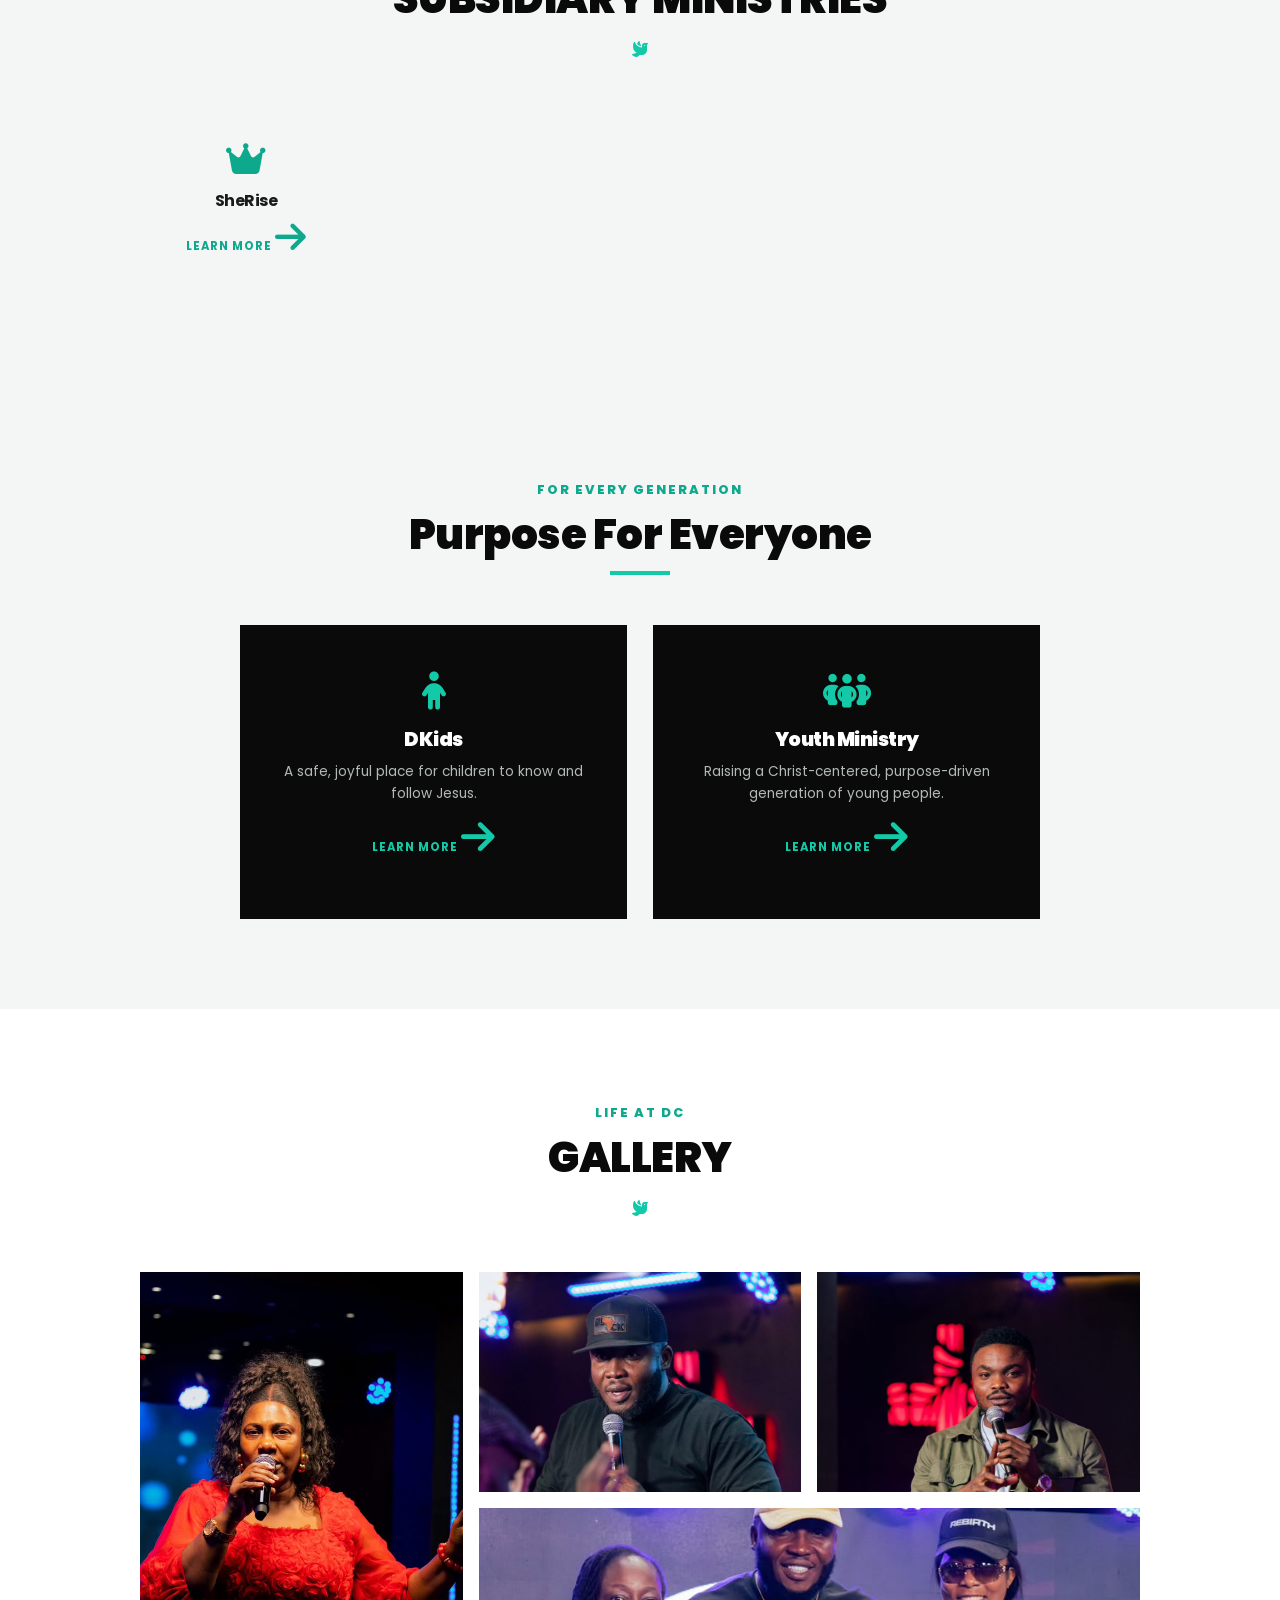
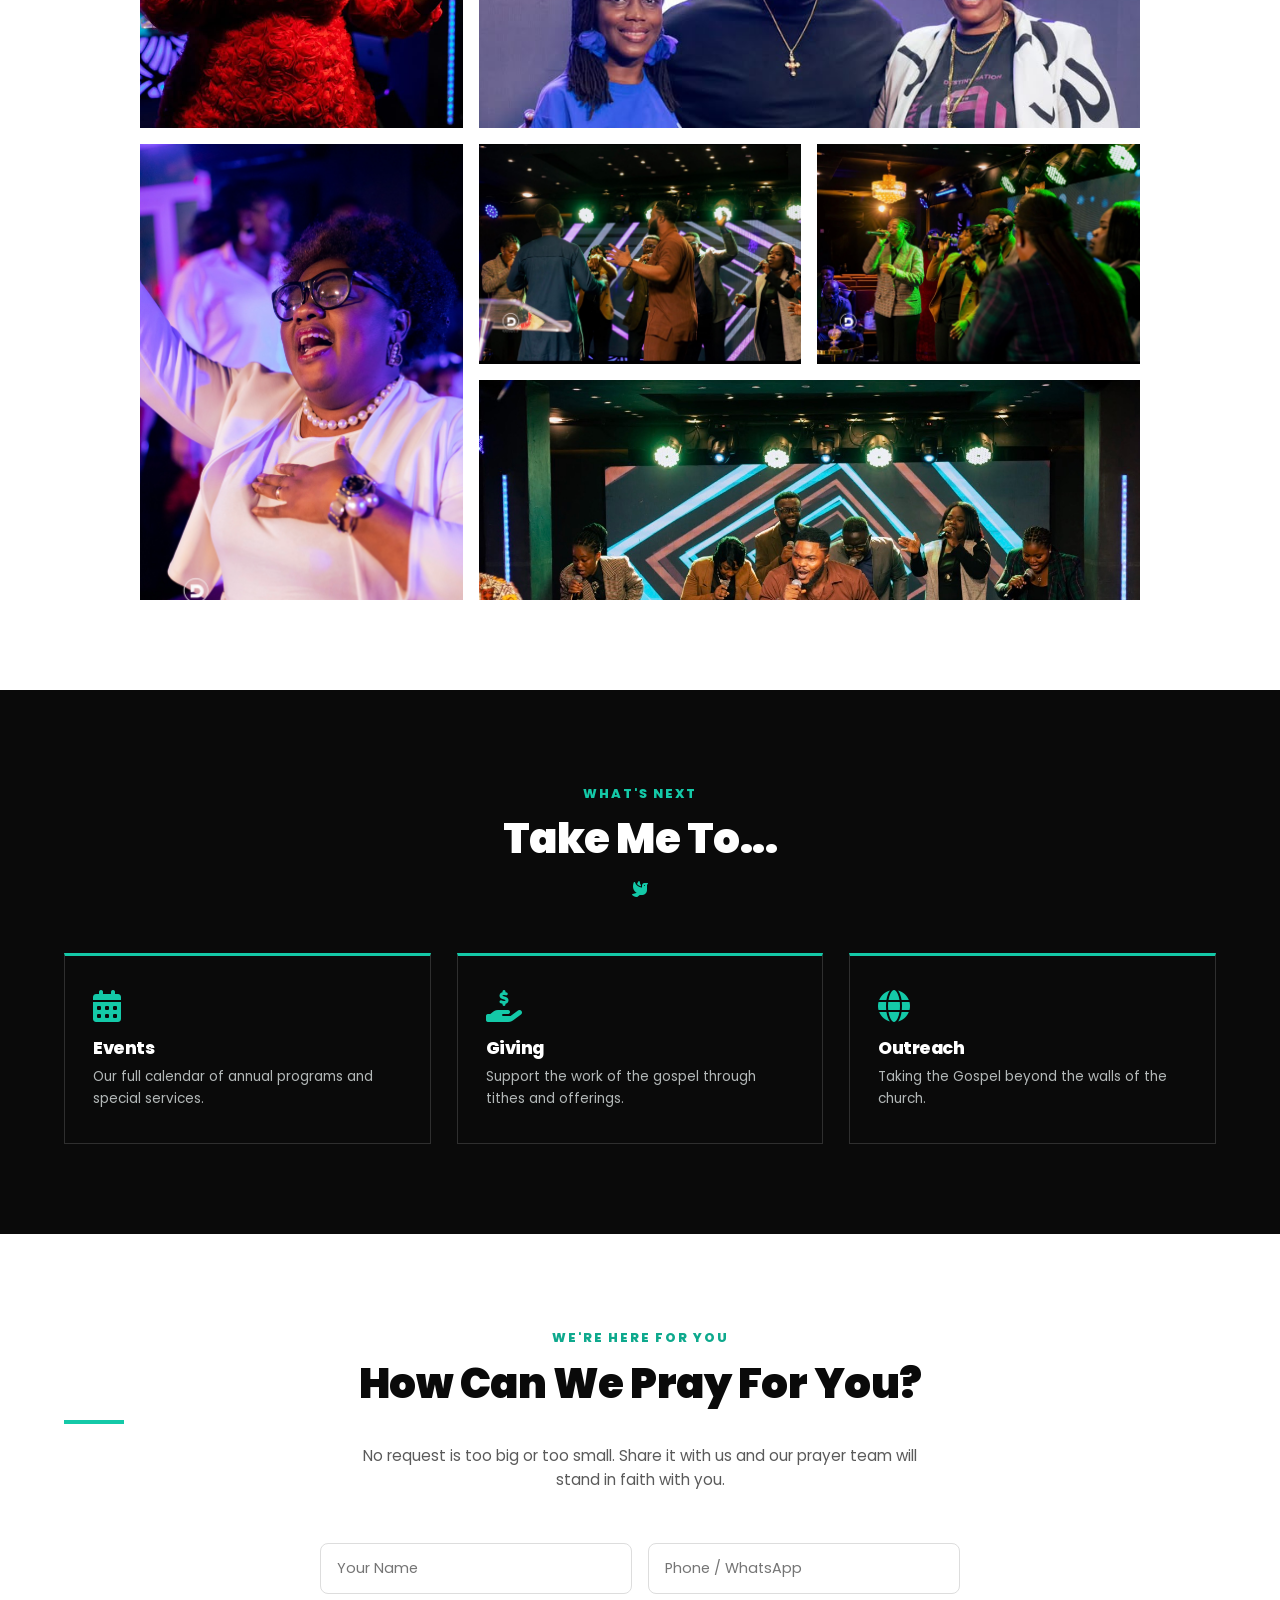
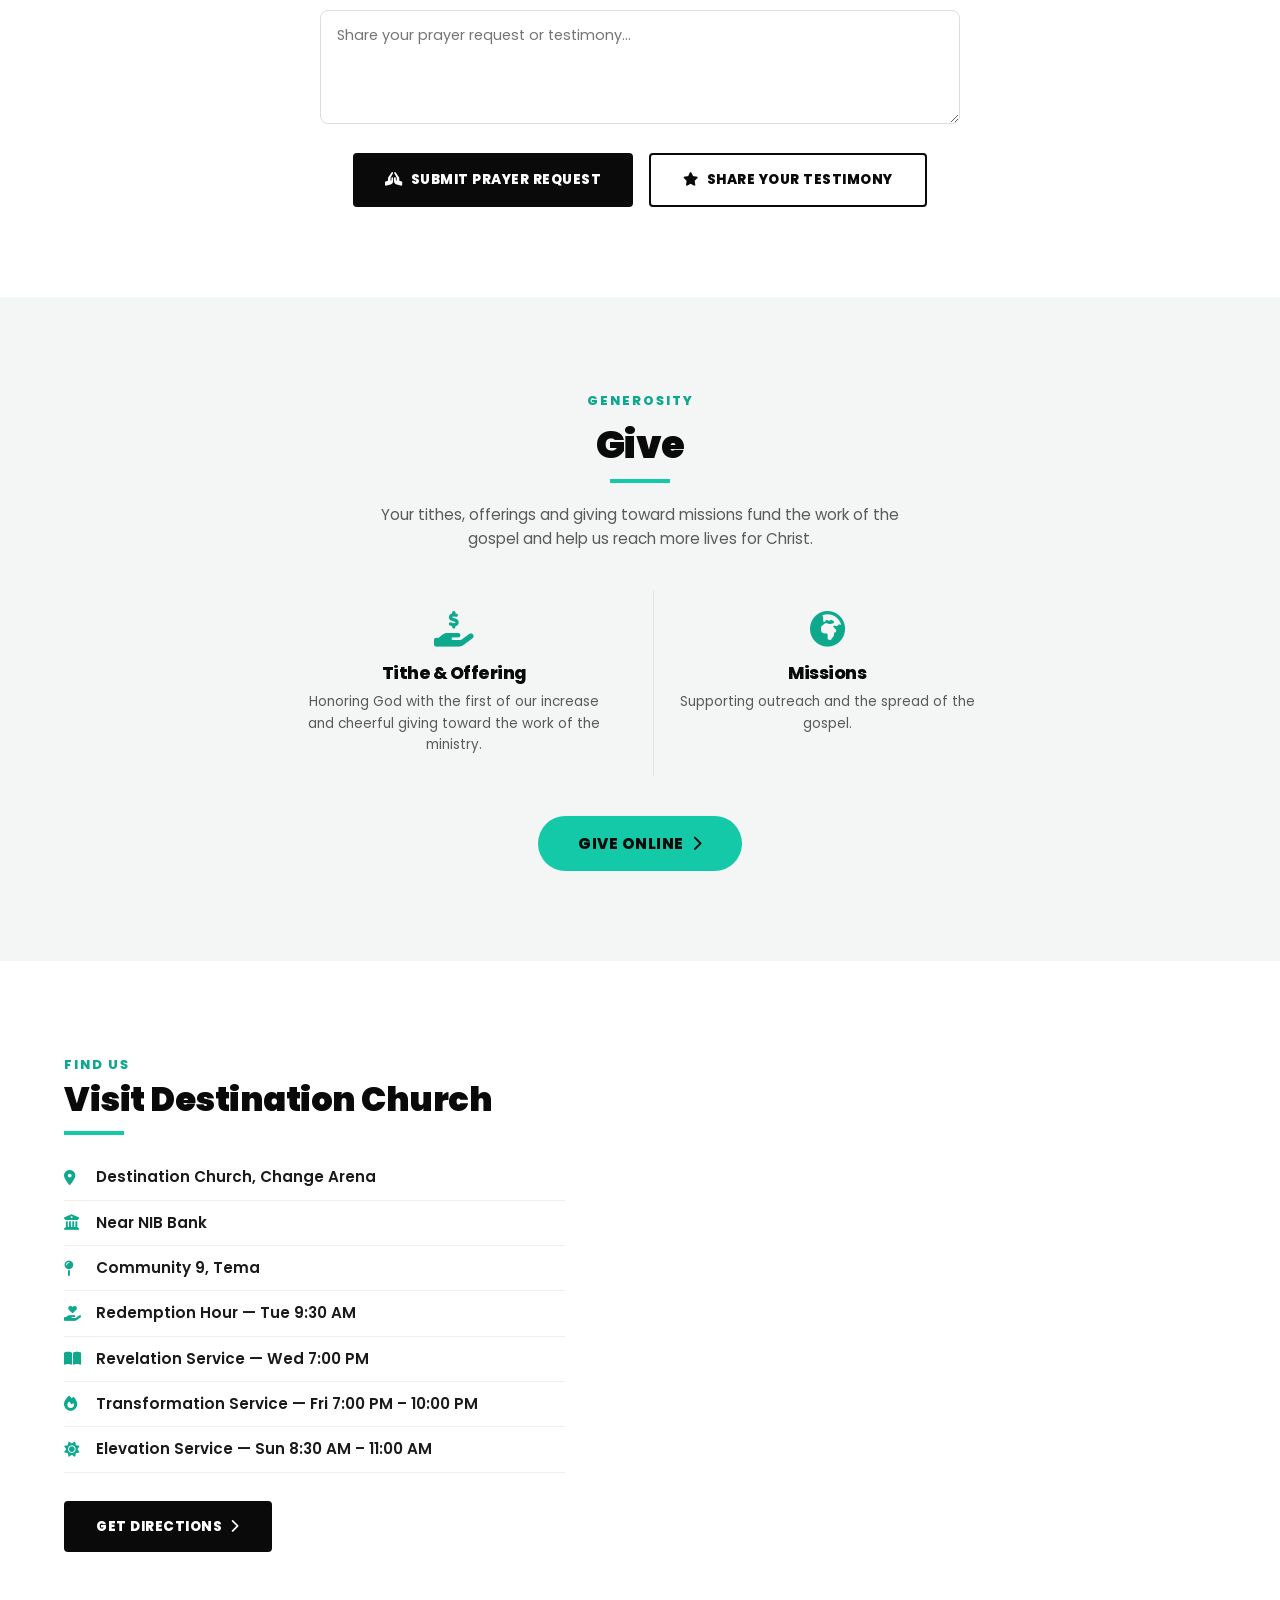
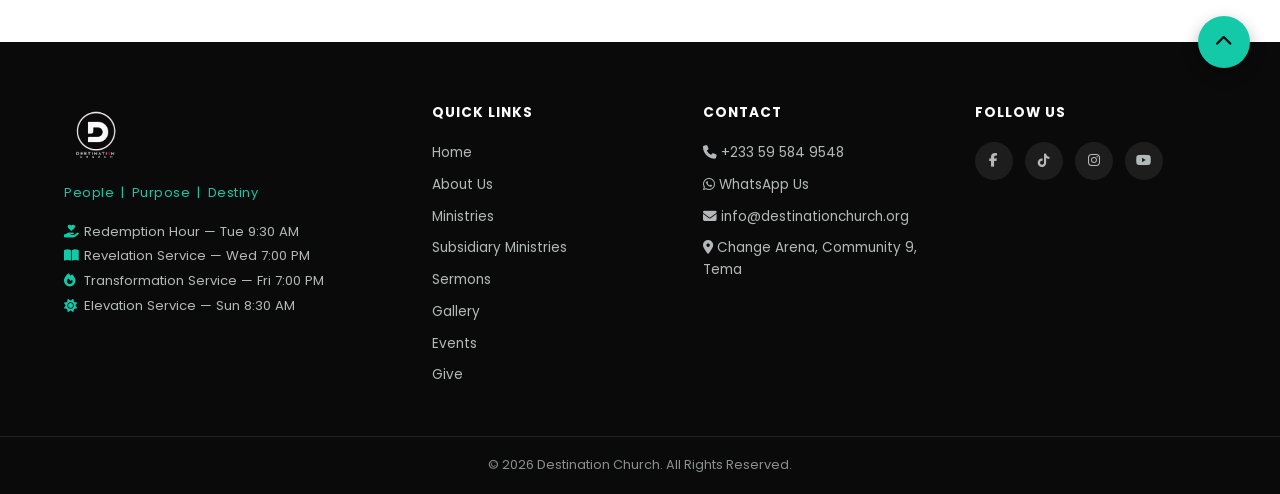
==== commit bb419d6e: "Add Subsidiary Ministries nav tab and move SheRise under it Adds a new "Subsidiary Ministries" link " ====
--- a/index.html
+++ b/index.html
@@ -67,6 +67,7 @@
       <a href="#home" class="active">Home</a>
       <a href="about.html">About</a>
       <a href="#ministries">Ministries</a>
+      <a href="#subsidiary-ministry">Subsidiary Ministries</a>
       <a href="#sermons">Sermons</a>
       <a href="#give">Give</a>
     </nav>
@@ -91,6 +92,7 @@
       <a href="#home">Home</a>
       <a href="about.html">About</a>
       <a href="#ministries">Ministries</a>
+      <a href="#subsidiary-ministry">Subsidiary Ministries</a>
       <a href="#sermons">Sermons</a>
       <a href="#gallery">Gallery</a>
       <a href="#events">Events</a>
@@ -276,49 +278,63 @@
         <h3>Women at the Well</h3>
         <span class="ministry-more">Learn More <i class="fa-solid fa-arrow-right"></i></span>
       </a>
+      <a class="ministry-card" href="ministries/youth-ministry.html">
+        <i class="fa-solid fa-people-group"></i>
+        <h3>Youth Ministry</h3>
+        <span class="ministry-more">Learn More <i class="fa-solid fa-arrow-right"></i></span>
+      </a>
+      <a class="ministry-card" href="ministries/destination-worship.html">
+        <i class="fa-solid fa-music"></i>
+        <h3>Destination Worship</h3>
+        <span class="ministry-more">Learn More <i class="fa-solid fa-arrow-right"></i></span>
+      </a>
+      <a class="ministry-card" href="ministries/church-growth.html">
+        <i class="fa-solid fa-arrow-trend-up"></i>
+        <h3>Church Growth</h3>
+        <span class="ministry-more">Learn More <i class="fa-solid fa-arrow-right"></i></span>
+      </a>
+      <a class="ministry-card" href="ministries/outreach-ministry.html">
+        <i class="fa-solid fa-globe"></i>
+        <h3>Outreach Ministry</h3>
+        <span class="ministry-more">Learn More <i class="fa-solid fa-arrow-right"></i></span>
+      </a>
+      <a class="ministry-card" href="ministries/prayer-department.html">
+        <i class="fa-solid fa-hands-praying"></i>
+        <h3>Prayer Department</h3>
+        <span class="ministry-more">Learn More <i class="fa-solid fa-arrow-right"></i></span>
+      </a>
+      <a class="ministry-card" href="ministries/dkids.html">
+        <i class="fa-solid fa-child"></i>
+        <h3>DKids</h3>
+        <span class="ministry-more">Learn More <i class="fa-solid fa-arrow-right"></i></span>
+      </a>
+      <a class="ministry-card" href="ministries/protocol-department.html">
+        <i class="fa-solid fa-handshake"></i>
+        <h3>Protocol Department</h3>
+        <span class="ministry-more">Learn More <i class="fa-solid fa-arrow-right"></i></span>
+      </a>
+      <a class="ministry-card" href="ministries/media-department.html">
+        <i class="fa-solid fa-video"></i>
+        <h3>Media Department</h3>
+        <span class="ministry-more">Learn More <i class="fa-solid fa-arrow-right"></i></span>
+      </a>
+    </div>
+  </div>
+</section>
+
+<!-- Subsidiary Ministry -->
+<section class="ministries" id="subsidiary-ministry">
+  <div class="container">
+    <div class="section-heading">
+      <span class="eyebrow">GET INVOLVED</span>
+      <h2>SUBSIDIARY MINISTRIES</h2>
+      <div class="heading-divider"><i class="fa-solid fa-dove"></i></div>
+    </div>
+
+    <div class="ministry-grid">
       <a class="ministry-card" href="ministries/sherise.html">
         <i class="fa-solid fa-crown"></i>
         <h3>SheRise</h3>
-        <span class="ministry-more">Learn More <i class="fa-solid fa-arrow-right"></i></span>
-      </a>
-      <a class="ministry-card" href="ministries/youth-ministry.html">
-        <i class="fa-solid fa-people-group"></i>
-        <h3>Youth Ministry</h3>
-        <span class="ministry-more">Learn More <i class="fa-solid fa-arrow-right"></i></span>
-      </a>
-      <a class="ministry-card" href="ministries/destination-worship.html">
-        <i class="fa-solid fa-music"></i>
-        <h3>Destination Worship</h3>
-        <span class="ministry-more">Learn More <i class="fa-solid fa-arrow-right"></i></span>
-      </a>
-      <a class="ministry-card" href="ministries/church-growth.html">
-        <i class="fa-solid fa-arrow-trend-up"></i>
-        <h3>Church Growth</h3>
-        <span class="ministry-more">Learn More <i class="fa-solid fa-arrow-right"></i></span>
-      </a>
-      <a class="ministry-card" href="ministries/outreach-ministry.html">
-        <i class="fa-solid fa-globe"></i>
-        <h3>Outreach Ministry</h3>
-        <span class="ministry-more">Learn More <i class="fa-solid fa-arrow-right"></i></span>
-      </a>
-      <a class="ministry-card" href="ministries/prayer-department.html">
-        <i class="fa-solid fa-hands-praying"></i>
-        <h3>Prayer Department</h3>
-        <span class="ministry-more">Learn More <i class="fa-solid fa-arrow-right"></i></span>
-      </a>
-      <a class="ministry-card" href="ministries/dkids.html">
-        <i class="fa-solid fa-child"></i>
-        <h3>DKids</h3>
-        <span class="ministry-more">Learn More <i class="fa-solid fa-arrow-right"></i></span>
-      </a>
-      <a class="ministry-card" href="ministries/protocol-department.html">
-        <i class="fa-solid fa-handshake"></i>
-        <h3>Protocol Department</h3>
-        <span class="ministry-more">Learn More <i class="fa-solid fa-arrow-right"></i></span>
-      </a>
-      <a class="ministry-card" href="ministries/media-department.html">
-        <i class="fa-solid fa-video"></i>
-        <h3>Media Department</h3>
         <span class="ministry-more">Learn More <i class="fa-solid fa-arrow-right"></i></span>
       </a>
     </div>
@@ -514,6 +530,7 @@
       <a href="#home">Home</a>
       <a href="about.html">About Us</a>
       <a href="#ministries">Ministries</a>
+      <a href="#subsidiary-ministry">Subsidiary Ministries</a>
       <a href="#sermons">Sermons</a>
       <a href="#gallery">Gallery</a>
       <a href="#events">Events</a>
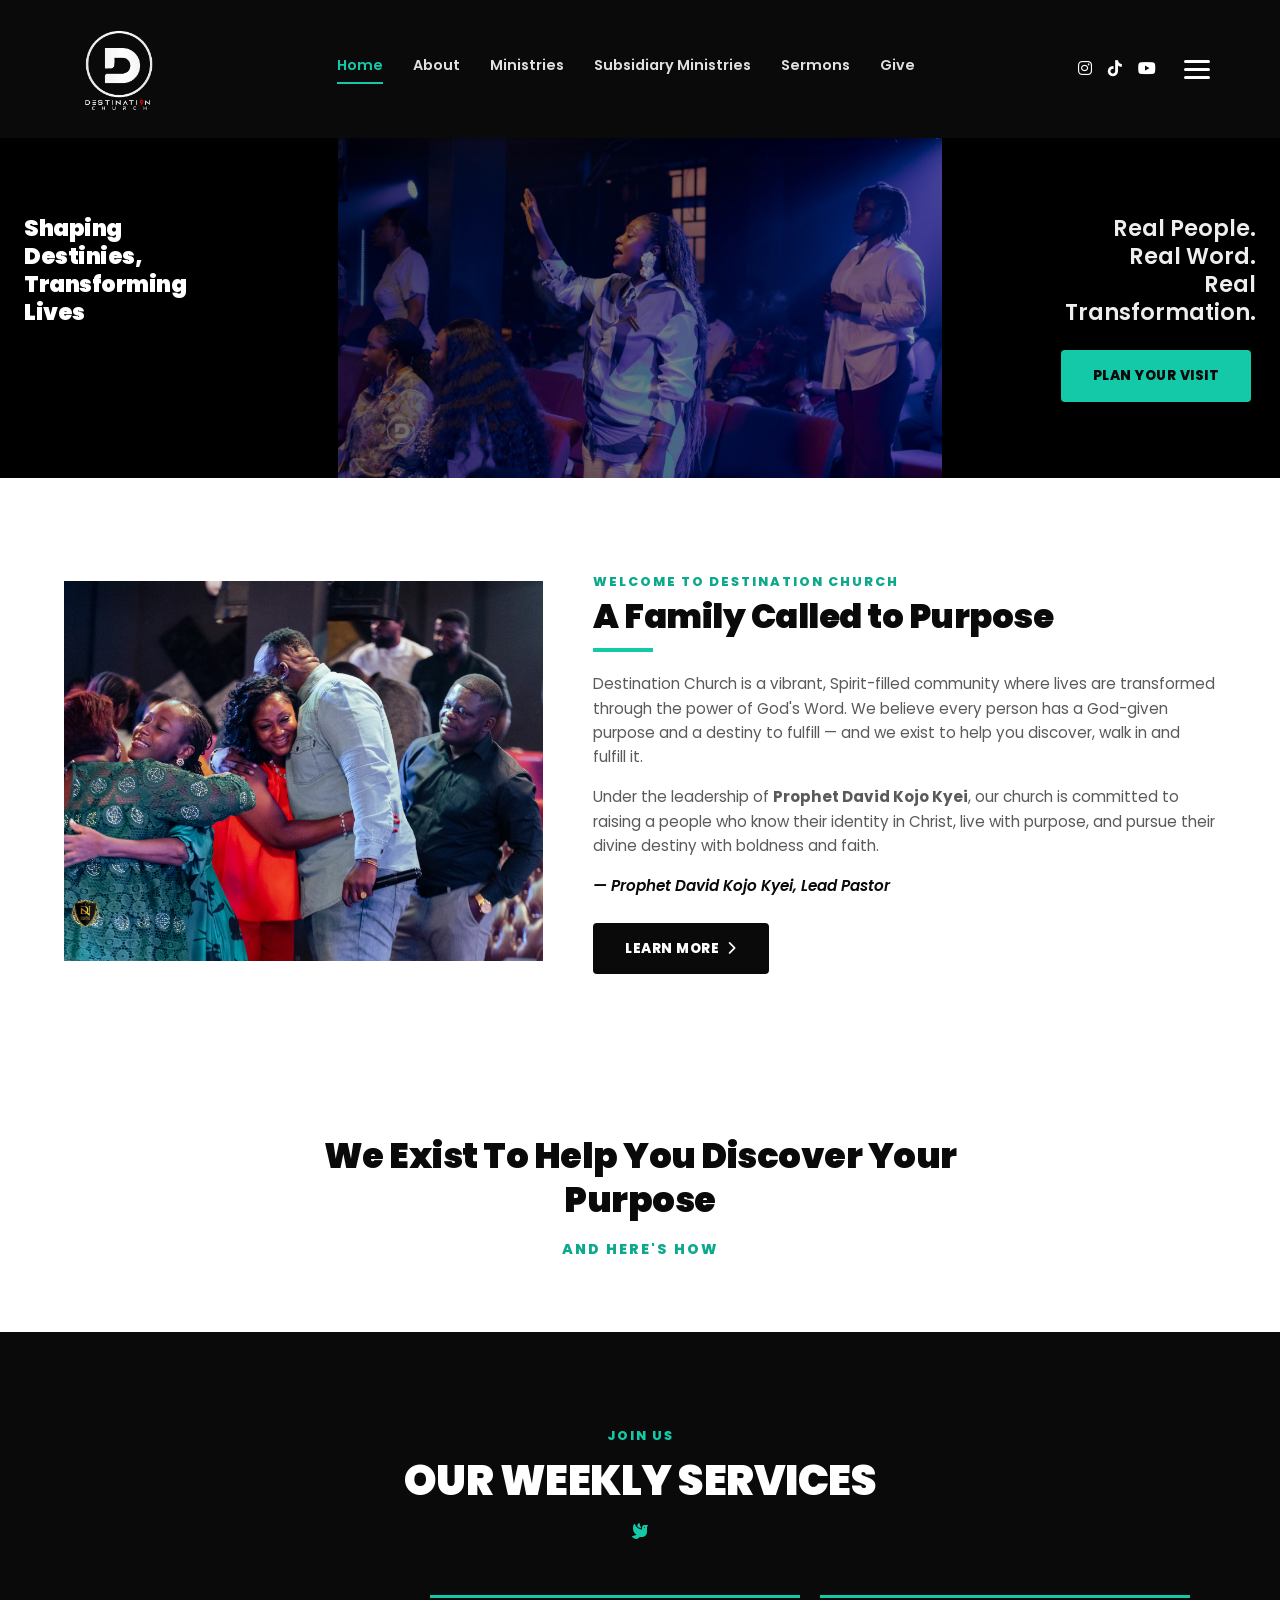
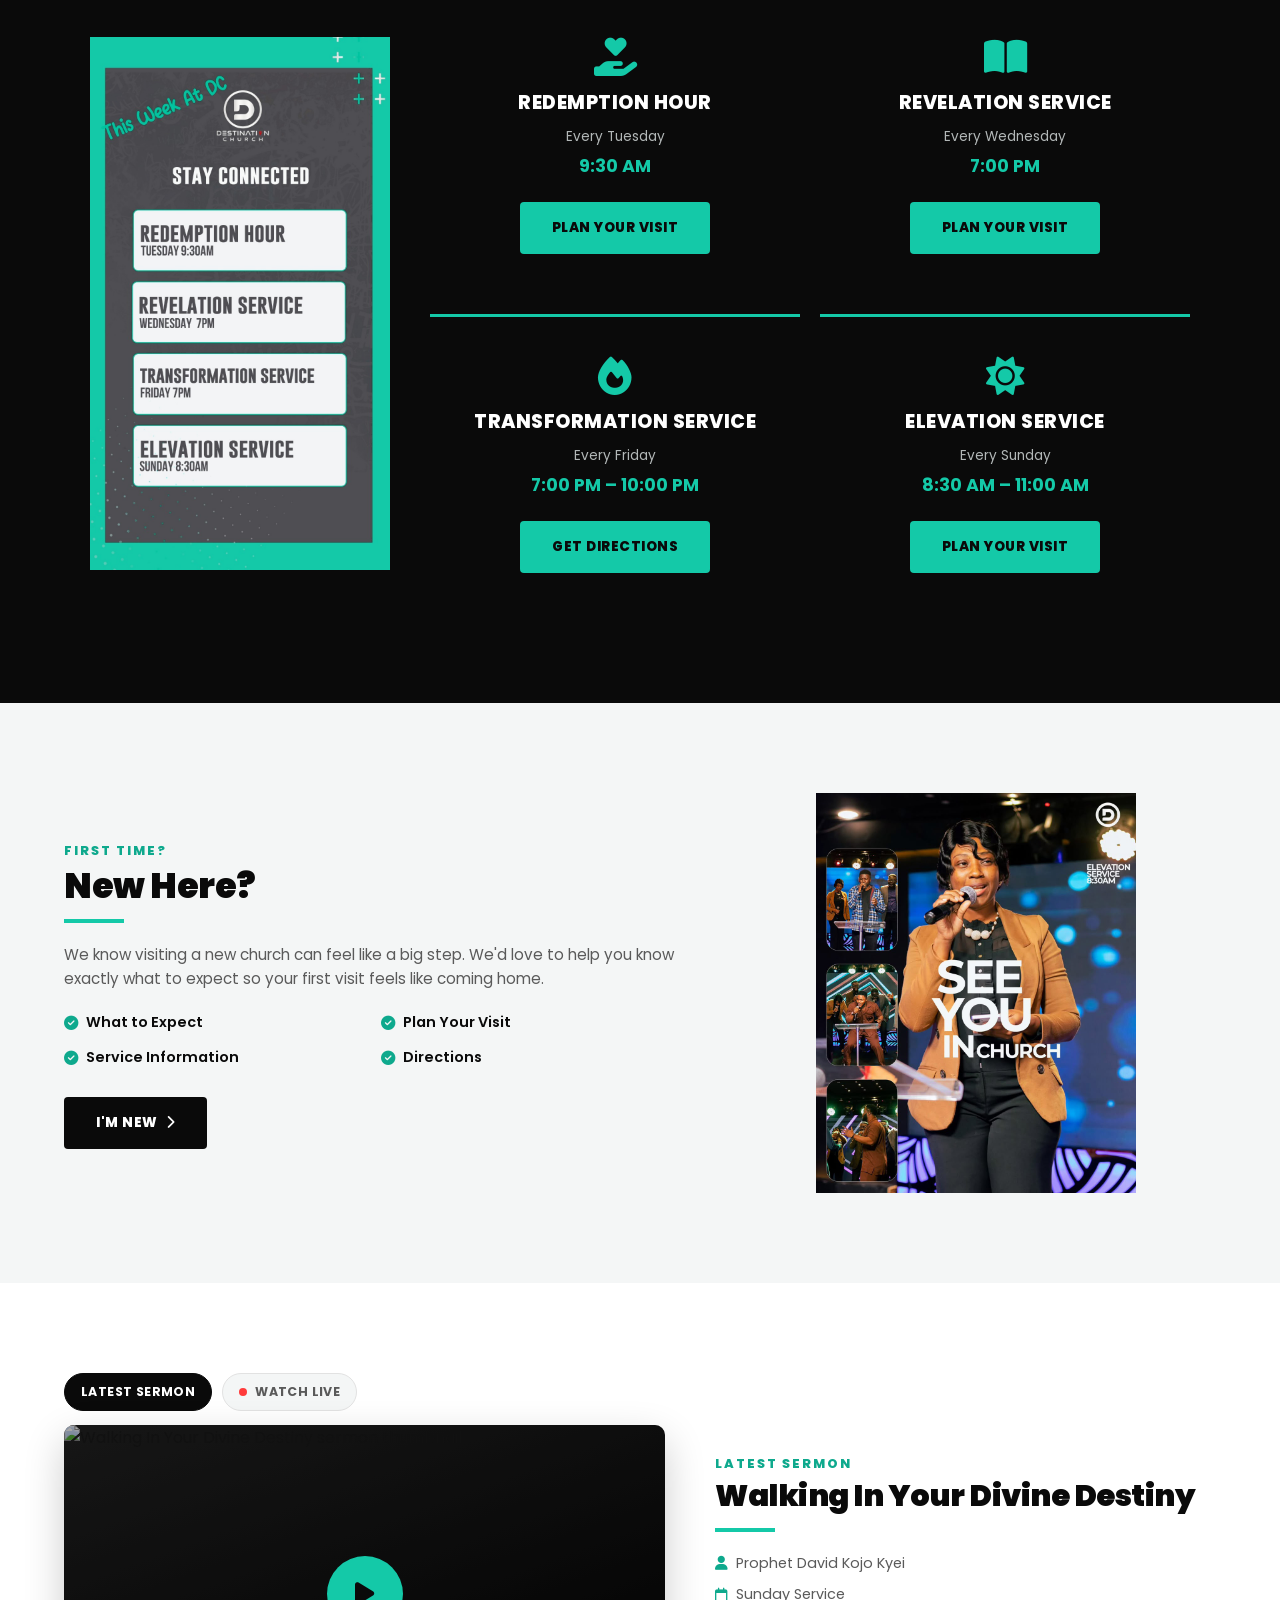
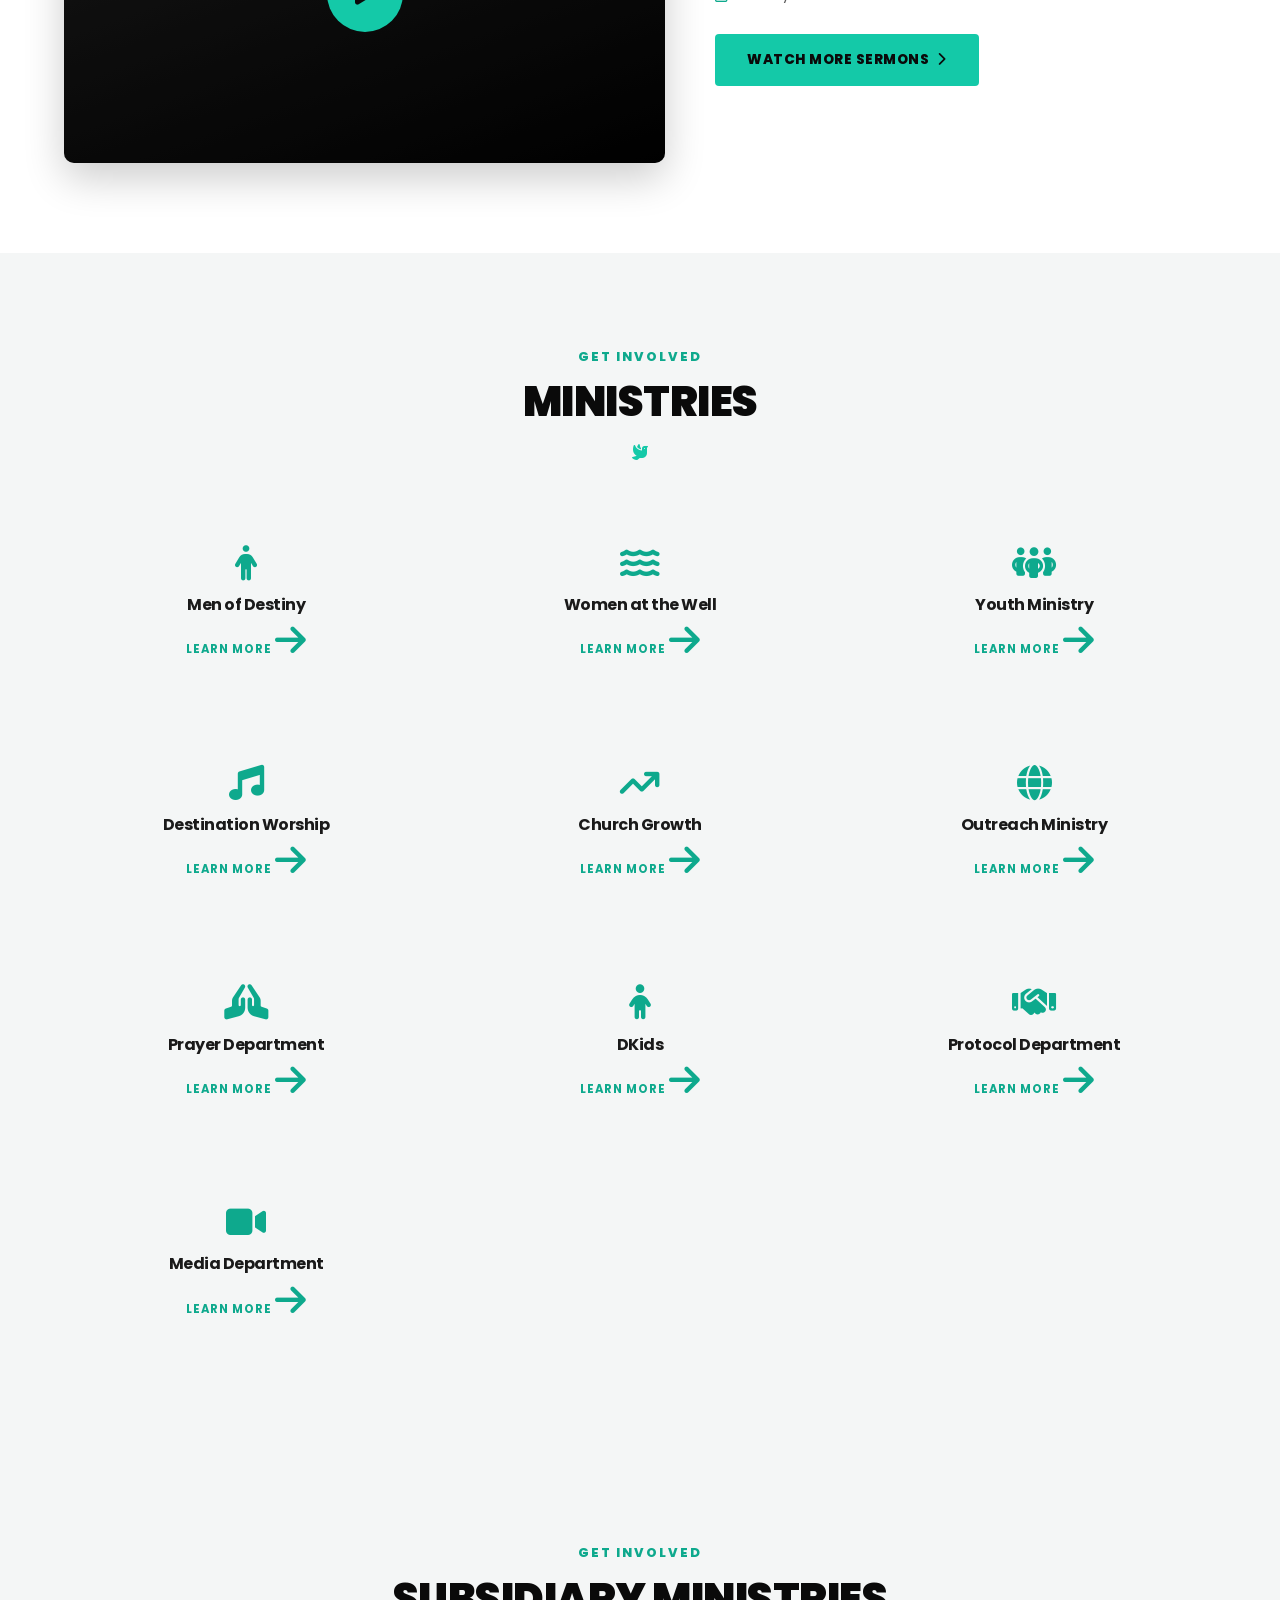
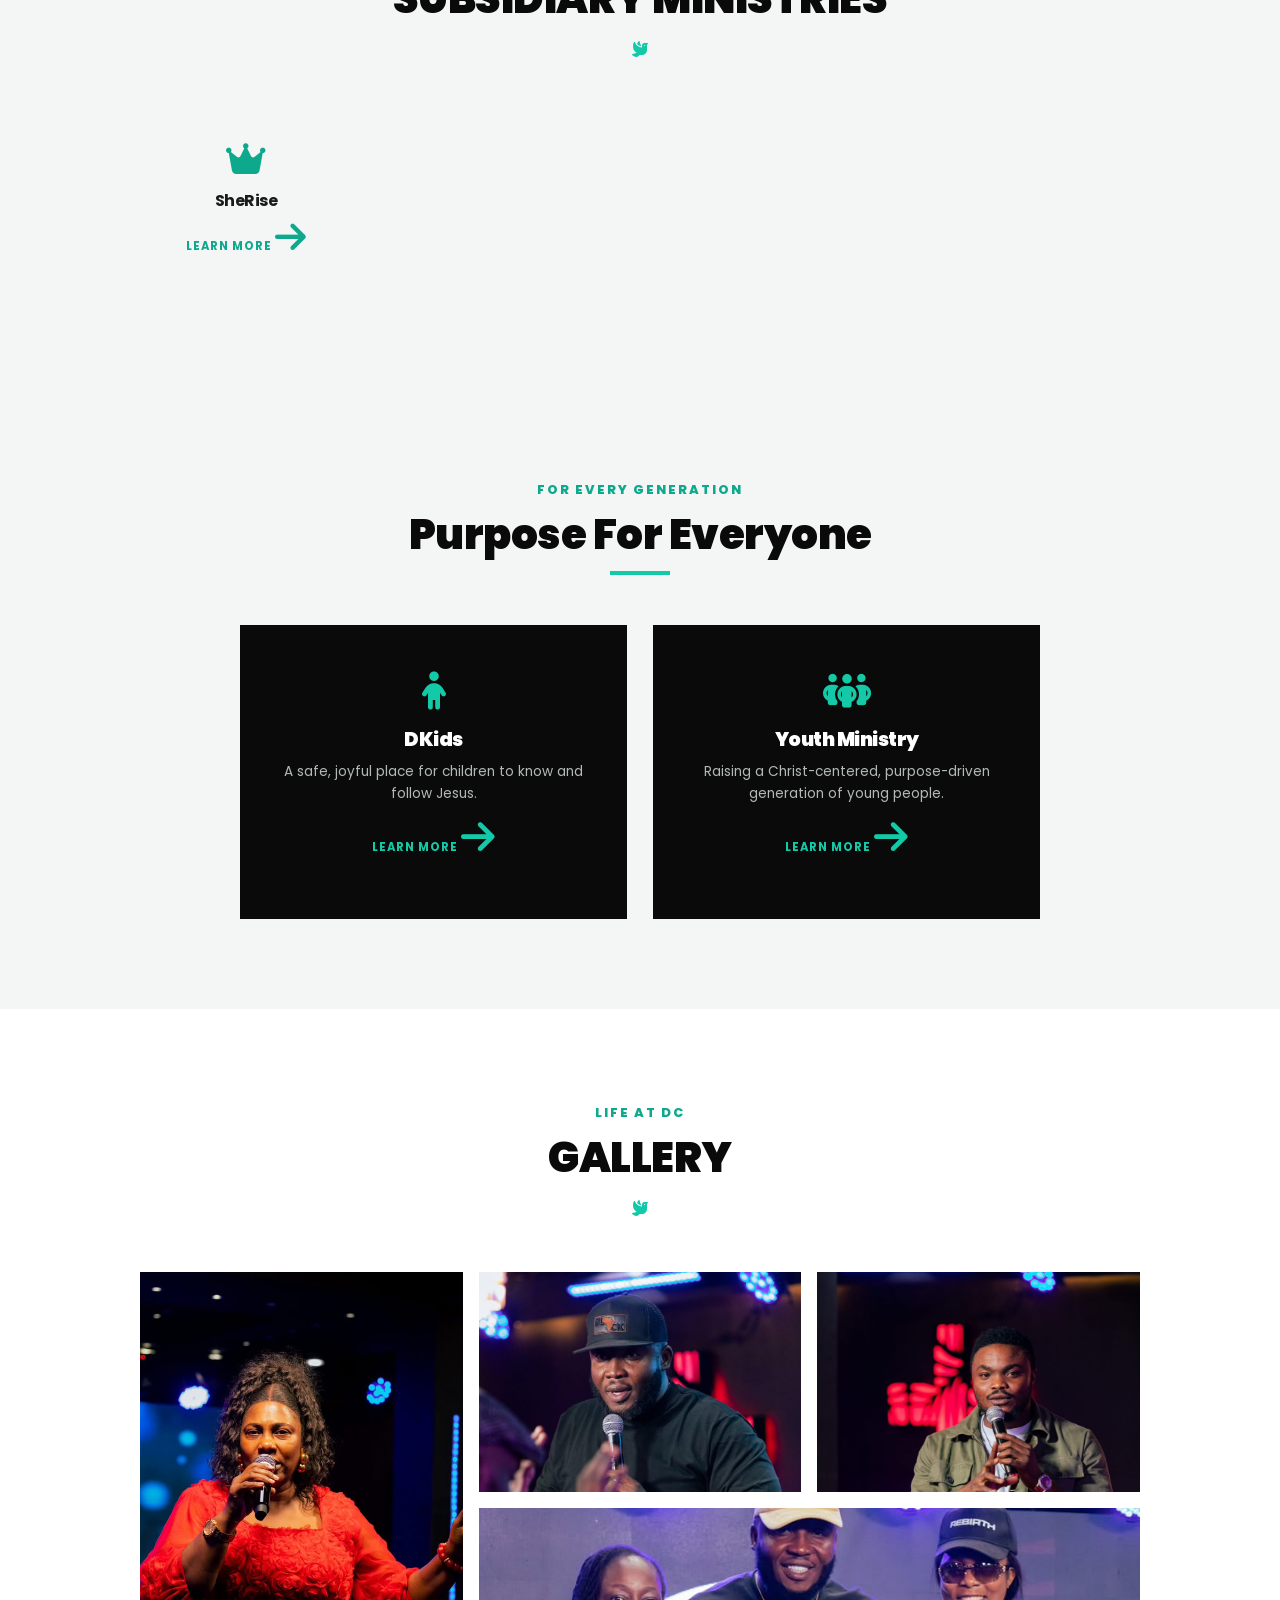
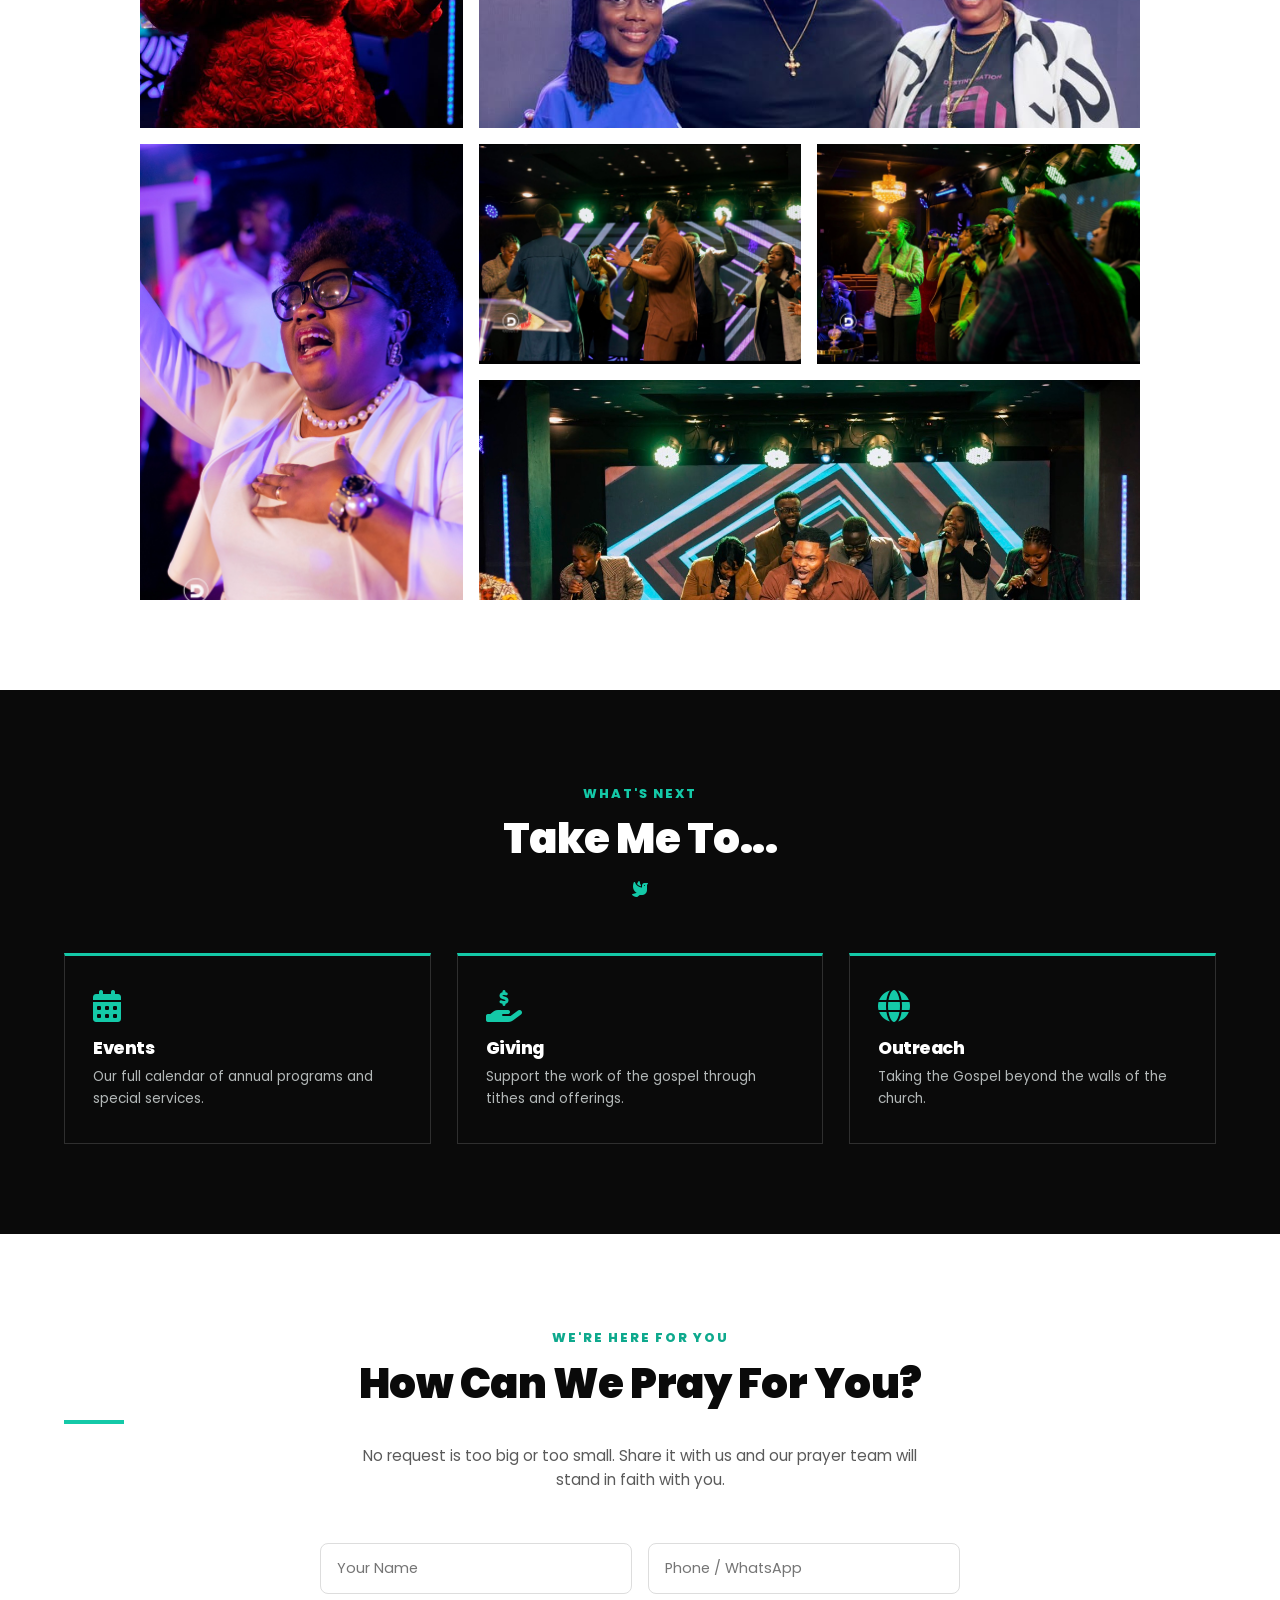
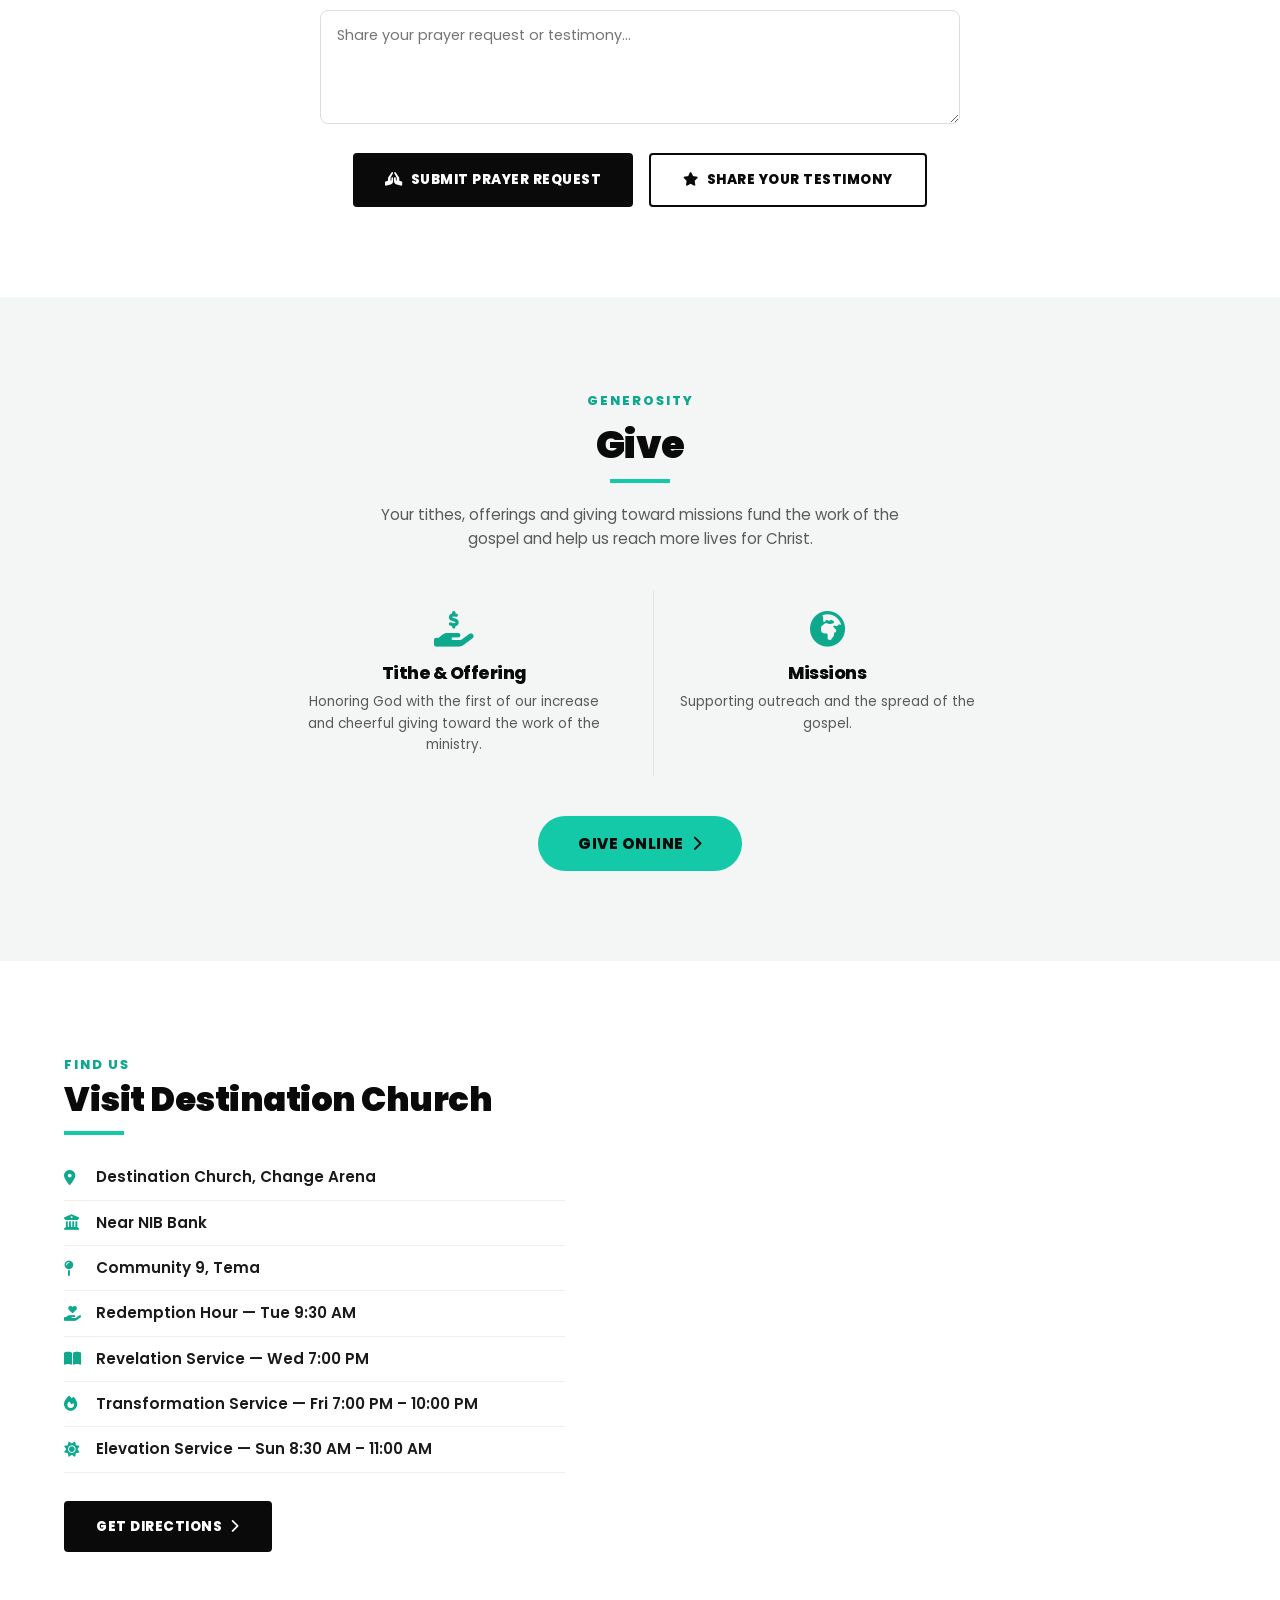
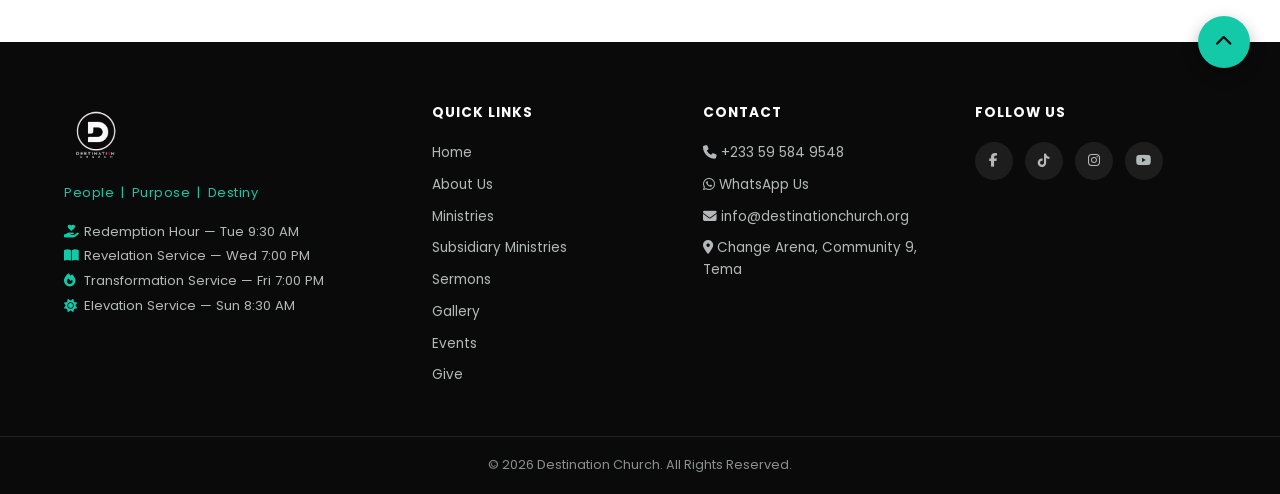
==== commit 2e5c93ef: "Remove hero video, restore photo slideshow with drop-in animation Reverts the homepage hero back to " ====
--- a/index.html
+++ b/index.html
@@ -115,11 +115,13 @@
 <section class="hero" id="home">
   <div class="hero-media">
     <div class="hero-slideshow" id="heroSlideshow">
-      <video class="hero-video" id="heroVideo" src="videos/hero-video-1.mp4" muted loop autoplay playsinline></video>
-    </div>
-    <button class="hero-video-mute" id="heroVideoMute" aria-label="Unmute video">
-      <i class="fa-solid fa-volume-xmark"></i>
-    </button>
+      <div class="hero-slide" style="background-image:url('images/hero-slide-1.jpg')"></div>
+      <div class="hero-slide" style="background-image:url('images/hero-slide-3.jpg')"></div>
+      <div class="hero-slide" style="background-image:url('images/hero-slide-5.jpg')"></div>
+      <div class="hero-slide" style="background-image:url('images/hero-slide-6.jpg')"></div>
+      <div class="hero-slide" style="background-image:url('images/hero-slide-7.jpg')"></div>
+      <div class="hero-slide" style="background-image:url('images/hero-slide-8.jpg')"></div>
+    </div>
     <div class="hero-overlay"></div>
     <div class="container">
       <div class="hero-content">
--- a/css/style.css
+++ b/css/style.css
@@ -211,35 +211,8 @@
   background-position: center;
   background-repeat: no-repeat;
   opacity: 0;
-  filter: blur(0px);
-}
-.hero-video {
-  position: absolute;
-  inset: 0;
-  width: 100%;
-  height: 100%;
-  object-fit: contain;
-  background-color: #000;
-}
-.hero-video-mute {
-  position: absolute;
-  bottom: 24px;
-  right: 24px;
-  z-index: 3;
-  width: 46px;
-  height: 46px;
-  border-radius: 50%;
-  border: none;
-  background: rgba(0, 0, 0, 0.55);
-  color: var(--white);
-  font-size: 1.1rem;
-  display: flex;
-  align-items: center;
-  justify-content: center;
-  cursor: pointer;
-  transition: background 0.2s ease;
-}
-.hero-video-mute:hover { background: rgba(0, 0, 0, 0.75); }
+  transform: translateY(-100%);
+}
 .hero-overlay {
   position: absolute;
   inset: 0;
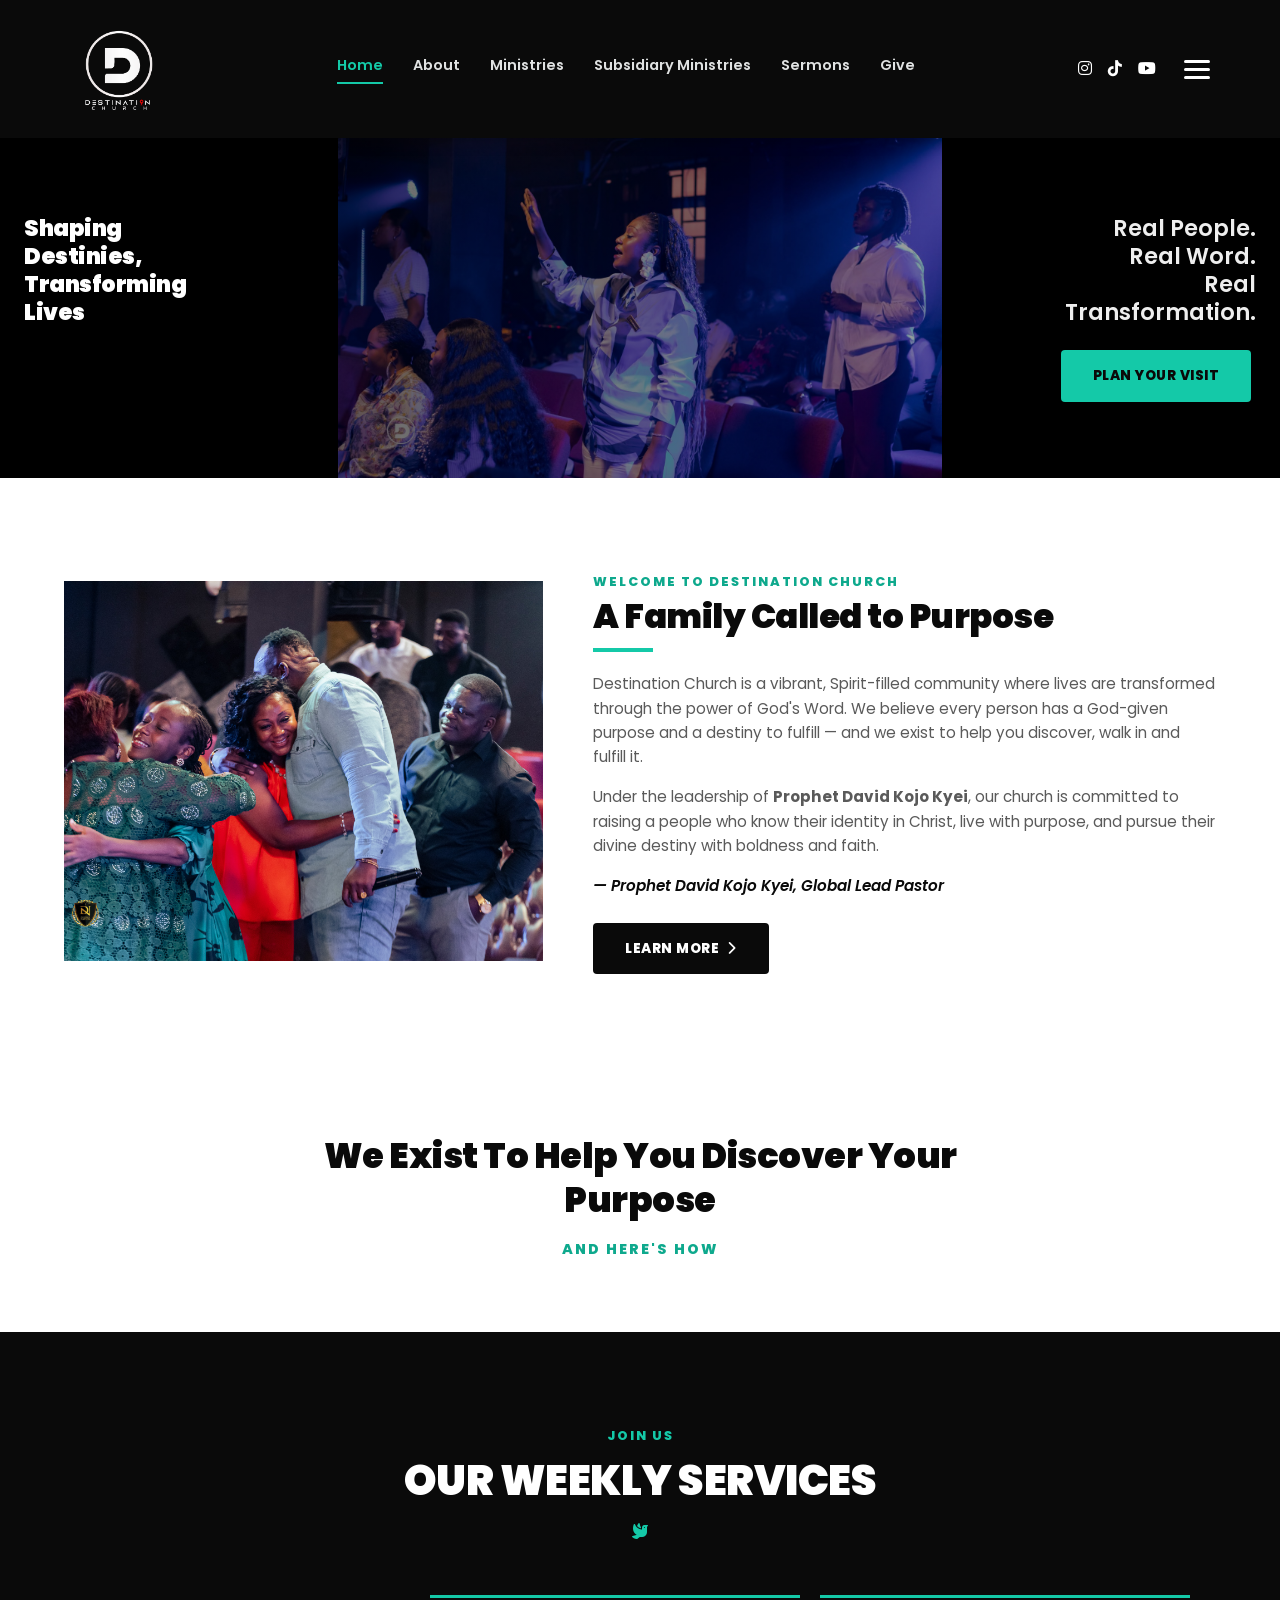
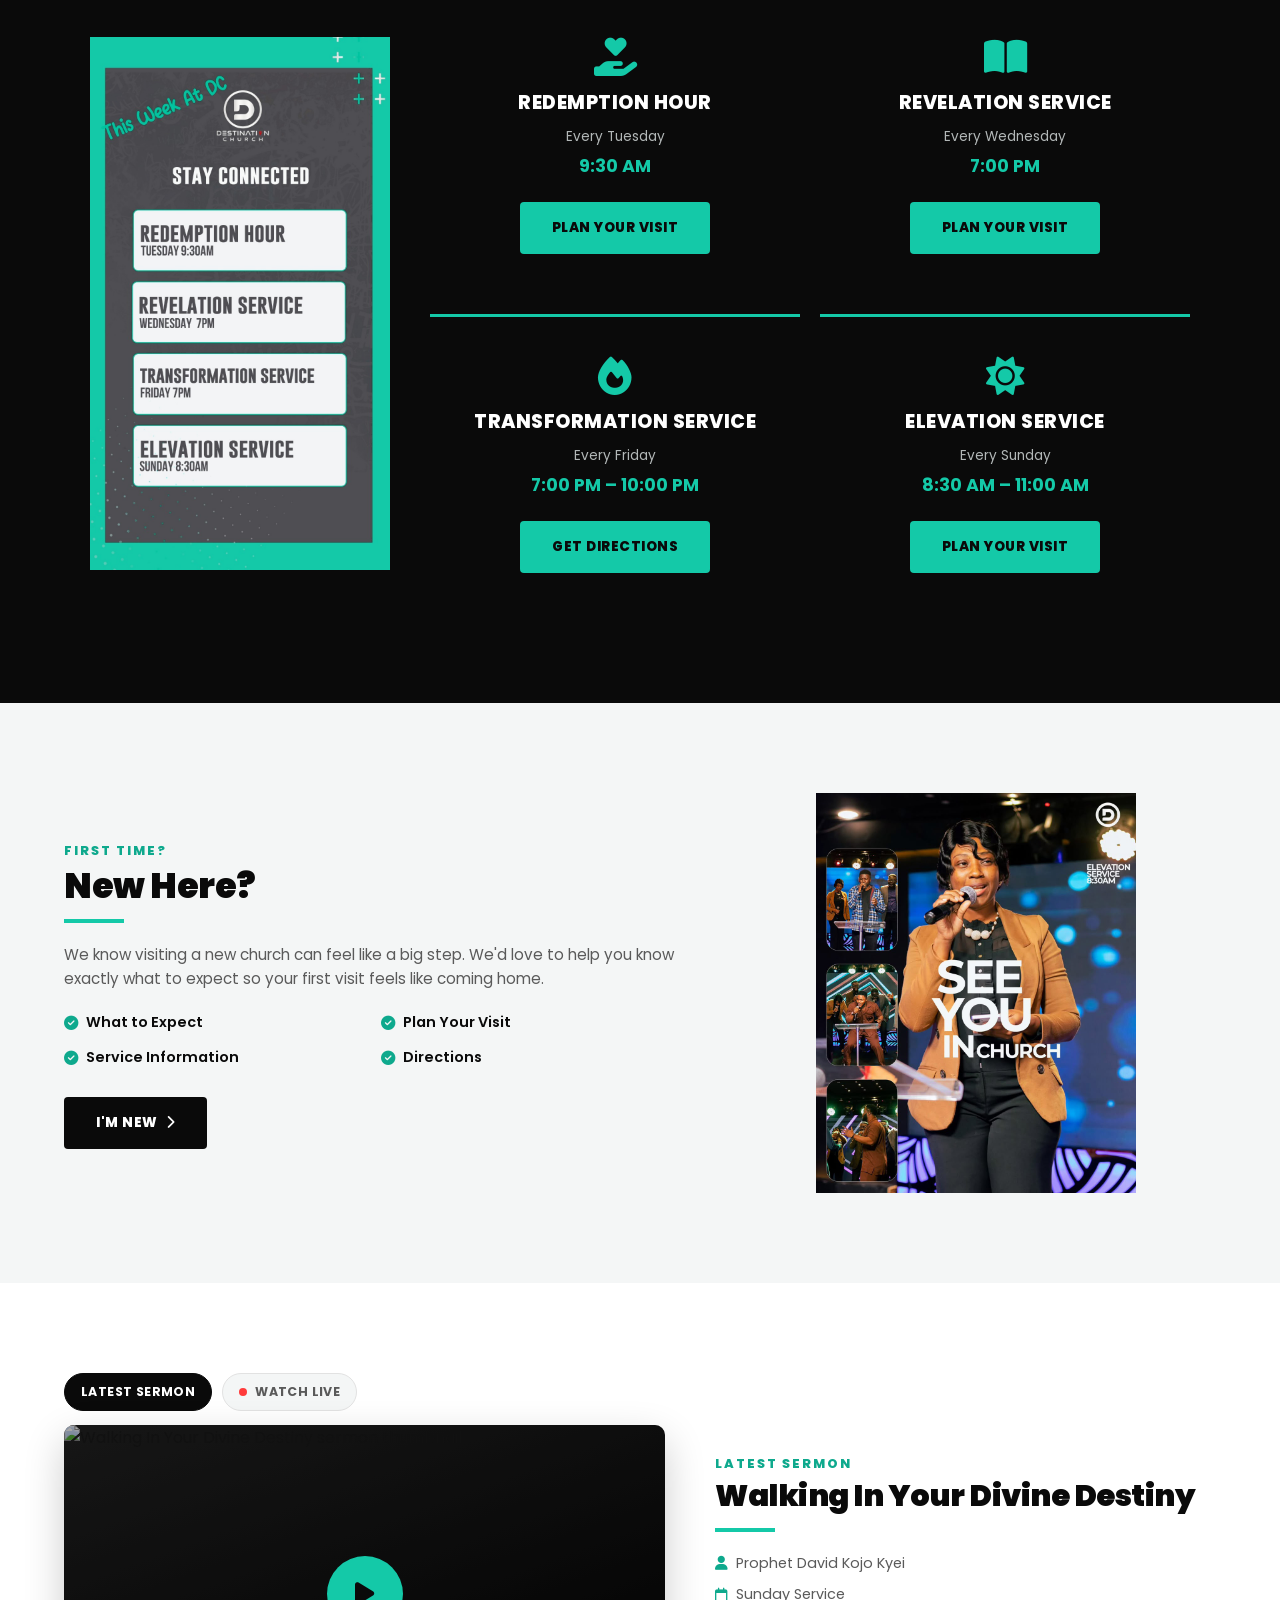
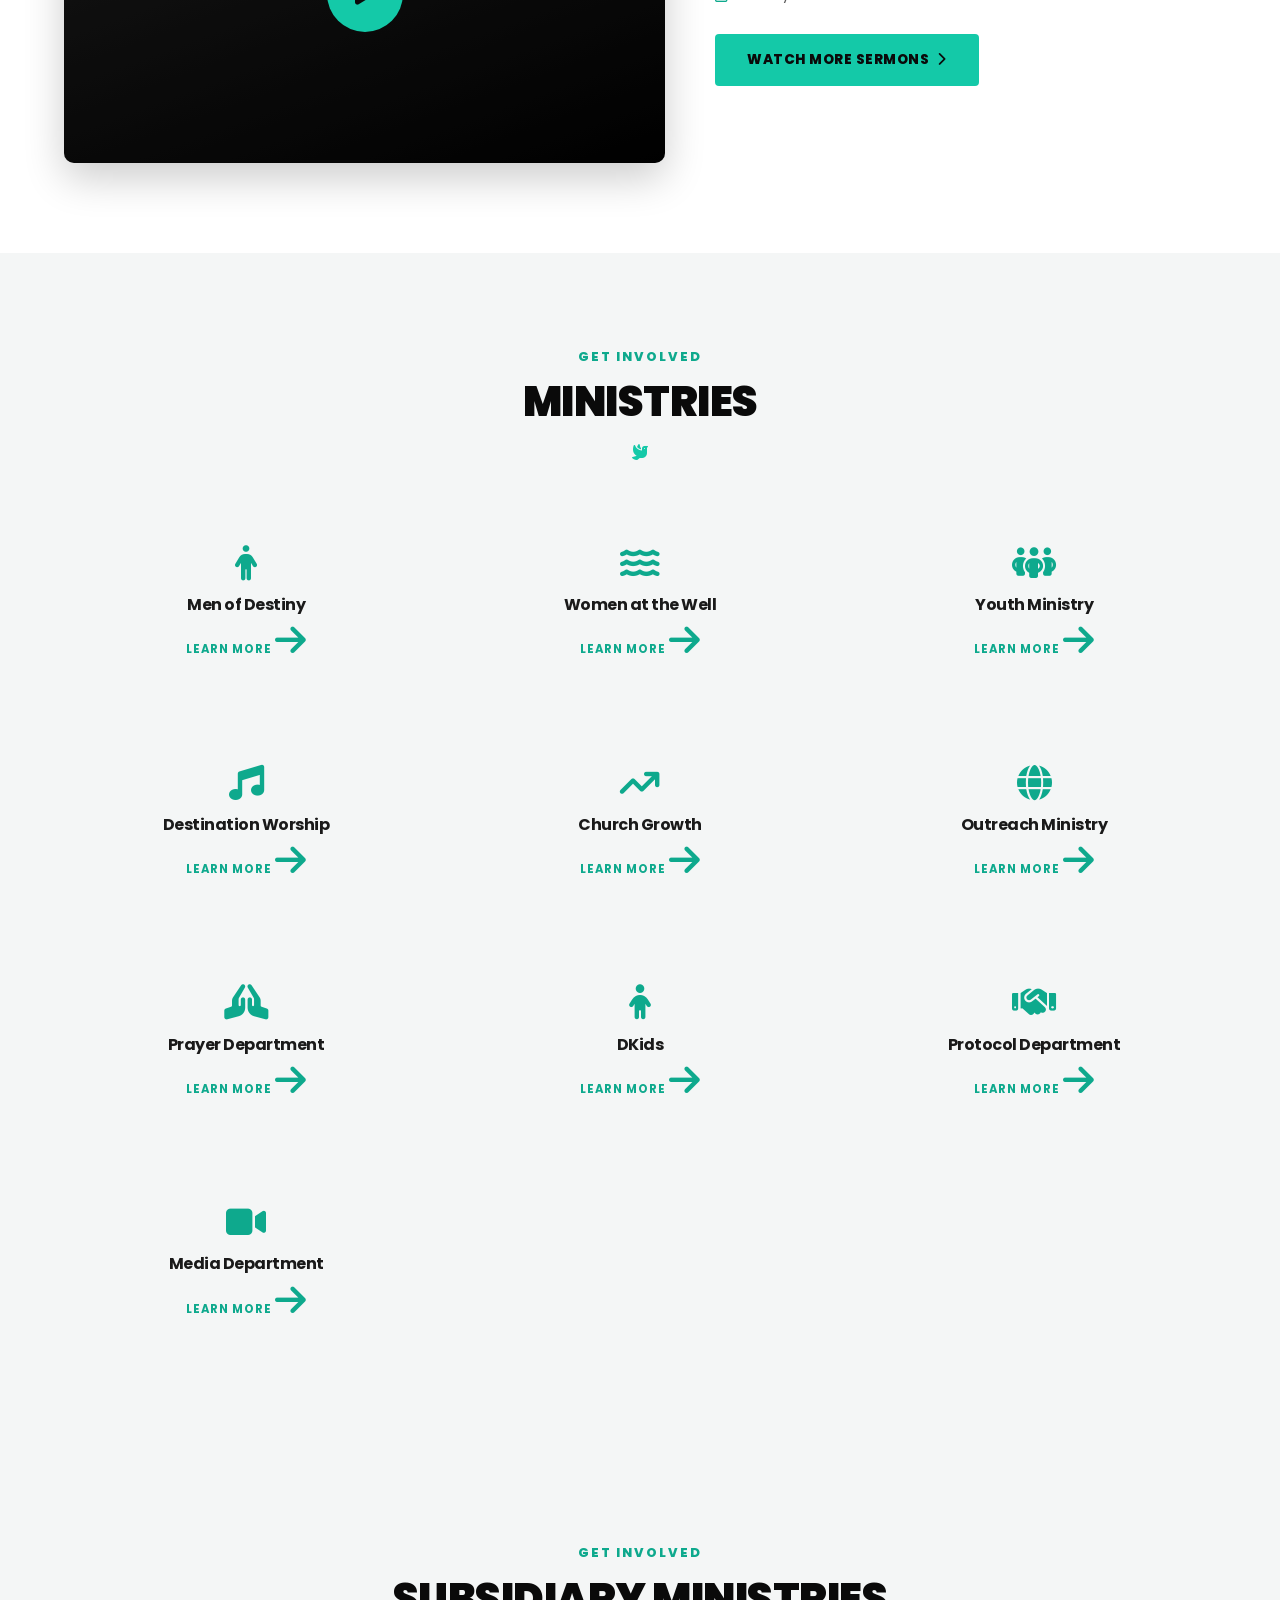
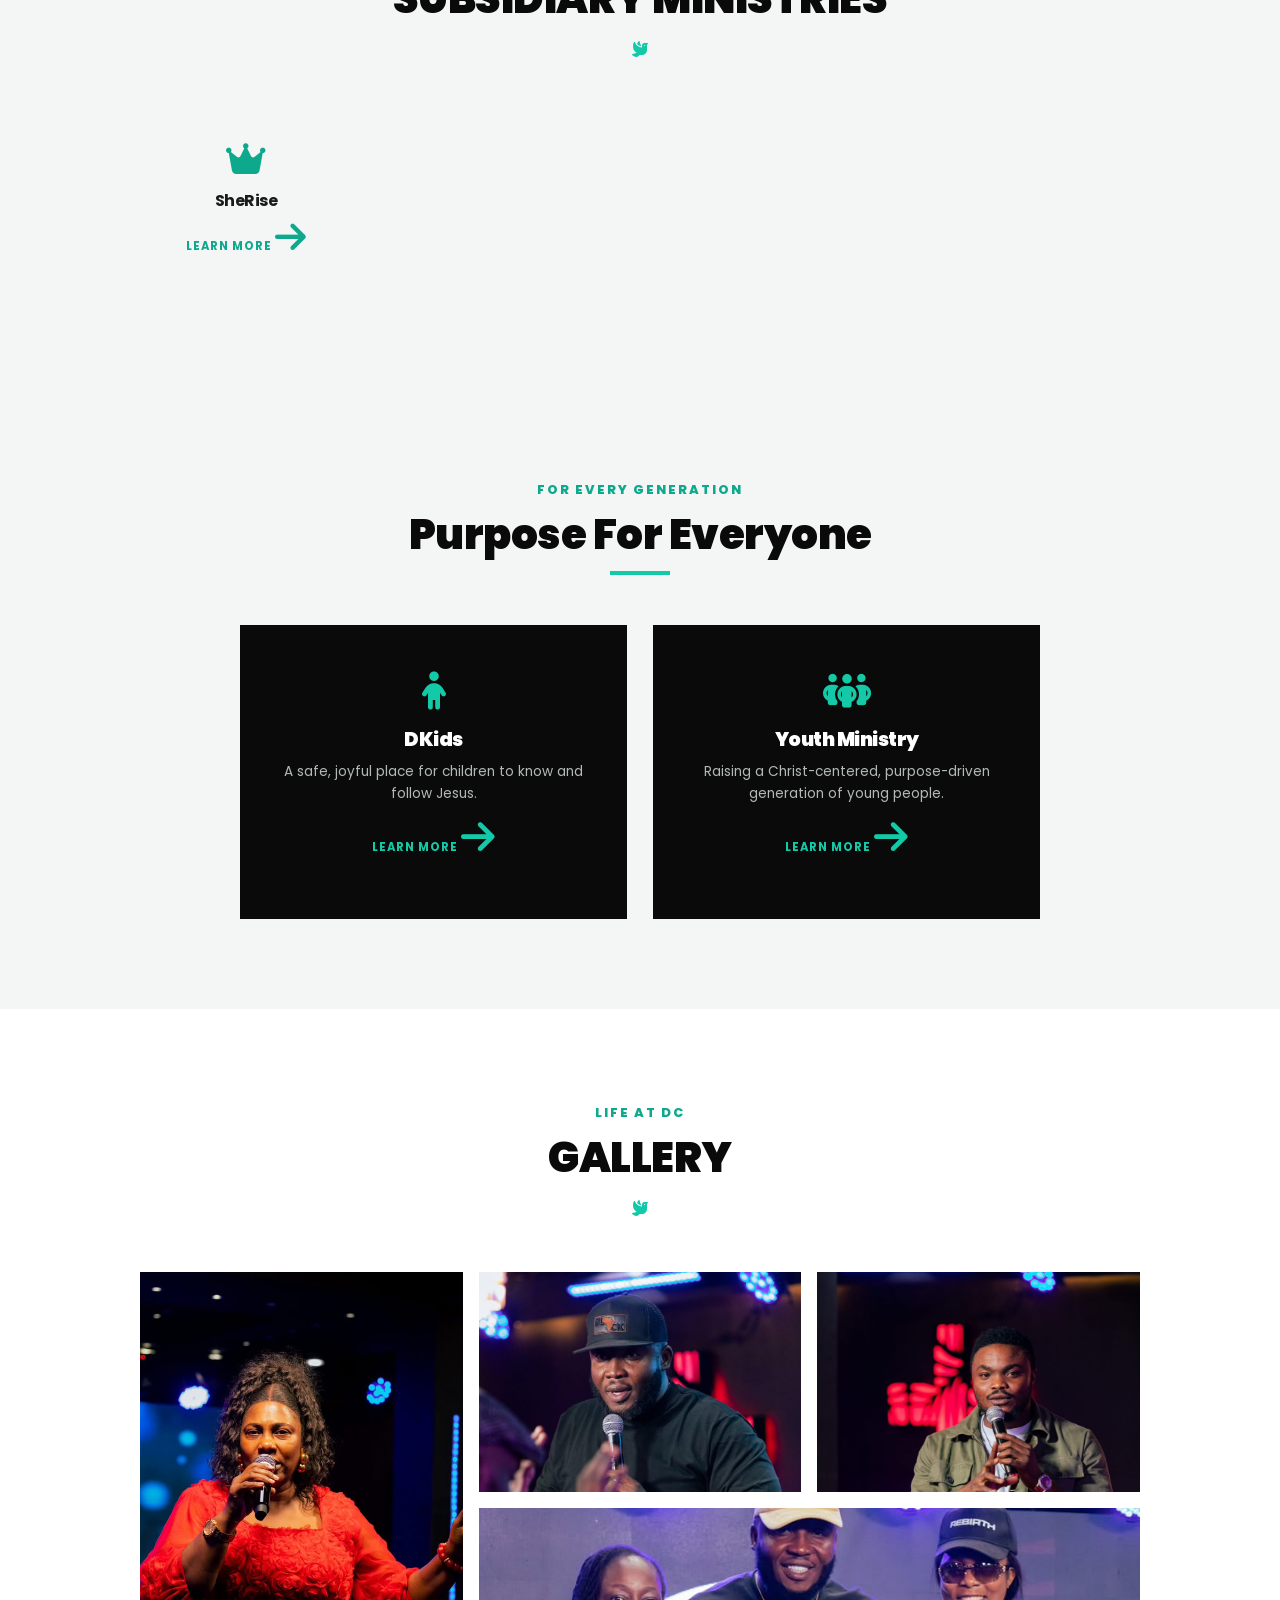
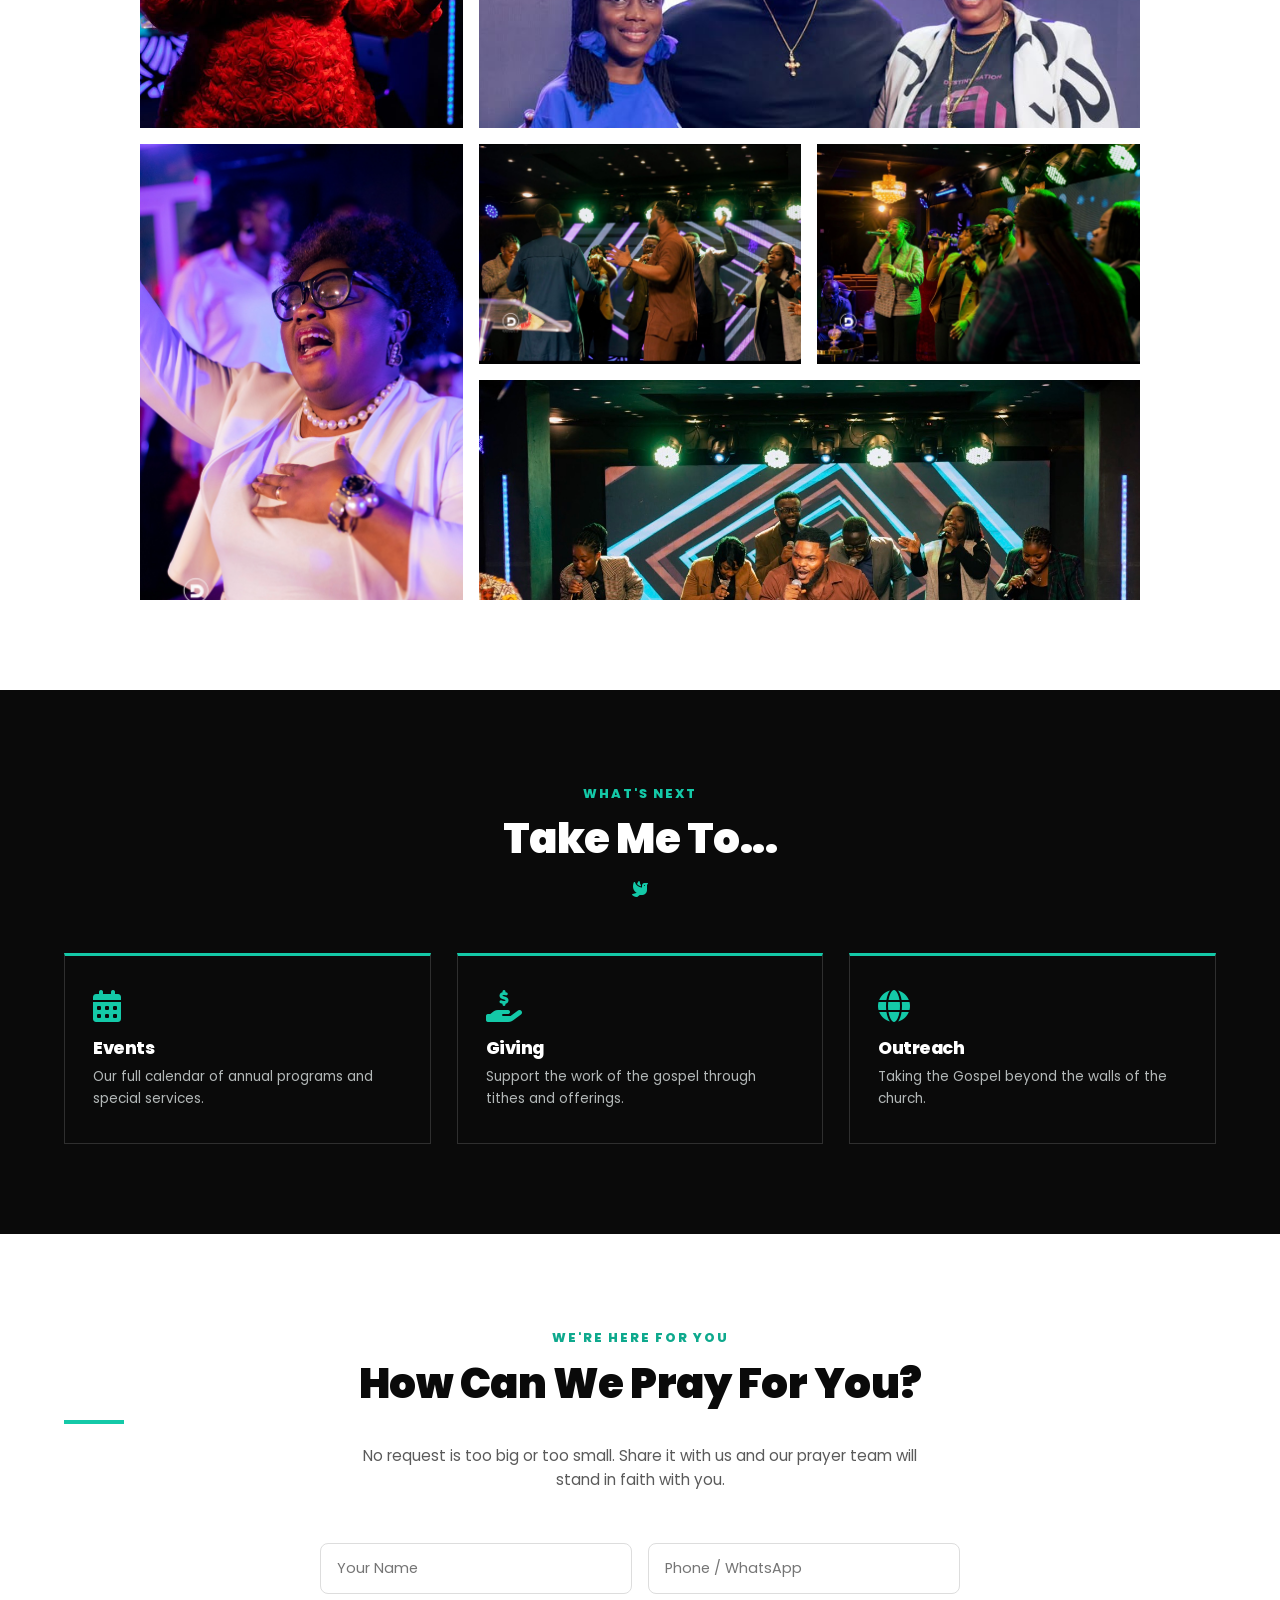
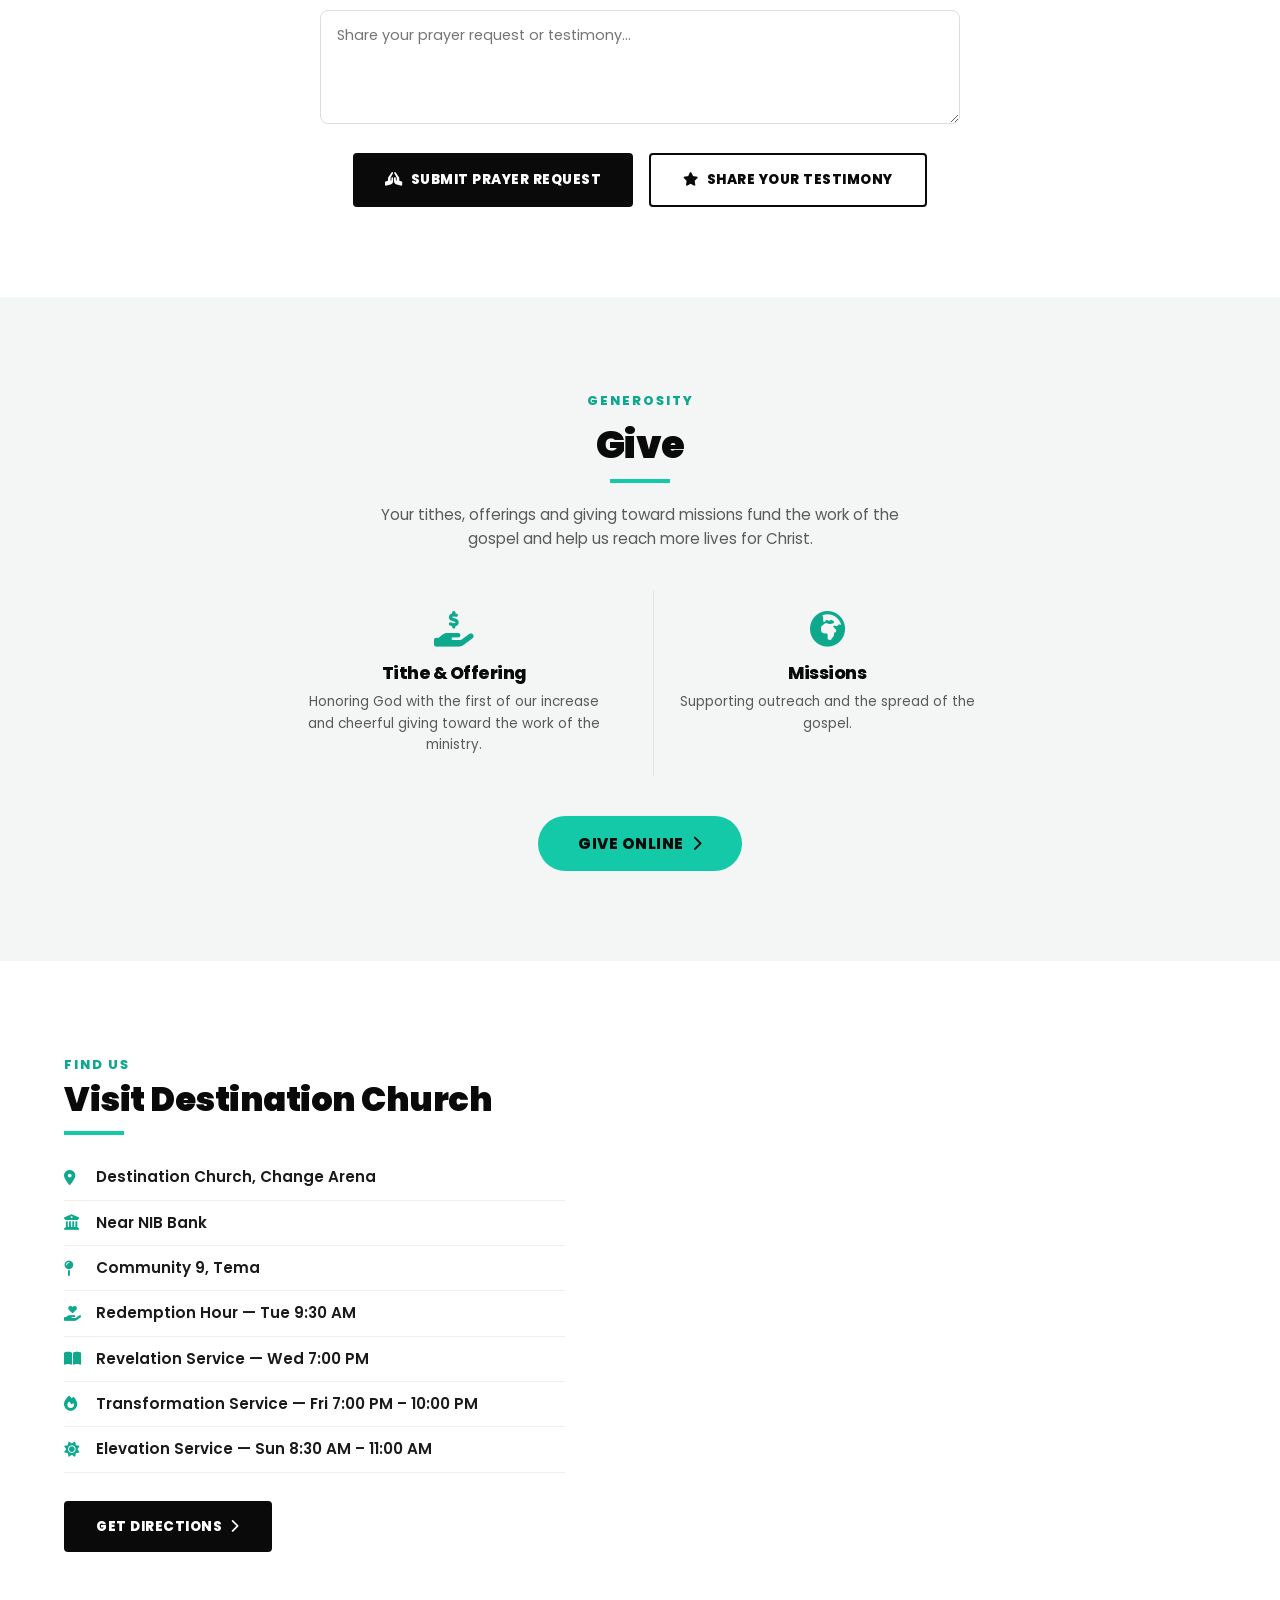
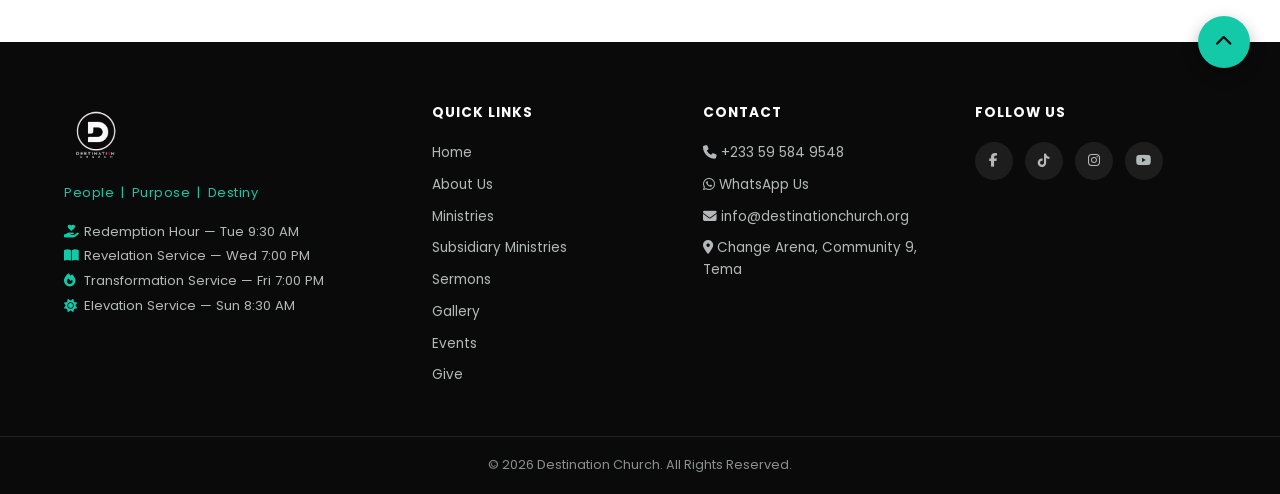
==== commit da04dd20: "Update pastor title to Global Lead Pastor Co-Authored-By: Claude Sonnet 5 <noreply@anthropic.com>" ====
--- a/index.html
+++ b/index.html
@@ -145,6 +145,8 @@
         <div class="welcome-slide" style="background-image:url('images/welcome-3.jpg')"></div>
         <div class="welcome-slide" style="background-image:url('images/welcome-4.jpg')"></div>
         <div class="welcome-slide" style="background-image:url('images/welcome-5.jpg')"></div>
+        <div class="welcome-slide" style="background-image:url('images/welcome-6.jpg')"></div>
+        <div class="welcome-slide" style="background-image:url('images/welcome-7.jpg')"></div>
       </div>
     </div>
     <div class="welcome-content">
@@ -153,7 +155,7 @@
       <div class="heading-divider small"></div>
       <p>Destination Church is a vibrant, Spirit-filled community where lives are transformed through the power of God's Word. We believe every person has a God-given purpose and a destiny to fulfill — and we exist to help you discover, walk in and fulfill it.</p>
       <p>Under the leadership of <strong>Prophet David Kojo Kyei</strong>, our church is committed to raising a people who know their identity in Christ, live with purpose, and pursue their divine destiny with boldness and faith.</p>
-      <p class="welcome-signature">— Prophet David Kojo Kyei, Lead Pastor</p>
+      <p class="welcome-signature">— Prophet David Kojo Kyei, Global Lead Pastor</p>
       <a href="about.html" class="btn btn-navy">LEARN MORE <i class="fa-solid fa-chevron-right"></i></a>
     </div>
   </div>
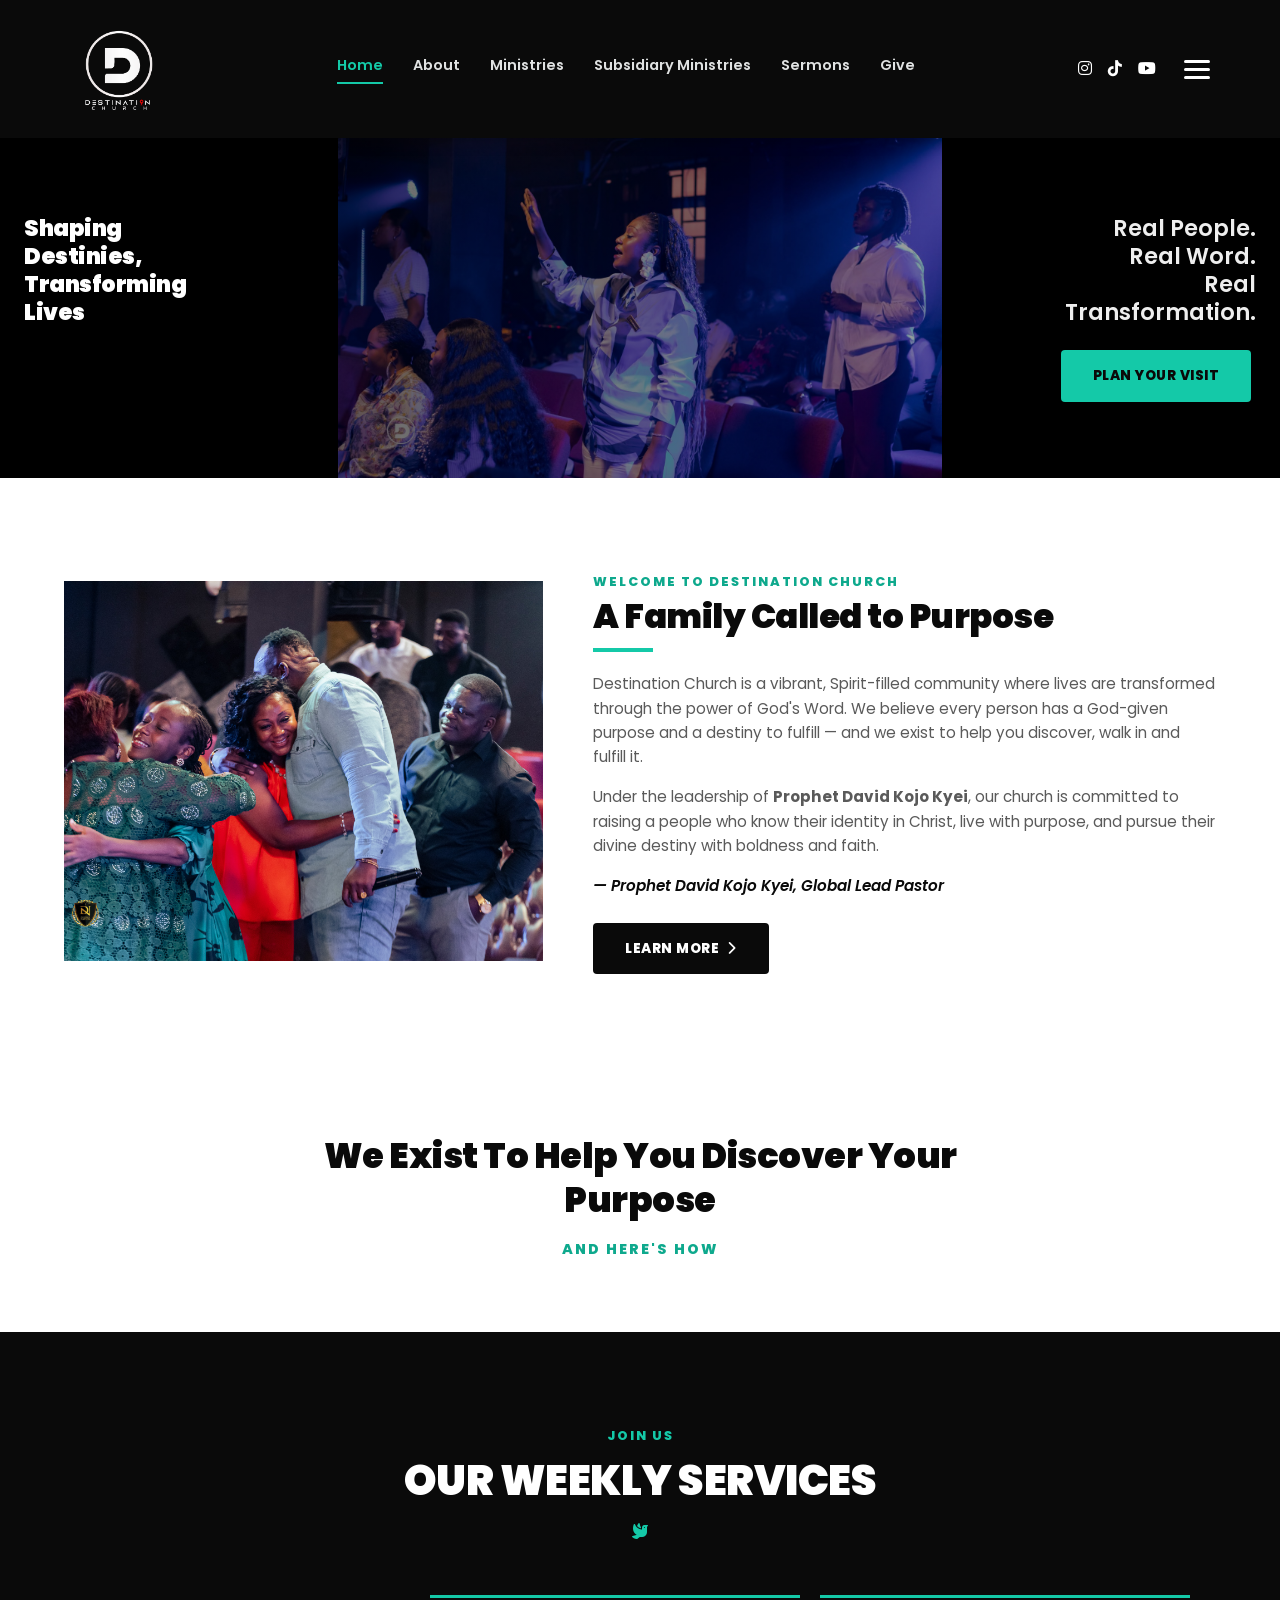
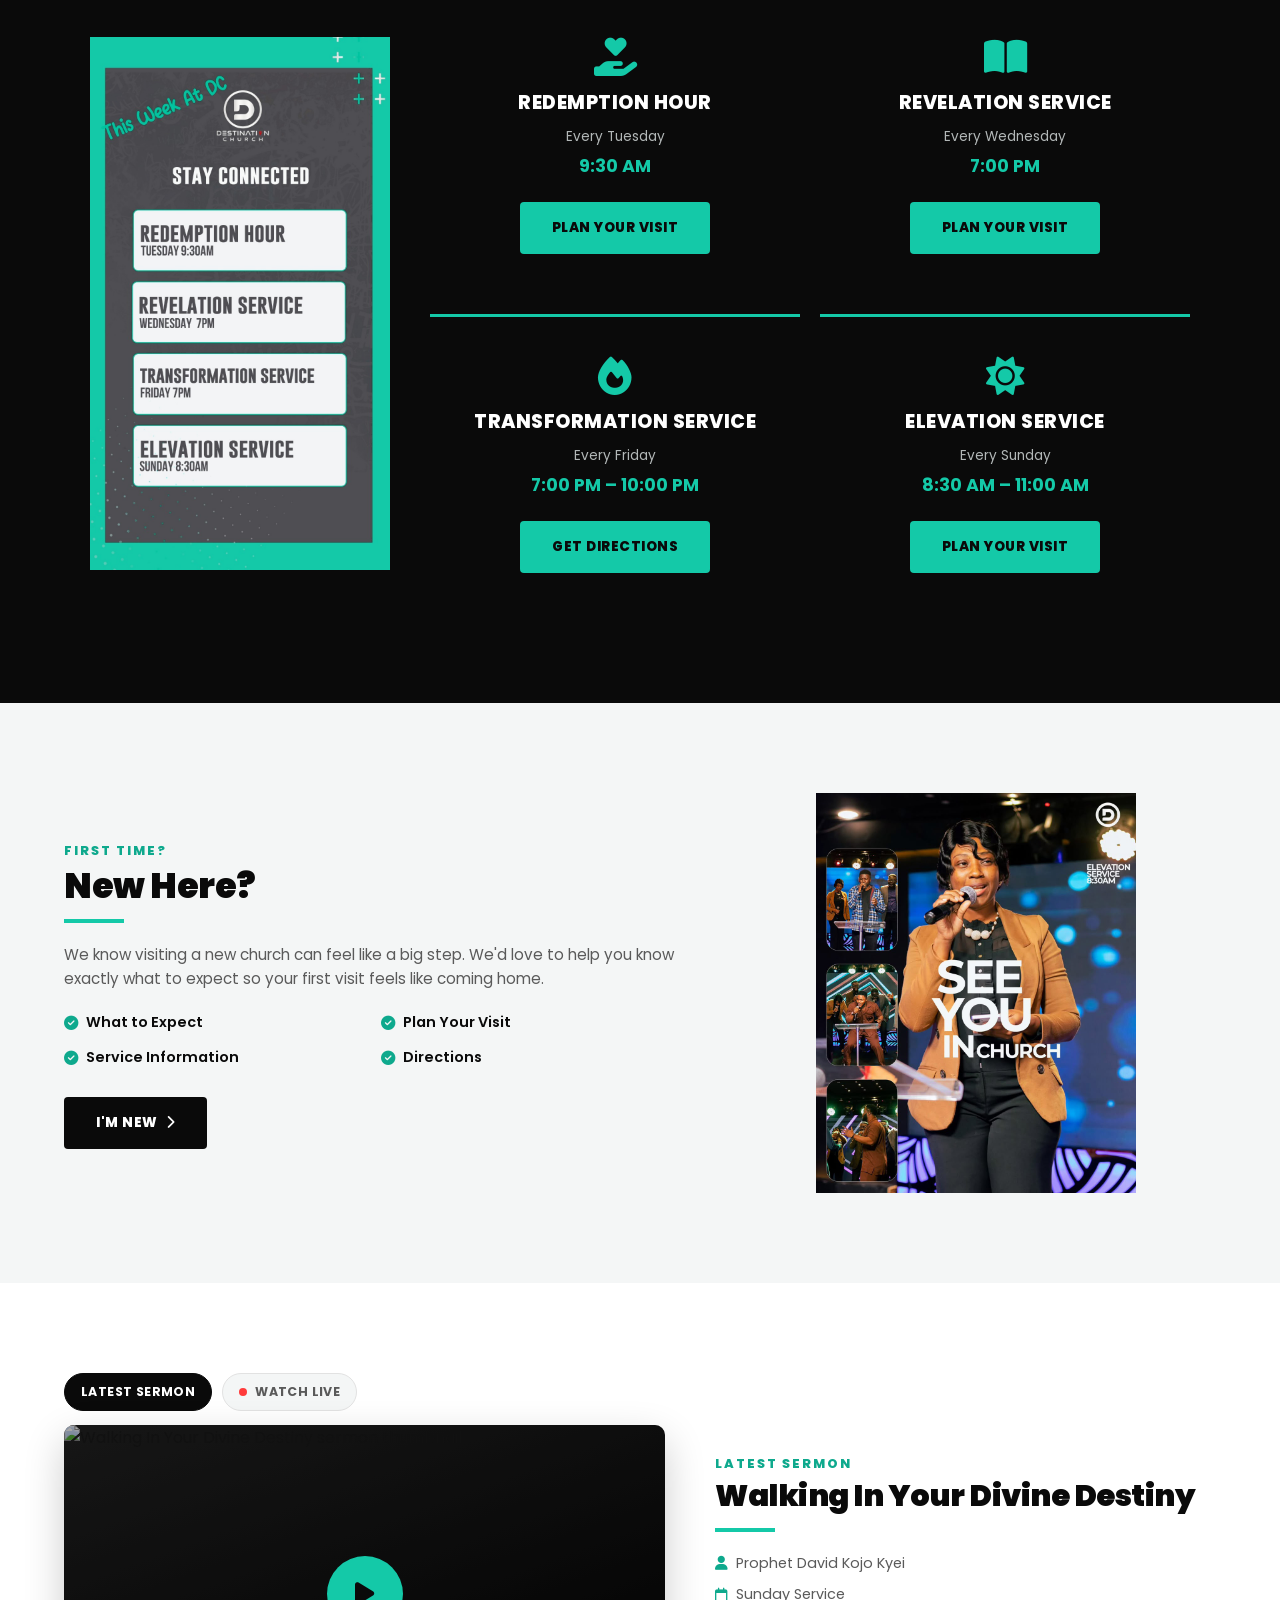
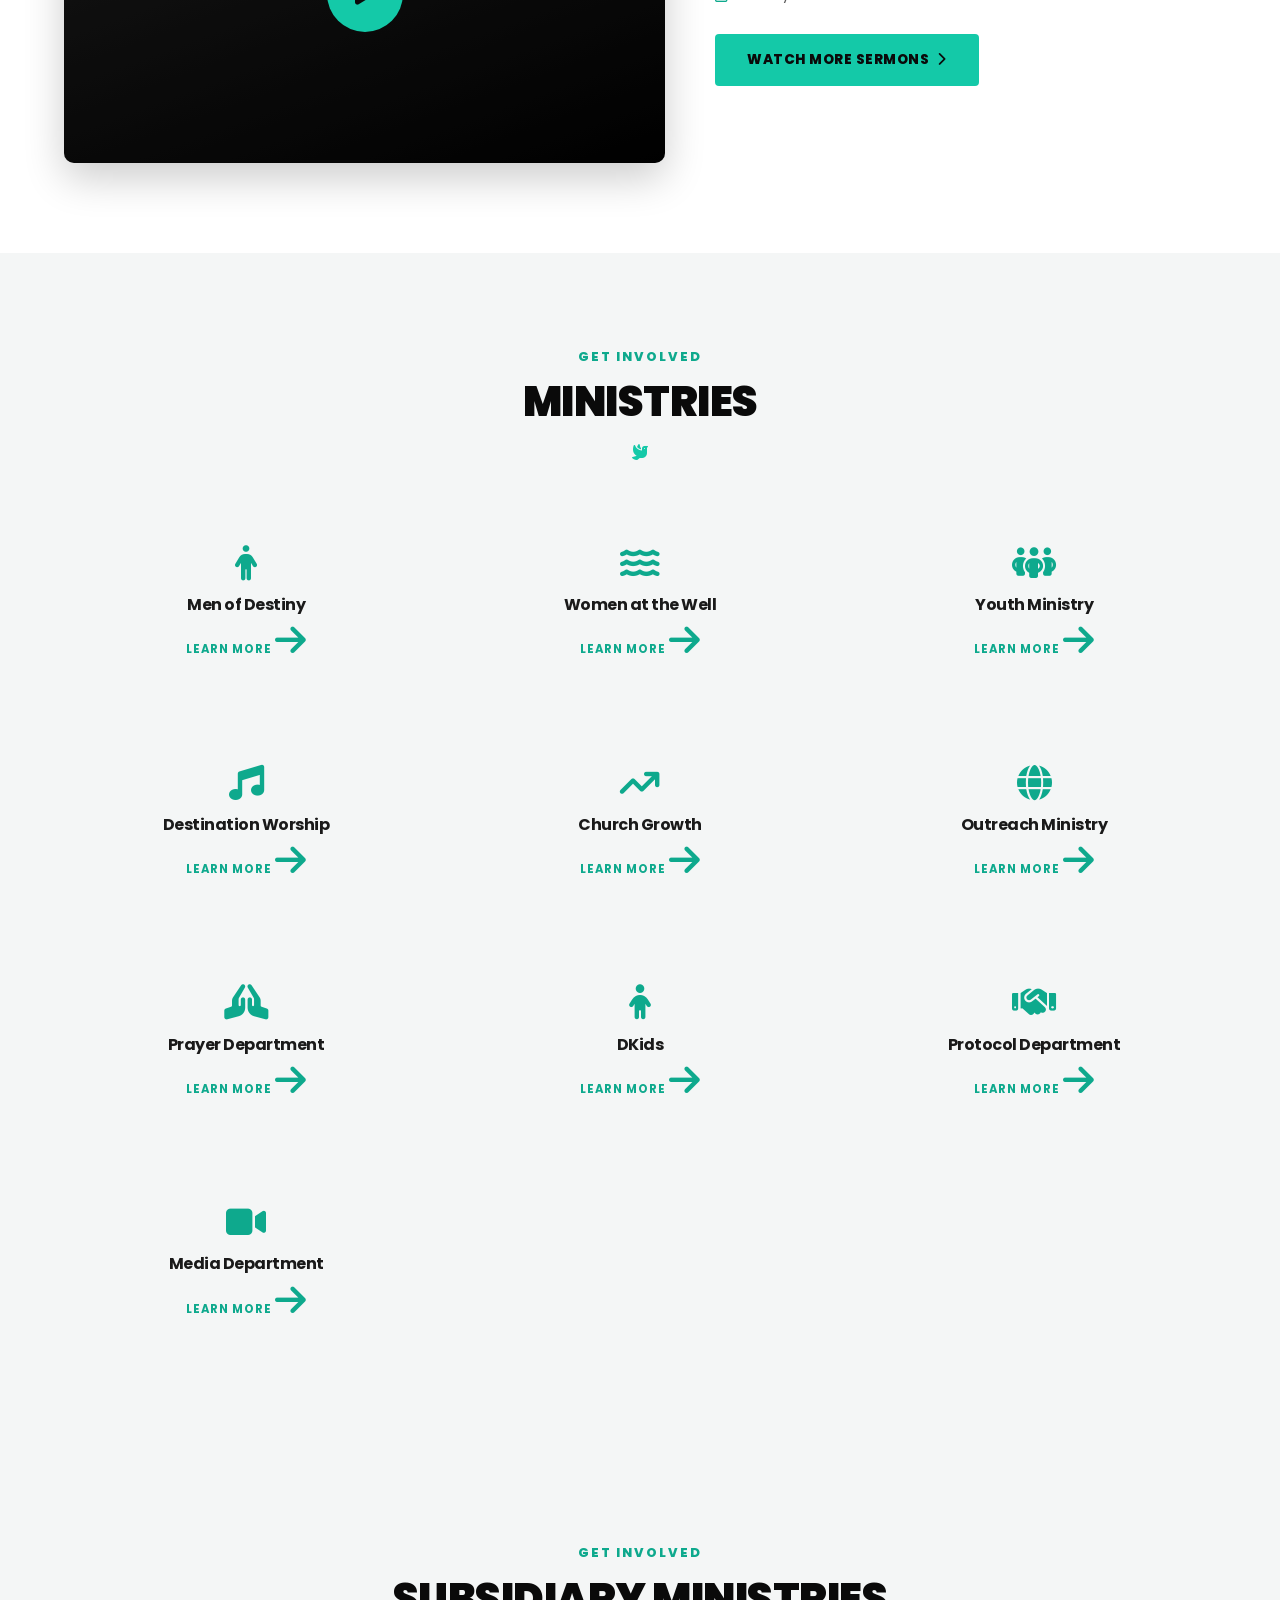
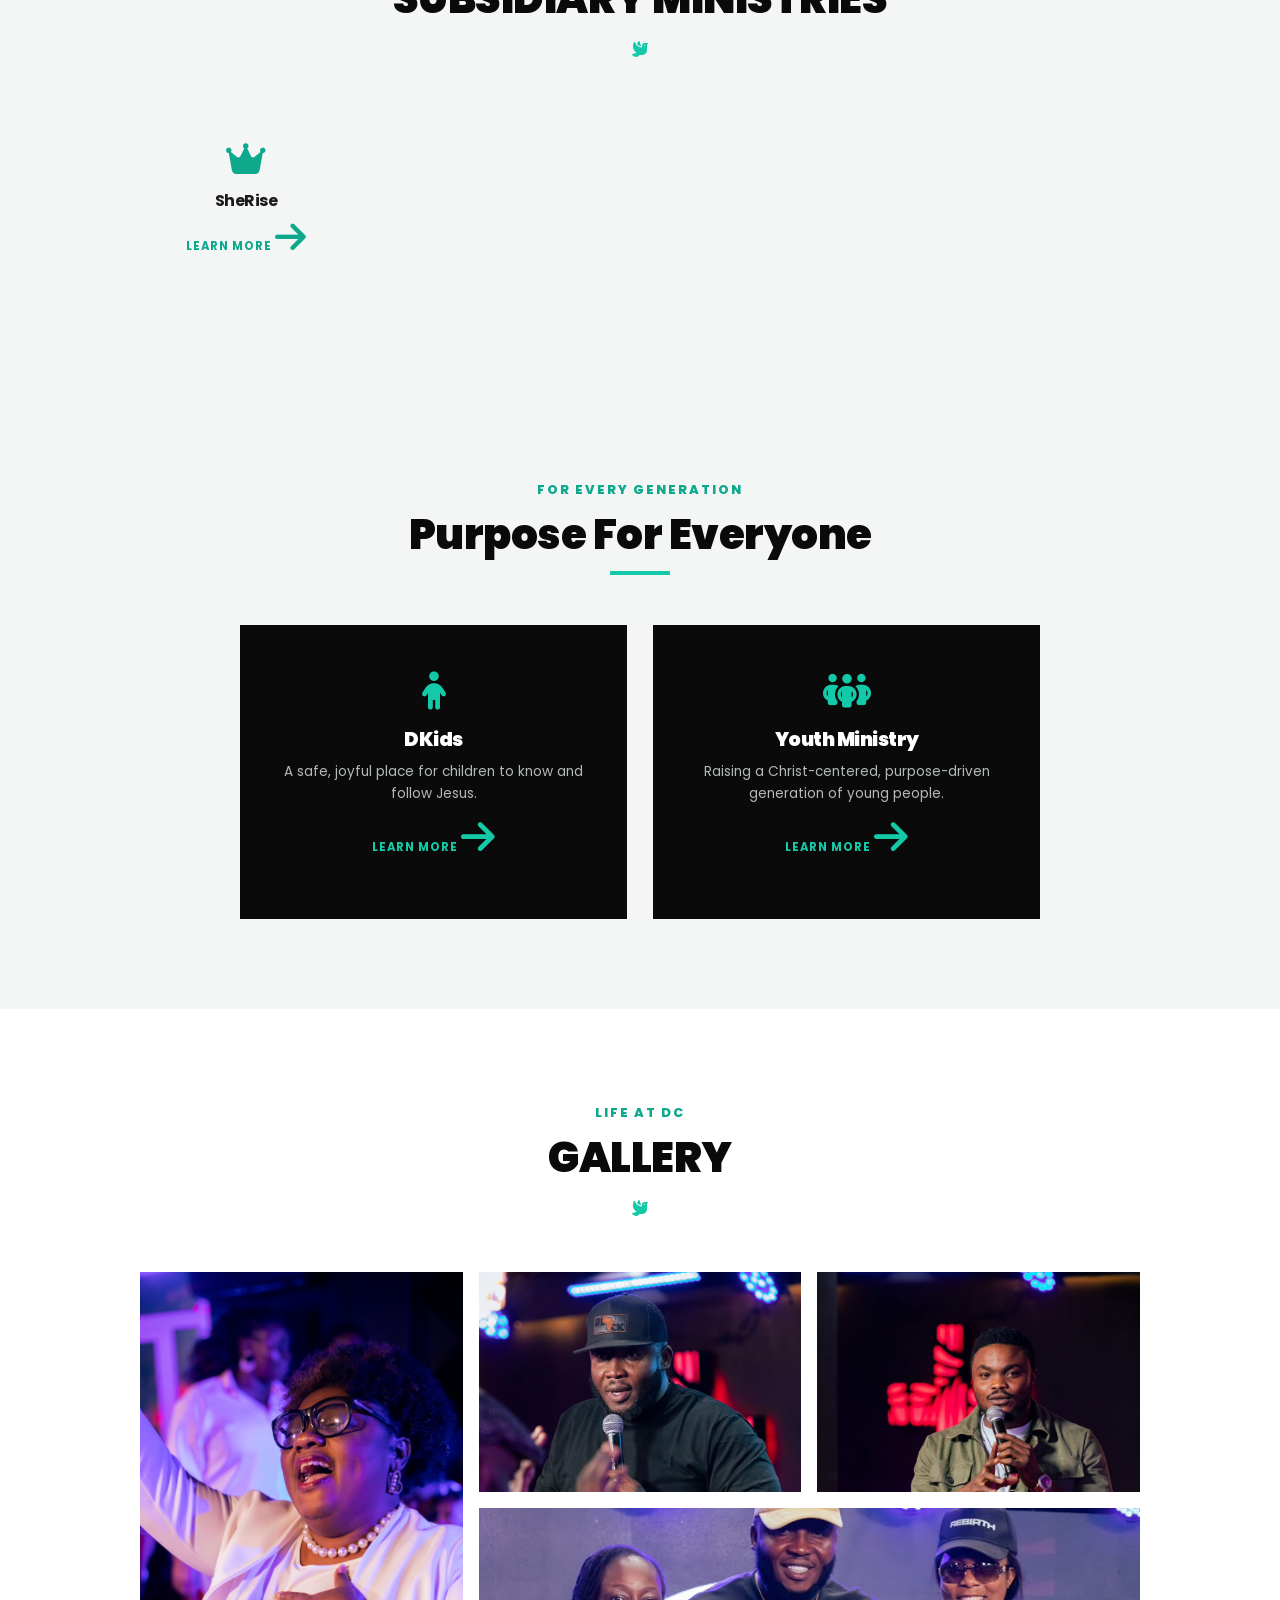
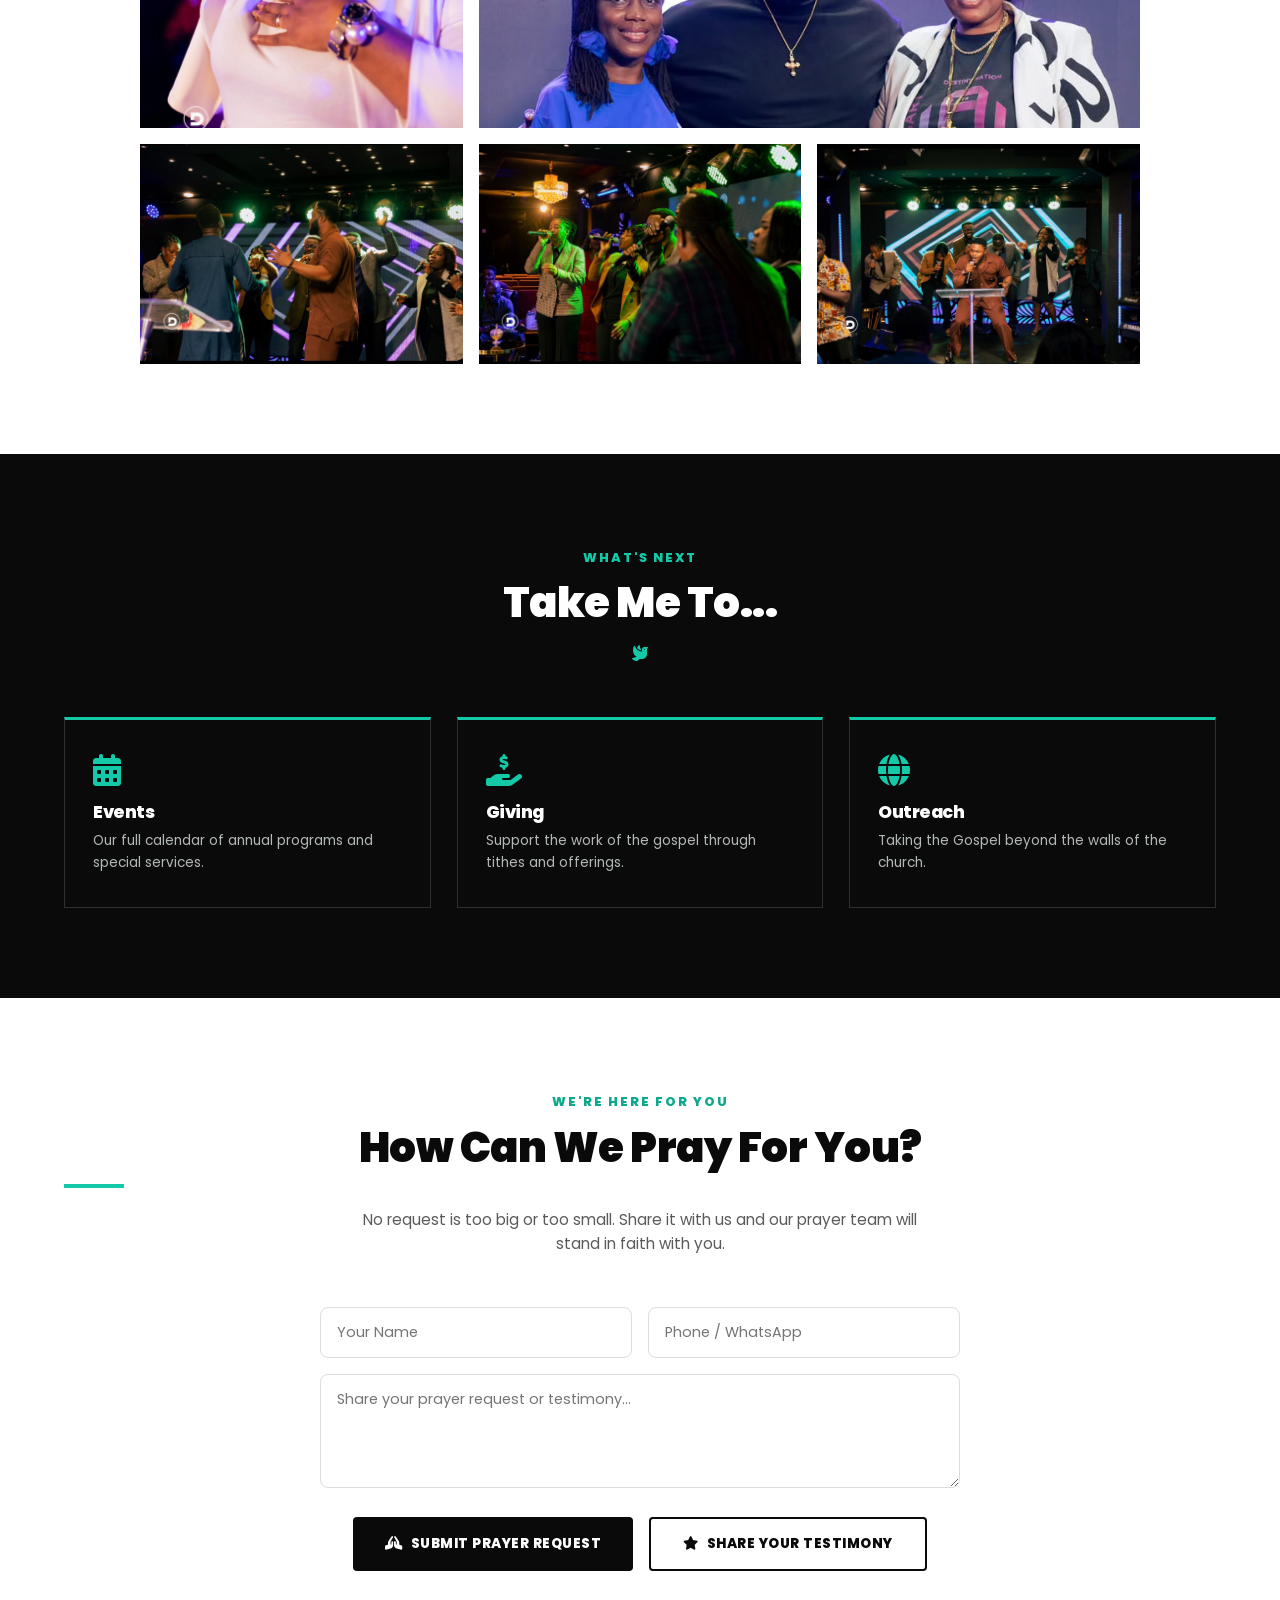
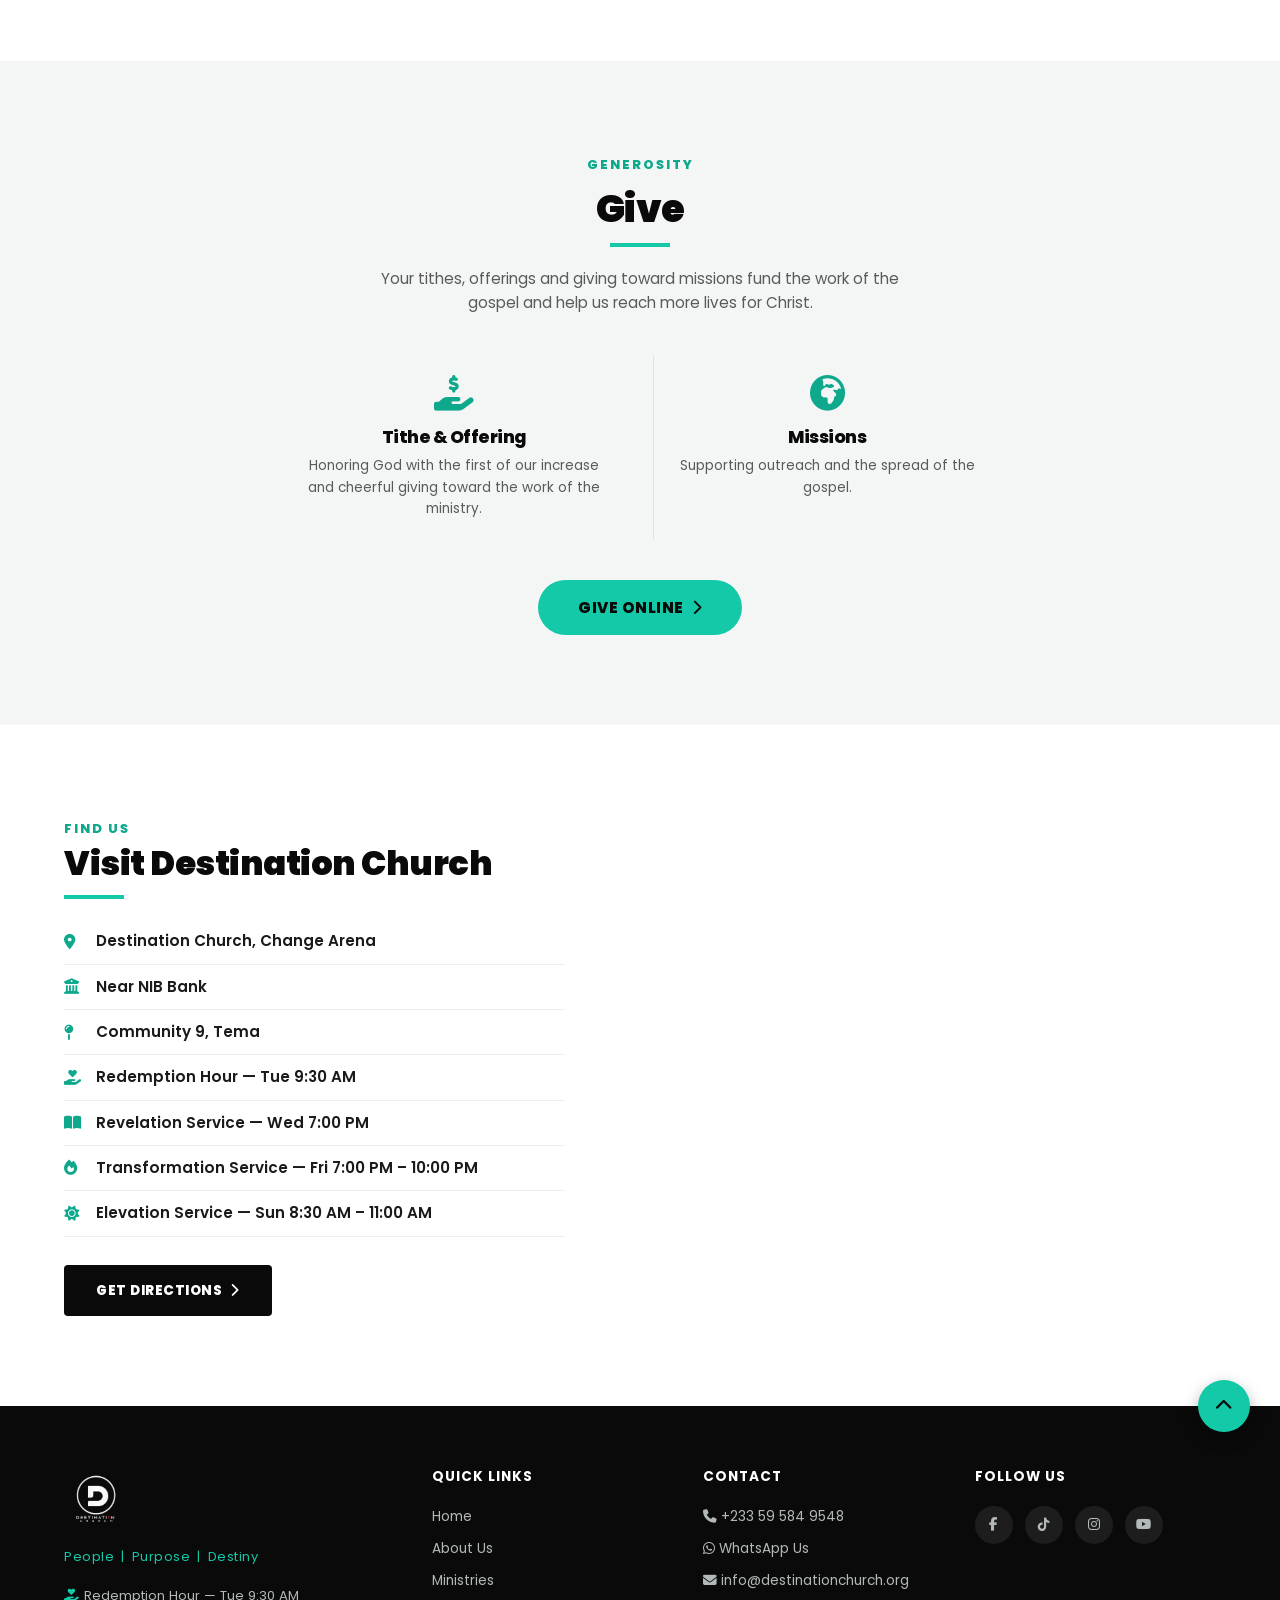
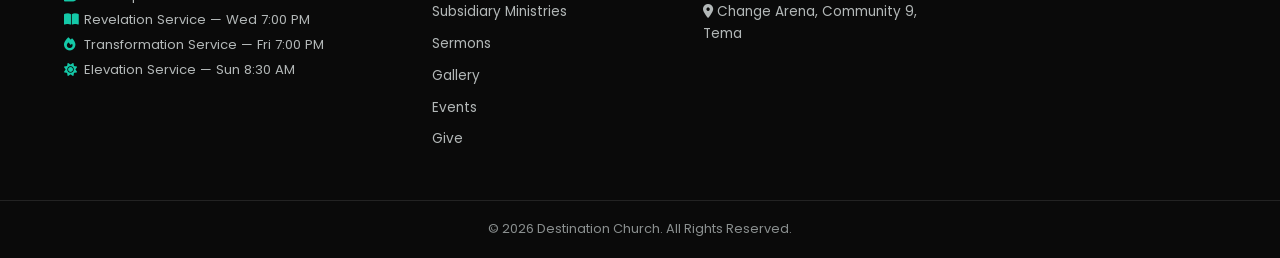
==== commit e1652e5b: "Fix homepage gallery grid to remove layout gaps Reordering the tiles and dropping one photo's "wide"" ====
--- a/index.html
+++ b/index.html
@@ -381,7 +381,7 @@
 
     <div class="gallery-grid">
       <div class="gallery-item gallery-item-tall">
-        <img src="images/gallery-1.jpg" alt="Worship at Destination Church">
+        <img src="images/gallery-5.jpg" alt="Worshipper in praise at Destination Church">
       </div>
       <div class="gallery-item">
         <img src="images/gallery-2.jpg" alt="Ministering at Destination Church">
@@ -392,16 +392,13 @@
       <div class="gallery-item gallery-item-wide">
         <img src="images/gallery-4.jpg" alt="Anniversary celebration at Destination Church">
       </div>
-      <div class="gallery-item gallery-item-tall">
-        <img src="images/gallery-5.jpg" alt="Worshipper in praise at Destination Church">
-      </div>
       <div class="gallery-item">
         <img src="images/gallery-6.jpg" alt="Prayer at the altar at Destination Church">
       </div>
       <div class="gallery-item">
         <img src="images/gallery-7.jpg" alt="Worship team singing at Destination Church">
       </div>
-      <div class="gallery-item gallery-item-wide">
+      <div class="gallery-item">
         <img src="images/gallery-8.jpg" alt="Ministration on stage at Destination Church">
       </div>
     </div>
